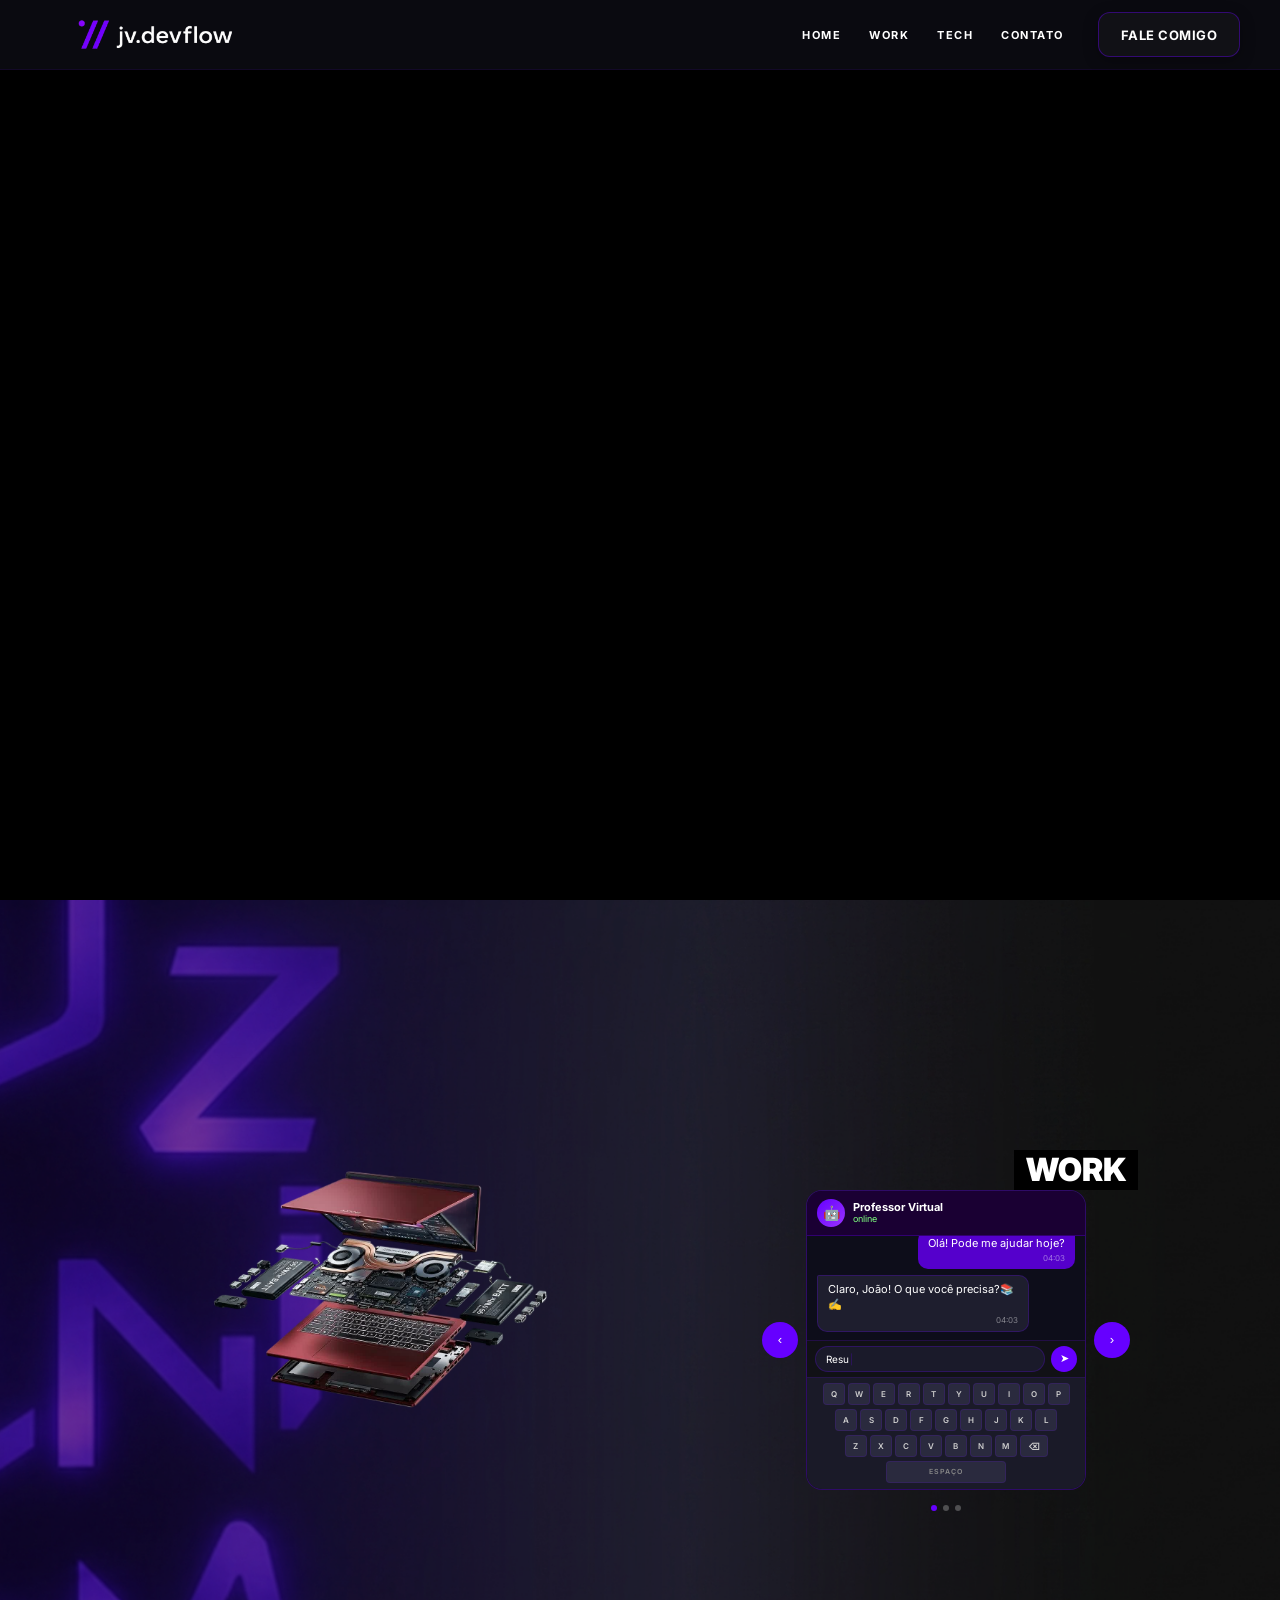
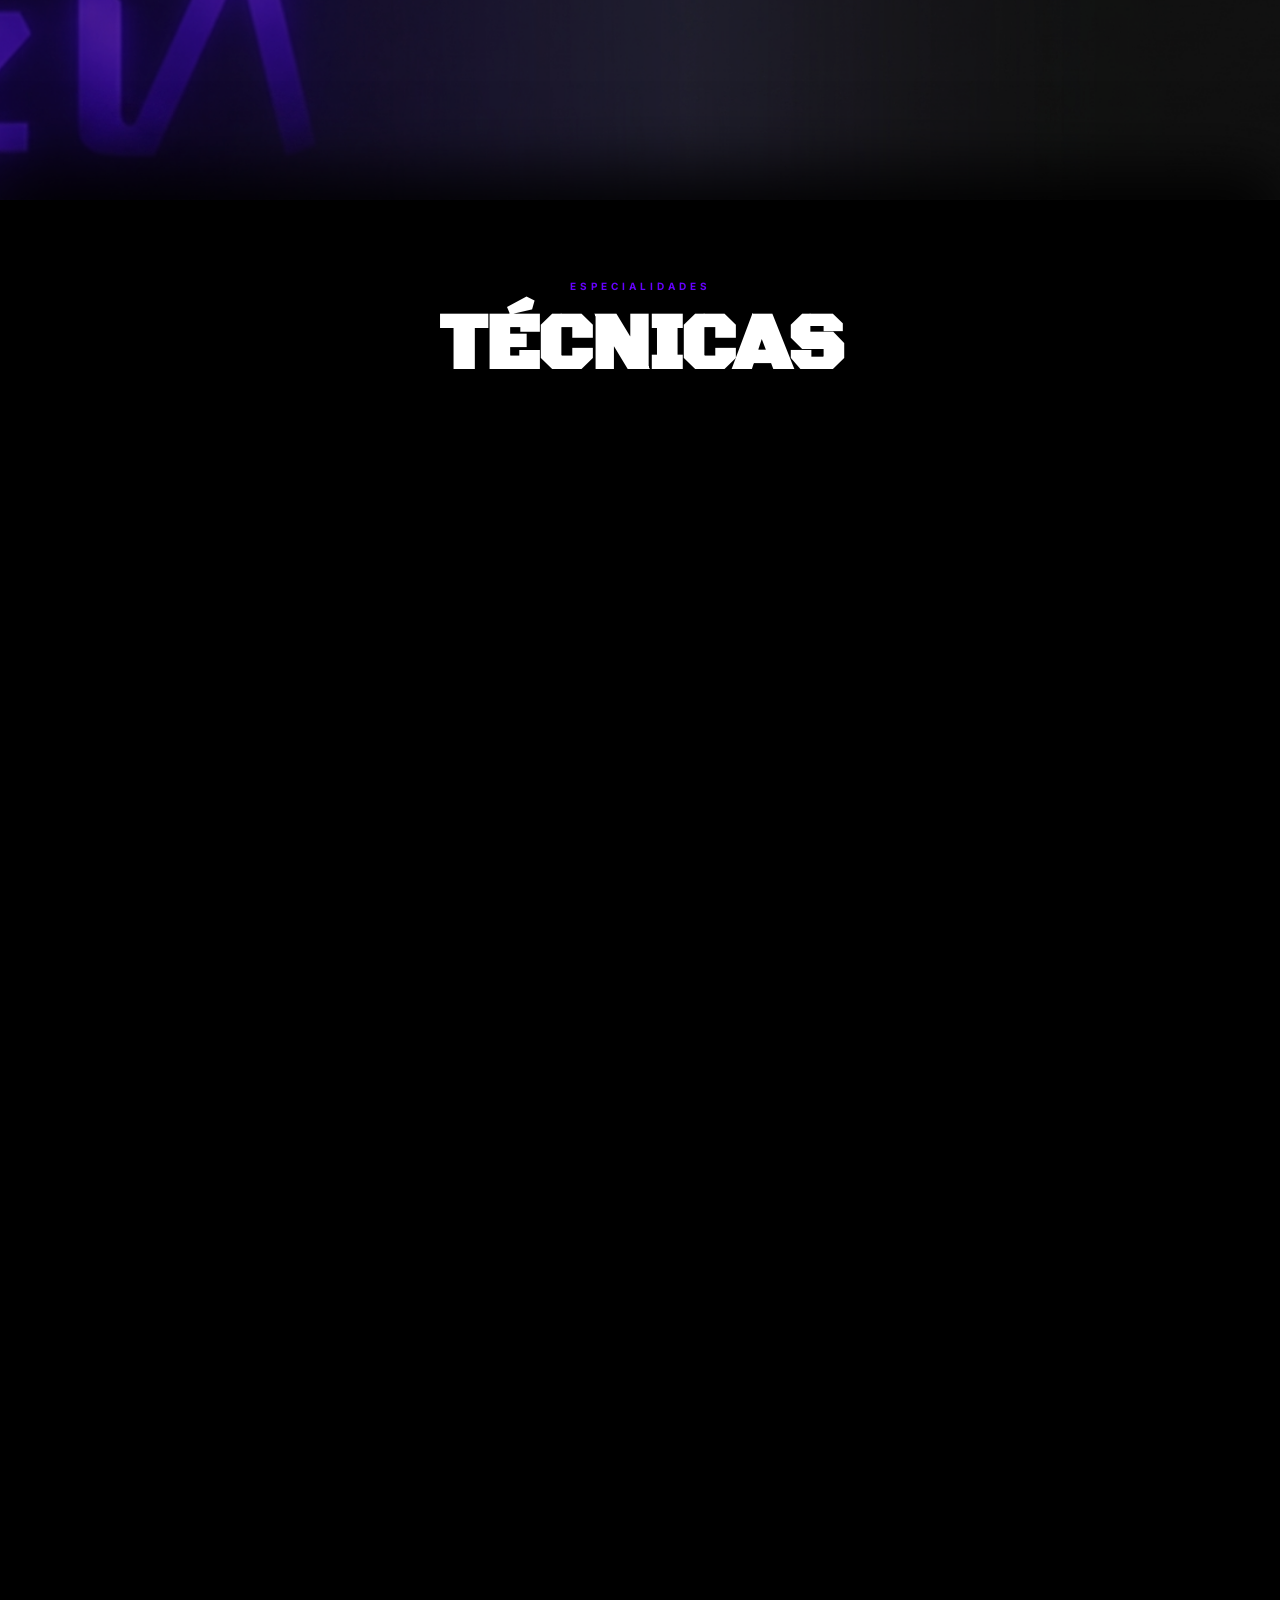
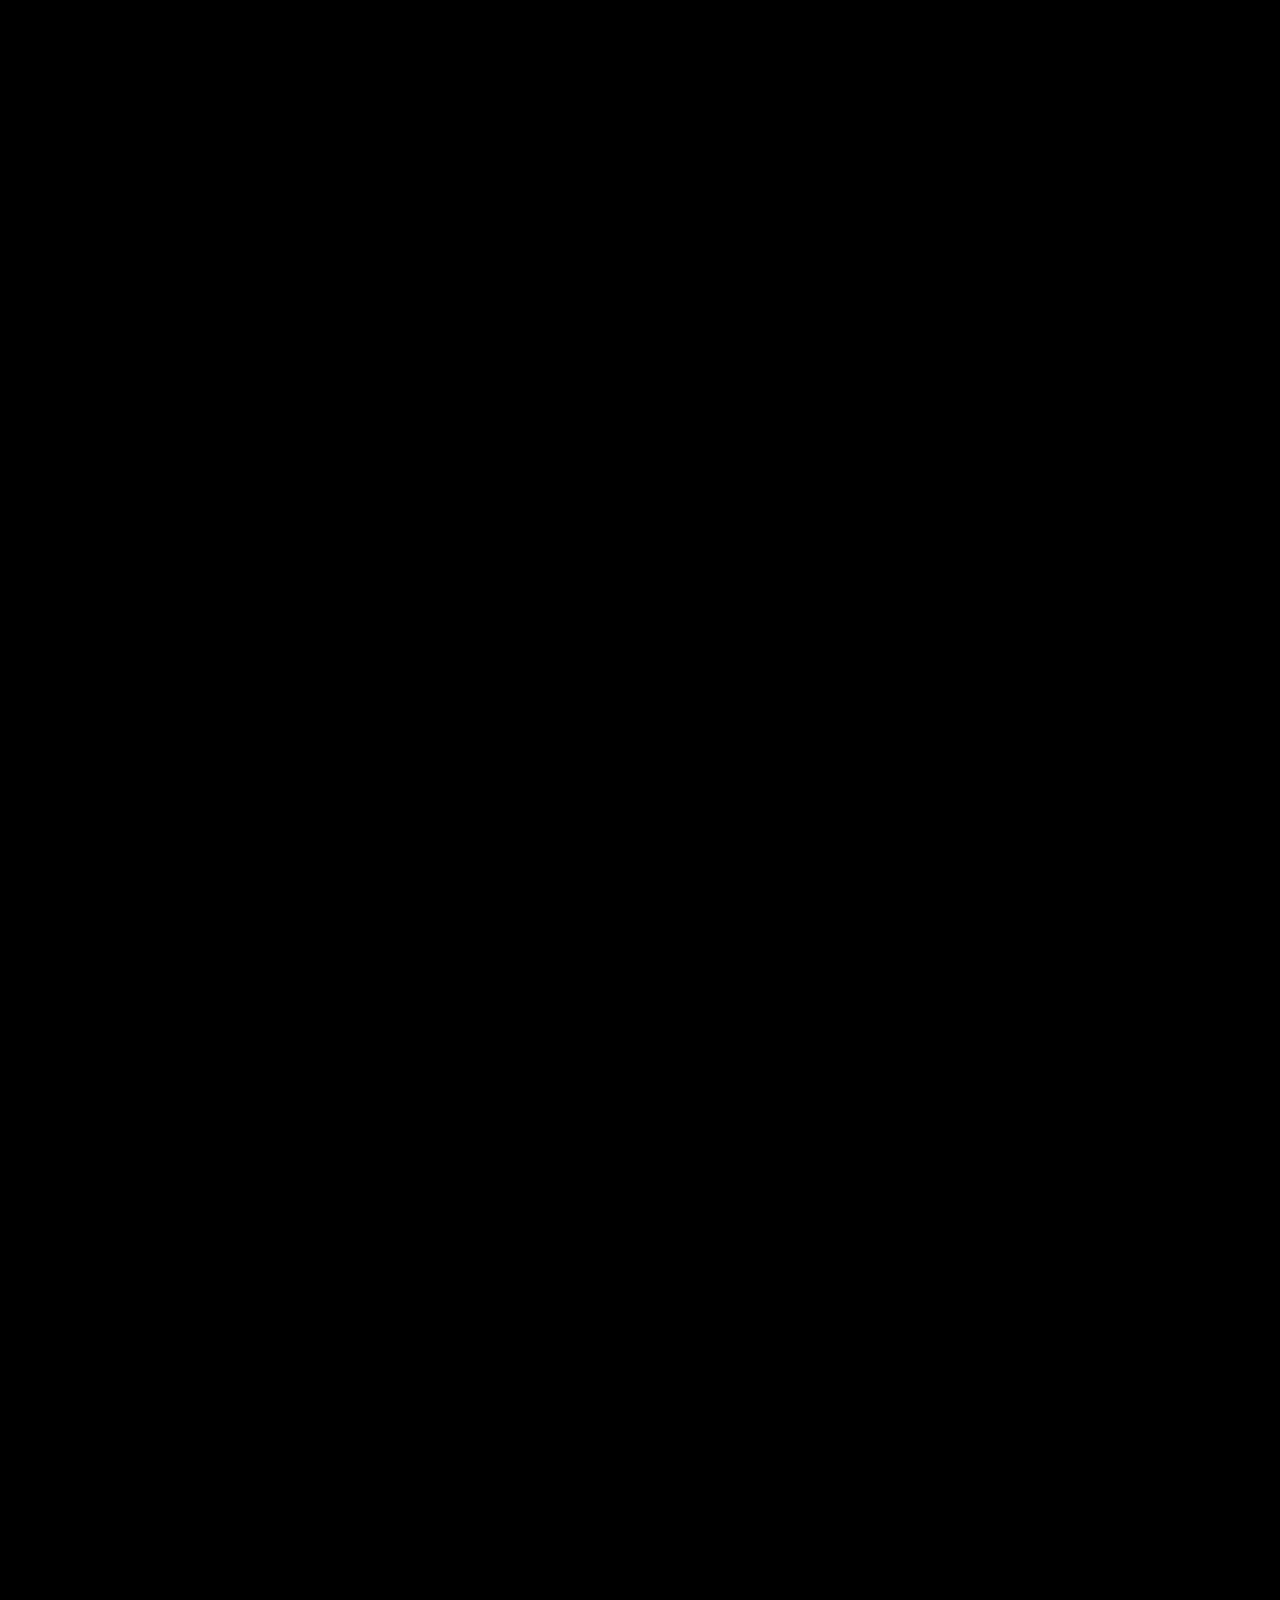
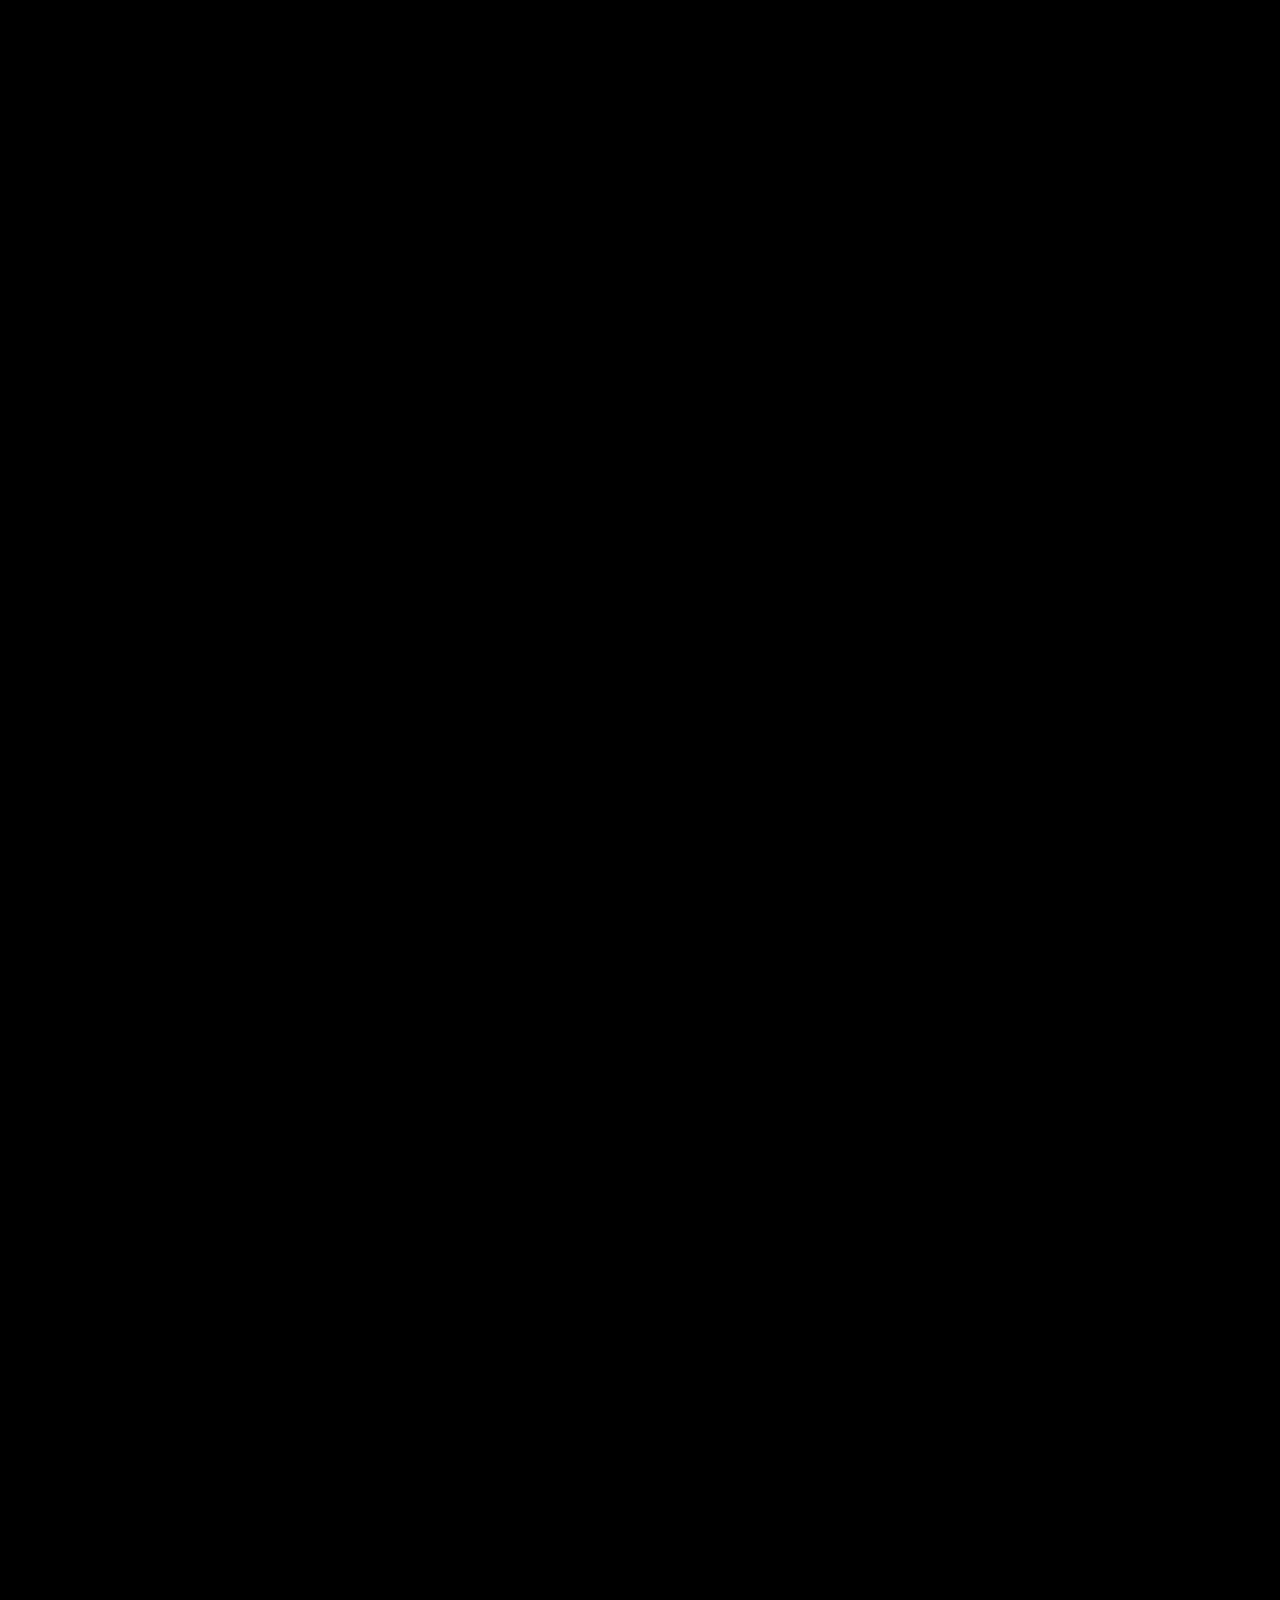
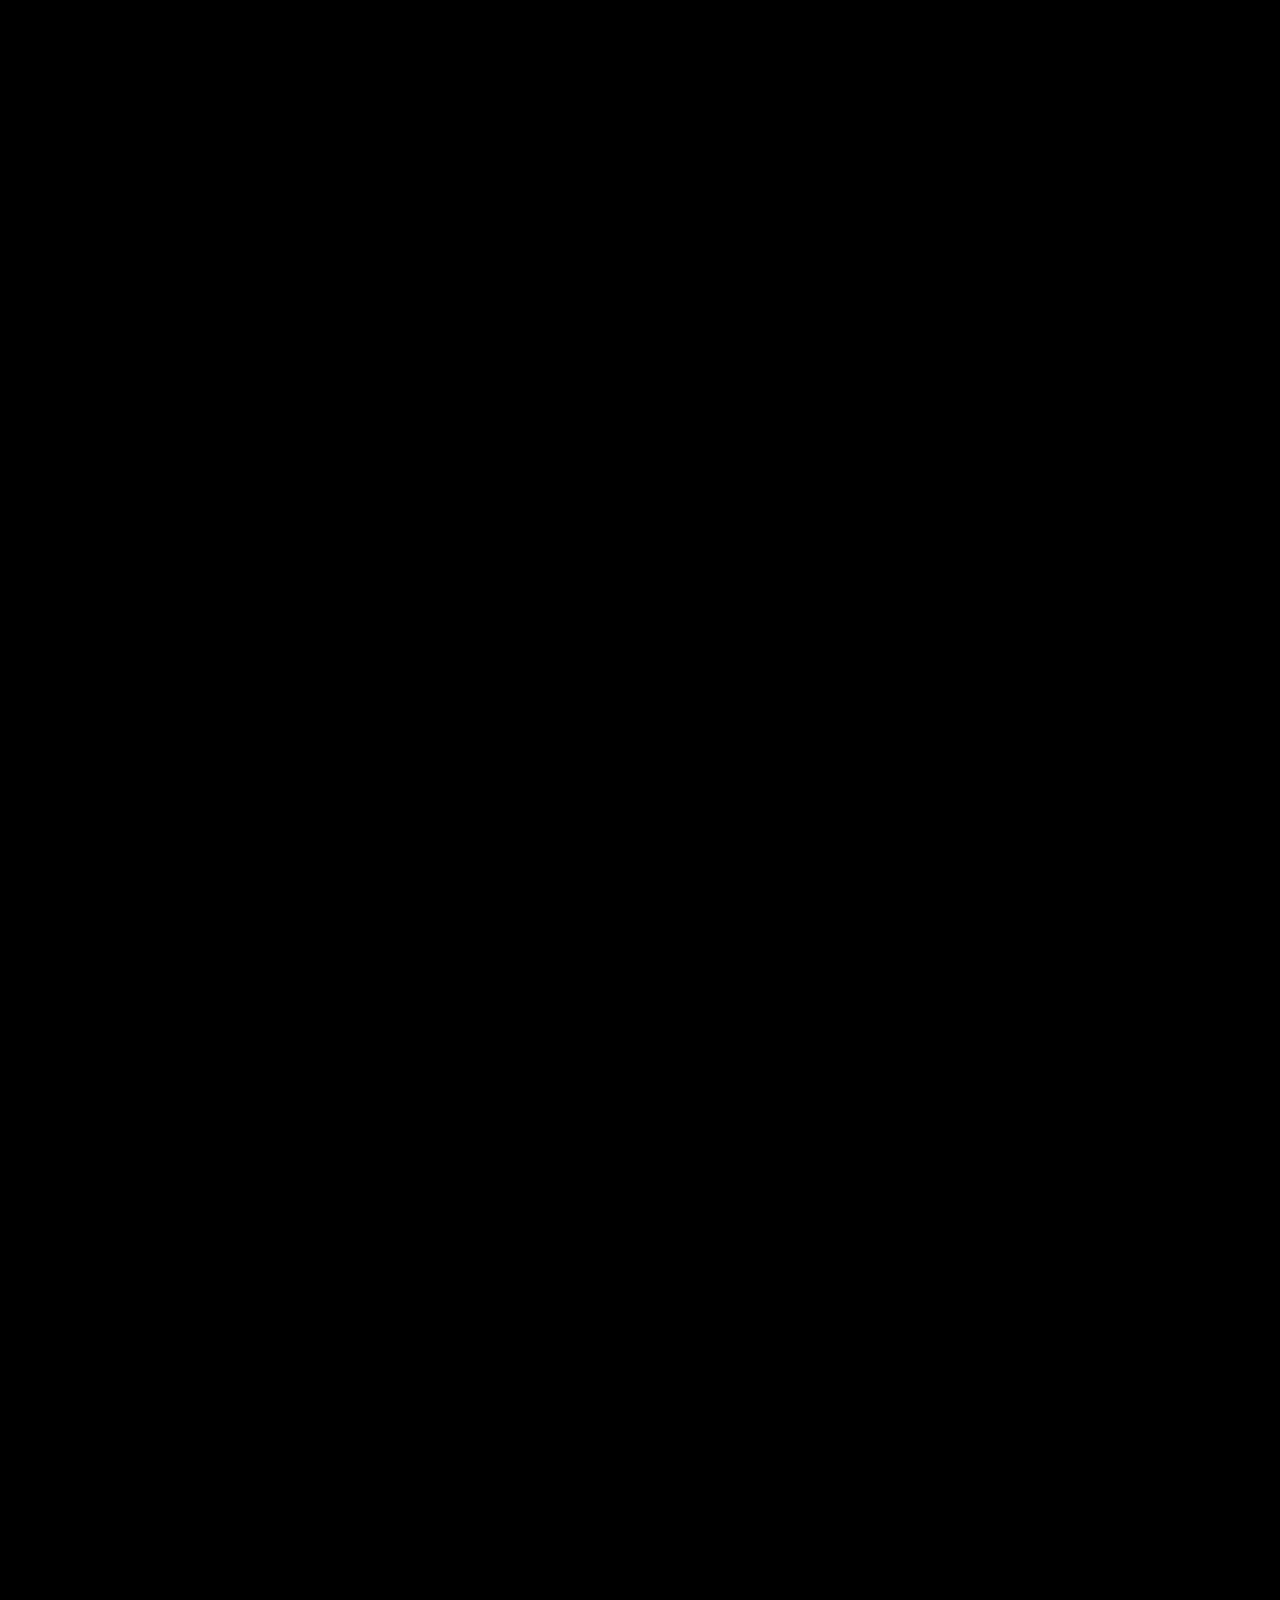
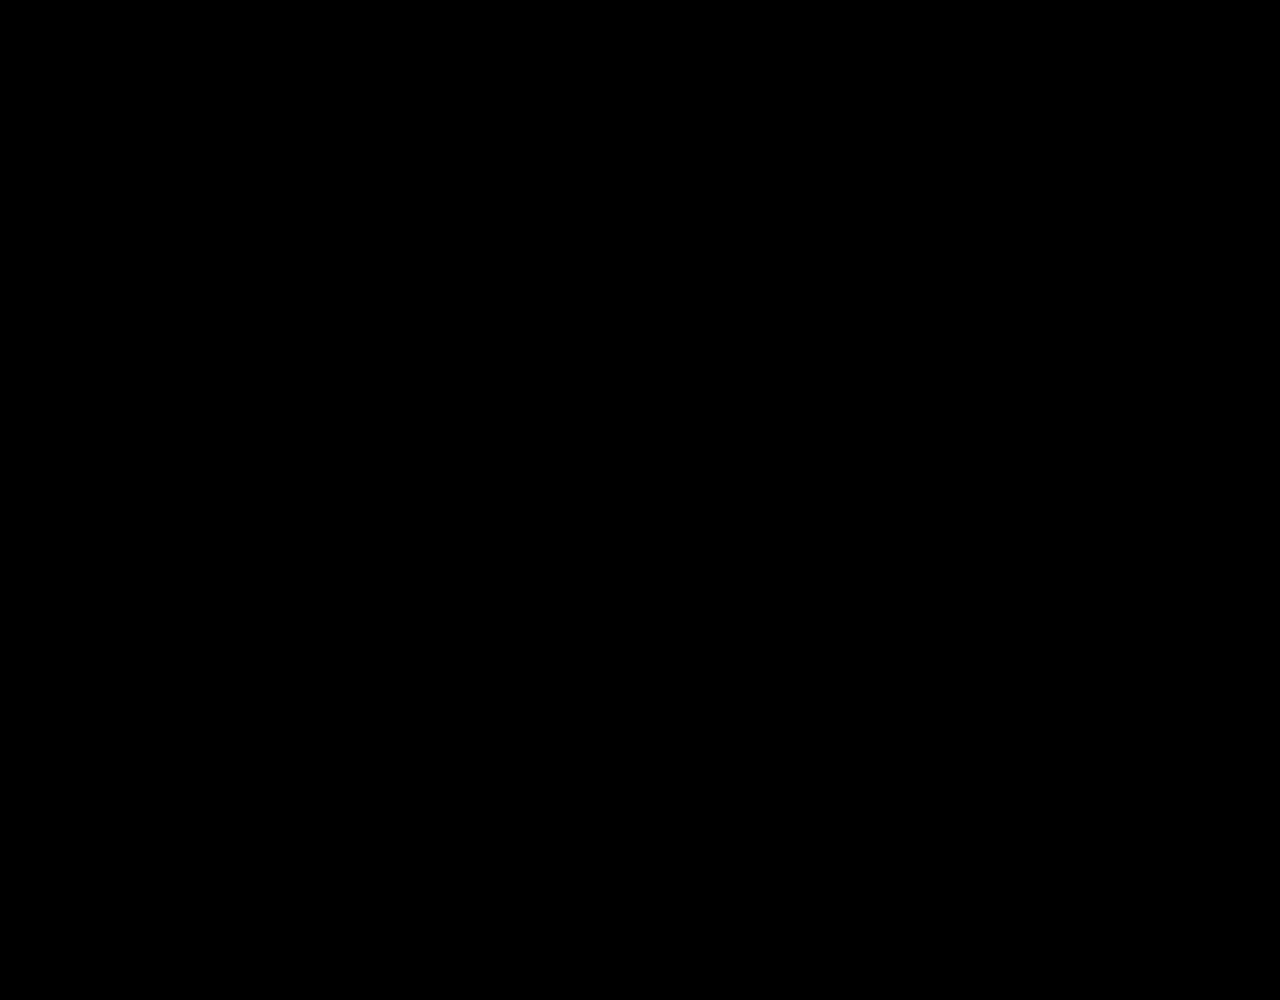
==== index.html @ fa99b54c "Update index.html" ====
<!DOCTYPE html>
<html lang="pt-br">

<head>
    <meta charset="UTF-8">
    <meta name="viewport" content="width=device-width, initial-scale=1.0">
    <title>João Victor Satiro | Page</title>
    <link rel="preconnect" href="https://fonts.googleapis.com">
    <link rel="preconnect" href="https://fonts.gstatic.com" crossorigin>
    <link href="https://fonts.googleapis.com/css2?family=Inter:wght@300;400;700;900&display=swap" rel="stylesheet">
    <link rel="stylesheet" href="style.css">
</head>

<body>

    <!-- ===================== LOADING SCREEN ===================== -->
    <div id="loading-screen">
        <div class="loading-logo">
            <img src="img-home/logo.png" alt="jv.devflow" id="loading-logo-img">
        </div>
    </div>

    <!-- ===================== HEADER ===================== -->
    <header>
        <div class="logo">
            <img src="img-home/logo.png" alt="jv.devflow">
        </div>
        <div class="nav-right">
            <div class="menu-toggle" id="mobile-menu">
                <span></span>
                <span></span>
                <span></span>
            </div>
            <nav id="nav-menu">
                <a href="#section-home">HOME</a>
                <a href="#section-work">WORK</a>
                <a href="#section-stack">TECH</a>
                <a href="#" id="nav-contato">CONTATO</a>
            </nav>
            <a href="https://wa.me/5524981609173" target="_blank" rel="noopener noreferrer" class="cta-fale">FALE COMIGO</a>
        </div>
    </header>

    <!-- ===================== SECTION 1 — HOME ===================== -->
    <section id="section-home">
        <video class="video-bg vid-desktop" autoplay muted loop playsinline>
            <source src="img-home/video-pc.mp4" type="video/mp4">
        </video>
        <video class="video-bg vid-mobile" autoplay muted loop playsinline>
            <source src="img-home/video-mobile.mp4" type="video/mp4">
        </video>
    </section>

    <!-- ===================== SECTION 2 — WORK ===================== -->
    <div class="work-wrapper">
        <section id="section-work">
            <div class="main-bg"></div>

            <div class="work-inner">
                <!-- ESQUERDA: CANVAS -->
                <div class="canvas-section">
                    <canvas id="hero-lightpass"></canvas>
                </div>

                <!-- DIREITA: TEXTO + SLIDER -->
                <div class="content-right">
                    <div class="slider-area">
                        <div class="work-label">
                            <h1>WORK</h1>
                        </div>
                        <button class="arrow" id="btn-prev">&#8249;</button>

                        <div class="card-container">
                            <div class="card-inner">
                                <div class="card-body">
                                    <div class="card-content" id="card-content">
                                        <div class="card-title-text" id="card-title">...</div>
                                        <div class="card-desc-text" id="card-desc">...</div>
                                        <div class="card-tags-wrap" id="card-tags"></div>
                                    </div>
                                </div>
                            </div>
                        </div>

                        <button class="arrow" id="btn-next">&#8250;</button>
                    </div>

                    <div class="dots" id="dots"></div>
                </div>
            </div>
        </section>
    </div>

    <!-- ===================== SECTION 3 — STACK ===================== -->
    <section id="section-stack">
        <div class="stack-sticky">
            <div class="stack-header">
                <span class="stack-eyebrow">especialidades</span>
                <h2 class="stack-title">TÉCNICAS</h2>
            </div>
            <div class="stack-cards" id="stack-cards">
                <!-- Card 1 -->
                <div class="sk-card" data-index="0">
                    <div class="sk-card-inner">
                        <div class="sk-number">01</div>
                        <div class="sk-info">
                            <h3 class="sk-name">Agentes de WhatsApp & IA</h3>
                            <p class="sk-desc">Agentes inteligentes que atuam como tutores, gestores financeiros e suporte humanizado 24h.
Uma operação completa que automatiza o atendimento e o resgate de vendas com precisão de especialista.</p>
                            <div class="sk-techs">
                                <span>OpenAI Assistants API</span><span>Prompt Engineering</span><span>LLMs</span><span> Automações com IA</span><span>JSON</span>
                            </div>
                        </div>
                        <div class="sk-icon">
                            <svg viewBox="0 0 48 48" fill="none" xmlns="http://www.w3.org/2000/svg">
                                <rect x="4" y="8" width="40" height="32" rx="3" stroke="currentColor" stroke-width="2.5"/>
                                <path d="M4 14h40" stroke="currentColor" stroke-width="2.5"/>
                                <circle cx="10" cy="11" r="1.5" fill="currentColor"/>
                                <circle cx="16" cy="11" r="1.5" fill="currentColor"/>
                                <circle cx="22" cy="11" r="1.5" fill="currentColor"/>
                                <path d="M18 24l-6 4 6 4M30 24l6 4-6 4" stroke="currentColor" stroke-width="2.5" stroke-linecap="round" stroke-linejoin="round"/>
                            </svg>
                        </div>
                    </div>
                </div>
                <!-- Card 2 -->
                <div class="sk-card" data-index="1">
                    <div class="sk-card-inner">
                        <div class="sk-number">02</div>
                        <div class="sk-info">
                            <h3 class="sk-name">Workflow Otimizado</h3>
                            <p class="sk-desc">Horas de trabalho manual substituídas por segundos de processamento automático integrando suas ferramentas.</p>
                            <div class="sk-techs">
                                <span>Make.com</span><span>Webhooks</span><span>APIs Rest</span><span>Z-API</span><span>JSON</span>
                            </div>
                        </div>
                        <div class="sk-icon">
                            <svg viewBox="0 0 48 48" fill="none" xmlns="http://www.w3.org/2000/svg">
                                <rect x="6" y="6" width="36" height="36" rx="3" stroke="currentColor" stroke-width="2.5"/>
                                <path d="M6 18h36M6 30h36M18 6v36M30 6v36" stroke="currentColor" stroke-width="2.5"/>
                            </svg>
                        </div>
                    </div>
                </div>
                <!-- Card 3 -->
                <div class="sk-card" data-index="2">
                    <div class="sk-card-inner">
                        <div class="sk-number">03</div>
                        <div class="sk-info">
                            <h3 class="sk-name">Web Design / Saas</h3>
                            <p class="sk-desc">Do wireframe ao protótipo interativo — design centrado no usuário com foco em conversão e experiência.</p>
                            <div class="sk-techs">
                                <span>HTML5</span><span>CSS</span><span>JavaScript</span><span>React.js</span><span>tailwind css</span>
                            </div>
                        </div>
                        <div class="sk-icon">
                            <svg viewBox="0 0 48 48" fill="none" xmlns="http://www.w3.org/2000/svg">
                                <circle cx="16" cy="16" r="8" stroke="currentColor" stroke-width="2.5"/>
                                <circle cx="32" cy="16" r="8" stroke="currentColor" stroke-width="2.5"/>
                                <circle cx="16" cy="32" r="8" stroke="currentColor" stroke-width="2.5"/>
                                <rect x="24" y="24" width="16" height="16" rx="8" stroke="currentColor" stroke-width="2.5"/>
                            </svg>
                        </div>
                    </div>
                </div>
                <!-- Card 4 -->
                <div class="sk-card" data-index="3">
                    <div class="sk-card-inner">
                        <div class="sk-number">04</div>
                        <div class="sk-info">
                            <h3 class="sk-name">Software architecture</h3>
                            <p class="sk-desc">Dados brutos transformados em decisões estratégicas através de análise e infraestrutura robusta. </p>
                            <div class="sk-techs">
                                <span>PHP</span><span>Node.js</span><span>SQL</span><span>Firebase</span><span>Mysql</span>
                            </div>
                        </div>
                        <div class="sk-icon">
                            <svg viewBox="0 0 48 48" fill="none" xmlns="http://www.w3.org/2000/svg">
                                <circle cx="24" cy="24" r="8" stroke="currentColor" stroke-width="2.5"/>
                                <path d="M24 6v6M24 36v6M6 24h6M36 24h6" stroke="currentColor" stroke-width="2.5" stroke-linecap="round"/>
                                <path d="M11.5 11.5l4.25 4.25M32.25 32.25l4.25 4.25M36.5 11.5l-4.25 4.25M15.75 32.25l-4.25 4.25" stroke="currentColor" stroke-width="2.5" stroke-linecap="round"/>
                            </svg>
                        </div>
                    </div>
                </div>
            </div>

            <!-- ===================== FOOTER ===================== -->
            <footer id="footer">
                <div class="footer-socials">
                    <!-- WhatsApp — substitua o número pelo seu (com DDI) -->
                    <a href="https://wa.me/5524981609173" target="_blank" rel="noopener noreferrer" class="social-link social-whatsapp" aria-label="WhatsApp">
                        <svg viewBox="0 0 24 24" fill="currentColor" xmlns="http://www.w3.org/2000/svg">
                            <path d="M17.472 14.382c-.297-.149-1.758-.867-2.03-.967-.273-.099-.471-.148-.67.15-.197.297-.767.966-.94 1.164-.173.199-.347.223-.644.075-.297-.15-1.255-.463-2.39-1.475-.883-.788-1.48-1.761-1.653-2.059-.173-.297-.018-.458.13-.606.134-.133.298-.347.446-.52.149-.174.198-.298.298-.497.099-.198.05-.371-.025-.52-.075-.149-.669-1.612-.916-2.207-.242-.579-.487-.5-.669-.51-.173-.008-.371-.01-.57-.01-.198 0-.52.074-.792.372-.272.297-1.04 1.016-1.04 2.479 0 1.462 1.065 2.875 1.213 3.074.149.198 2.096 3.2 5.077 4.487.709.306 1.262.489 1.694.625.712.227 1.36.195 1.871.118.571-.085 1.758-.719 2.006-1.413.248-.694.248-1.289.173-1.413-.074-.124-.272-.198-.57-.347m-5.421 7.403h-.004a9.87 9.87 0 01-5.031-1.378l-.361-.214-3.741.982.998-3.648-.235-.374a9.86 9.86 0 01-1.51-5.26c.001-5.45 4.436-9.884 9.888-9.884 2.64 0 5.122 1.03 6.988 2.898a9.825 9.825 0 012.893 6.994c-.003 5.45-4.437 9.884-9.885 9.884m8.413-18.297A11.815 11.815 0 0012.05 0C5.495 0 .16 5.335.157 11.892c0 2.096.547 4.142 1.588 5.945L.057 24l6.305-1.654a11.882 11.882 0 005.683 1.448h.005c6.554 0 11.89-5.335 11.893-11.893a11.821 11.821 0 00-3.48-8.413Z"/>
                        </svg>
                    </a>
                    <!-- Instagram — substitua pelo seu @ -->
                    <a href="https://instagram.com/jv.devflow" target="_blank" rel="noopener noreferrer" class="social-link social-instagram" aria-label="Instagram">
                        <svg viewBox="0 0 24 24" fill="currentColor" xmlns="http://www.w3.org/2000/svg">
                            <path d="M12 2.163c3.204 0 3.584.012 4.85.07 3.252.148 4.771 1.691 4.919 4.919.058 1.265.069 1.645.069 4.849 0 3.205-.012 3.584-.069 4.849-.149 3.225-1.664 4.771-4.919 4.919-1.266.058-1.644.07-4.85.07-3.204 0-3.584-.012-4.849-.07-3.26-.149-4.771-1.699-4.919-4.92-.058-1.265-.07-1.644-.07-4.849 0-3.204.013-3.583.07-4.849.149-3.227 1.664-4.771 4.919-4.919 1.266-.057 1.645-.069 4.849-.069zM12 0C8.741 0 8.333.014 7.053.072 2.695.272.273 2.69.073 7.052.014 8.333 0 8.741 0 12c0 3.259.014 3.668.072 4.948.2 4.358 2.618 6.78 6.98 6.98C8.333 23.986 8.741 24 12 24c3.259 0 3.668-.014 4.948-.072 4.354-.2 6.782-2.618 6.979-6.98.059-1.28.073-1.689.073-4.948 0-3.259-.014-3.667-.072-4.947-.196-4.354-2.617-6.78-6.979-6.98C15.668.014 15.259 0 12 0zm0 5.838a6.162 6.162 0 100 12.324 6.162 6.162 0 000-12.324zM12 16a4 4 0 110-8 4 4 0 010 8zm6.406-11.845a1.44 1.44 0 100 2.881 1.44 1.44 0 000-2.881z"/>
                        </svg>
                    </a>
                    <!-- TikTok — substitua pelo seu @ -->
                    <a href="https://tiktok.com/@jvsatiro080" target="_blank" rel="noopener noreferrer" class="social-link social-tiktok" aria-label="TikTok">
                        <svg viewBox="0 0 24 24" fill="currentColor" xmlns="http://www.w3.org/2000/svg">
                            <path d="M19.59 6.69a4.83 4.83 0 01-3.77-4.25V2h-3.45v13.67a2.89 2.89 0 01-2.88 2.5 2.89 2.89 0 01-2.89-2.89 2.89 2.89 0 012.89-2.89c.28 0 .54.04.79.1V9.01a6.33 6.33 0 00-.79-.05 6.34 6.34 0 00-6.34 6.34 6.34 6.34 0 006.34 6.34 6.34 6.34 0 006.33-6.34V8.69a8.18 8.18 0 004.79 1.54V6.79a4.86 4.86 0 01-1.02-.1z"/>
                        </svg>
                    </a>
                </div>
            </footer>

        </div>
    </section>

    <!-- ===================== SCRIPTS ===================== -->
    <script src="script.js"></script>

    <script>
        /* ── CONTATO: rola até o final absoluto da página ── */
        document.getElementById("nav-contato").addEventListener("click", function (e) {
            e.preventDefault();
            window.scrollTo({ top: document.body.scrollHeight, behavior: "smooth" });
            document.getElementById("mobile-menu").classList.remove("active");
            document.getElementById("nav-menu").classList.remove("active");
        });
    </script>
    <script defer src="/_vercel/insights/scrip.js"></script>

</body>
</html>
---- style.css ----
@import url('https://fonts.googleapis.com/css2?family=Black+Ops+One&display=swap');

*, *::before, *::after {
    box-sizing: border-box;
    margin: 0;
    padding: 0;
}

:root {
    --nav-bg: #3d3d3d;
    --white: #ffffff;
    --bg: #0d0d14;
    --purple: #6600ff;
    --bg-black: #000000;
    --work-label-size: 32px;
}

html, body {
    width: 100%;
    background-color: var(--bg-black);
    font-family: 'Inter', sans-serif;
}

body {
    overflow-x: clip;
}

/* ===================== LOADING SCREEN ===================== */
#loading-screen {
    position: fixed;
    inset: 0;
    background: #000000;
    z-index: 9999;
    display: flex;
    flex-direction: column;
    align-items: center;
    justify-content: center;
    transition: opacity 0.8s ease, visibility 0.8s ease;
}

#loading-screen.hidden {
    opacity: 0;
    visibility: hidden;
    pointer-events: none;
}

.loading-logo {
    display: flex;
    align-items: center;
    justify-content: center;
}

.loading-logo img {
    display: block;
    height: 160px;
    will-change: filter;
    transition: filter 0.15s ease-out;
}



/* ===================== HEADER ===================== */
header {
    display: flex;
    justify-content: space-between;
    align-items: center;
    background-color: rgba(13, 13, 20, 0.8);
    backdrop-filter: blur(10px);
    height: 70px;
    padding: 0 25px;
    z-index: 2000;
    position: fixed;
    top: 0;
    left: 0;
    width: 100%;
    border-bottom: 1px solid rgba(102, 0, 255, 0.1);
}

.logo img {
    height: 150px;
    display: block;
}

.nav-right {
    display: flex;
    align-items: center;
    height: 100%;
}

/* --- NAVIGATION (DESKTOP) --- */
nav {
    display: flex;
    align-items: center;
    transition: all 0.4s ease-in-out;
}

nav a {
    color: var(--white);
    text-decoration: none;
    font-size: 11px;
    font-weight: 700;
    margin: 0 15px;
    letter-spacing: 1.5px;
    text-transform: uppercase;
    position: relative;
    transition: all 0.3s ease;
    white-space: nowrap;
}

.cta-fale {
    background-color: #111116;
    color: var(--white);
    border: 1px solid rgba(102, 0, 255, 0.4);
    border-radius: 12px;
    height: 45px;
    display: flex;
    align-items: center;
    padding: 0 25px;
    text-decoration: none;
    font-weight: 700;
    font-size: 14px;
    letter-spacing: 0.5px;
    margin-left: 20px;
    transition: all 0.3s ease;
    white-space: nowrap;
    z-index: 120;
    box-shadow: 0 4px 15px rgba(0, 0, 0, 0.3);
}

.cta-fale:hover {
    background-color: #1a1a24;
    border-color: var(--purple);
    transform: translateY(-2px);
}

/* --- HAMBURGER --- */
.menu-toggle {
    display: none;
    flex-direction: column;
    justify-content: space-between;
    width: 22px;
    height: 15px;
    cursor: pointer;
    margin-right: 20px;
    z-index: 130;
}

.menu-toggle span {
    display: block;
    height: 2px;
    width: 100%;
    background-color: var(--purple);
    transition: 0.3s;
}

/* ===================== SECTION 1 — HOME ===================== */
#section-home {
    position: relative;
    width: 100%;
    height: 100vh;
    overflow: hidden;
    background-color: var(--bg-black);
}

.video-bg {
    position: absolute;
    top: 0; left: 0; width: 100%; height: 100%;
    object-fit: cover;
    z-index: 1;
}

.vid-mobile { display: none; }

/* ===================== SECTION 2 — WORK ===================== */
.work-wrapper {
    position: relative;
    height: 200vh;
    z-index: 1;
}

#section-work {
    position: -webkit-sticky;
    position: sticky;
    top: 0;
    width: 100%;
    height: 100vh;
    background-color: var(--bg);
    color: #fff;
    display: flex;
    flex-direction: column;
    align-items: center;
    justify-content: center;
    overflow: hidden;
}

/* CARD WORK */
.card-container {
    position: relative;
    width: 280px;
    height: 340px;
    background: #111116;
    border: 1px solid rgba(102,0,255,0.35);
    border-radius: 16px;
    padding: 24px;
    flex-shrink: 0;
    display: flex;
    flex-direction: column;
    z-index: 5;
}

.card-inner {
    width: 100%;
    height: 100%;
    display: flex;
    flex-direction: column;
    gap: 15px;
}

.card-title-text {
    font-size: 22px;
    font-weight: 700;
    color: #fff;
}

.card-desc-text {
    font-size: 14px;
    color: #aaa;
    line-height: 1.6;
    flex-grow: 1;
}

.card-tags-wrap {
    display: flex;
    flex-wrap: wrap;
    gap: 8px;
    margin-top: auto;
}

.card-tags-wrap span {
    font-size: 10px;
    font-weight: 700;
    text-transform: uppercase;
    letter-spacing: 1px;
    color: var(--purple);
    background: rgba(102,0,255,0.1);
    padding: 4px 10px;
    border-radius: 4px;
}

/* ===================== SECTION 3 — STACK ===================== */
#section-stack {
    position: relative;
    height: calc(150vh + 650vh);
    z-index: 10;
    background-color: var(--bg-black);
    margin-top: -100vh;
    box-shadow: 0 -30px 60px rgba(0, 0, 0, 0.9);
}

.stack-sticky {
    position: sticky;
    top: 0;
    height: 150vh;
    display: flex;
    flex-direction: column;
    align-items: center;
    justify-content: center;
    overflow: hidden;
    padding: 80px 40px 40px;
}

.stack-header {
    position: absolute;
    top: 80px;
    left: 50%;
    transform: translateX(-50%);
    text-align: center;
    z-index: 5;
}

.stack-eyebrow {
    display: block;
    font-size: 10px;
    font-weight: 700;
    letter-spacing: 4px;
    text-transform: uppercase;
    color: var(--purple);
    margin-bottom: 4px;
}

.stack-title {
    font-size: clamp(36px, 8vw, 80px);
    font-weight: 900;
    color: #fff;
    letter-spacing: -2px;
    font-family: 'Black Ops One', 'Impact', sans-serif;
}

.stack-cards {
    position: relative;
    width: min(100%, 700px);
    height: 450px;
}

.sk-card {
    position: absolute;
    left: 0; right: 0;
    height: 300px;
    border-radius: 16px;
    overflow: visible;
    transform-origin: top center;
    will-change: transform, opacity;
    background: rgba(18, 14, 32, 0.97);
    backdrop-filter: blur(18px);
    -webkit-backdrop-filter: blur(18px);
    border: 1px solid rgba(102,0,255,0.35);
    opacity: 0;
    transform: translateY(100%);
    box-shadow: 0 8px 32px rgba(0,0,0,0.6);
}

.sk-peek {
    position: absolute;
    top: 0; left: 0; right: 0;
    height: 48px;
    display: flex;
    align-items: center;
    padding: 0 32px;
    border-radius: 16px 16px 0 0;
    z-index: 2;
    pointer-events: none;
}

.sk-peek-title {
    font-size: 13px;
    font-weight: 900;
    letter-spacing: 1px;
    text-transform: uppercase;
    font-family: 'Black Ops One', 'Impact', sans-serif;
}

.sk-card-inner {
    display: grid;
    grid-template-columns: 56px 1fr 80px;
    gap: 24px;
    height: 100%;
    padding: 20px 40px 36px;
    align-items: center;
    border-radius: 16px;
    overflow: hidden;
    position: relative;
    z-index: 1;
}

.sk-number {
    font-size: 24px;
    font-weight: 900;
    color: var(--purple);
    opacity: 0.5;
    margin: 20px 0px 6px;
}

.sk-info {
    display: flex;
    flex-direction: column;
    gap: 12px;
}

.sk-name {
    font-size: 22px;
    font-weight: 900;
    font-family: 'Black Ops One', 'Impact', sans-serif;
    letter-spacing: 1px;
    text-transform: uppercase;
}

.sk-card[data-index="0"] .sk-name,
.sk-card[data-index="0"] .sk-peek-title { color: #bf00ff; text-shadow: 0 0 14px #bf00ffaa; }
.sk-card[data-index="1"] .sk-name,
.sk-card[data-index="1"] .sk-peek-title { color: #ff6600; text-shadow: 0 0 14px #ff6600aa; }
.sk-card[data-index="2"] .sk-name,
.sk-card[data-index="2"] .sk-peek-title { color: #00e5ff; text-shadow: 0 0 14px #00e5ffaa; }
.sk-card[data-index="3"] .sk-name,
.sk-card[data-index="3"] .sk-peek-title { color: #00ff88; text-shadow: 0 0 14px #00ff88aa; }

.sk-desc {
    font-size: 14px;
    color: #aaa;
    line-height: 1.6;
}

.sk-techs {
    display: flex;
    flex-wrap: wrap;
    gap: 8px;
}

.sk-techs span {
    font-size: 10px;
    font-weight: 700;
    text-transform: uppercase;
    color: var(--purple);
    background: rgba(102,0,255,0.1);
    padding: 4px 10px;
    border-radius: 4px;
}

.sk-icon {
    color: var(--purple);
    width: 60px;
    height: 60px;
}

/* OUTROS ELEMENTOS */
.main-bg {
    position: absolute;
    inset: 0;
    z-index: 0;
    background-size: cover;
    background-position: center;
}

@media (min-width: 769px) { .main-bg { background-image: url('fundo.png'); } }
@media (max-width: 768px) { .main-bg { background-image: url('fundo-mobile.png'); } }

.main-bg::after {
    content: "";
    position: absolute; inset: 0;
    background: rgba(0, 0, 0, 0.4);
}

.bg-letters {
    position: absolute;
    inset: 0; z-index: 0;
    overflow: hidden;
}
.bg-letters span {
    position: absolute;
    font-size: clamp(80px, 28vw, 130px);
    font-weight: 900;
    color: transparent;
    -webkit-text-stroke: 2px rgba(102, 0, 255, 0.32);
}

.work-inner {
    position: relative;
    z-index: 10;
    width: 100%;
    height: 100%;
    display: flex;
    flex-direction: column;
    align-items: center;
    justify-content: center;
}

@media (min-width: 769px) {
    .work-inner {
        flex-direction: row;
        justify-content: space-evenly;
    }
}

.canvas-section {
    width: min(85vw, 450px);
    display: flex;
    justify-content: center;
    margin: -100px 20px 20px 20px;
}

canvas {
    width: 80%;
    aspect-ratio: 4/3;
}

.work-label {
    position: absolute;
    top: -40px;
    right: 0;
    z-index: 20;
}

.work-label h1 {
    font-size: var(--work-label-size);
    font-weight: 900;
    color: #fff;
    background: #000;
    padding: 4px 12px;
    display: inline-block;
    line-height: 1;
}

.slider-area {
    position: relative;
    display: flex;
    align-items: center;
    justify-content: center;
}

.arrow {
    width: 36px; height: 36px;
    border-radius: 50%;
    background: var(--purple);
    border: none; color: #fff;
    cursor: pointer;
    margin: 0 8px;
}

.dots {
    display: flex; gap: 6px;
    margin-top: 15px;
    justify-content: center;
}
.dot {
    width: 6px; height: 6px;
    border-radius: 50%;
    background: rgba(255,255,255,0.25);
}
.dot.active { background: var(--purple); }


/* ===================== STACK CARDS — FIXES GLOBAIS MOBILE ==================
   Aplica em todos os grupos móveis (< 1024px).
   =========================================================================== */
@media (max-width: 1023px) {

    /* -- CENTRALIZAÇÃO REAL: tira o header do position:absolute --
       Em desktop o header flutua sobre o sticky. Em mobile isso faz o título
       sumir atrás do nav ou competir com os cards. Aqui colocamos tudo em
       fluxo flex: header em cima, cards embaixo, gap entre eles. */
    .stack-sticky {
        justify-content: center;
        align-items: center;
        gap: 24px;
        padding-top: 80px;
        padding-bottom: 40px;
    }

    .stack-header {
        position: relative;
        top: auto;
        left: auto;
        transform: none;
        text-align: center;
        width: 100%;
    }

    /* -- ESPAÇAMENTO NÚMERO → TÍTULO -- */
    .sk-number {
        font-size: 11px;
        font-weight: 900;
        letter-spacing: 3px;
        text-transform: uppercase;
        opacity: 0.6;
        margin-bottom: 6px;
        line-height: 1;
    }

    .sk-info { gap: 8px; }

    .sk-name { line-height: 1.15; }

    /* Impede conteúdo do card-inner de vazar para fora do card */
    .sk-card {
        overflow: hidden;
    }

    /* card-inner não pode ultrapassar a altura do card pai */
    .sk-card-inner {
        height: 100%;
        overflow: hidden;
        align-items: start;
    }
}


/* ==========================================================
   RESPONSIVIDADE — SISTEMA DE BREAKPOINTS REVISADO
   ----------------------------------------------------------

   Grupos e telas cobertas:
   ┌──────────────────────────────────────────────────────────┐
   │ GRUPO A — Phones pequenos       até 374px               │
   │   • iPhone SE 1ª/2ª gen (320×568), telas estreitas      │
   ├──────────────────────────────────────────────────────────┤
   │ GRUPO B — Phones compactos      375–389px               │
   │   • 375×667 (iPhone SE 3ª gen, iPhone 6/7/8)  ✓ alvo   │
   │   • 360×640 / 360×740 (Samsung A-series)       ✓ alvo   │
   │   Margem segura: 360–389px                              │
   ├──────────────────────────────────────────────────────────┤
   │ GRUPO C — Phones médios         390–429px               │
   │   • 390×844 (iPhone 14, 15, 16)                ✓ alvo   │
   │   • 393×852 (iPhone 14 Pro, 15 Pro)                     │
   │   Margem segura: 390–429px                              │
   ├──────────────────────────────────────────────────────────┤
   │ GRUPO D — Phones grandes        430–767px               │
   │   • 430×932 (iPhone 14 Plus, 15 Plus)          ✓ alvo   │
   │   • 412×915 (Pixel 6/7/8, Galaxy S21–S23)              │
   │   Margem segura: 430–767px                              │
   ├──────────────────────────────────────────────────────────┤
   │ GRUPO E — Tablets pequenos      768–819px               │
   │   • 768×1024 (iPad mini, iPad 9ª gen portrait) ✓ alvo   │
   │   Margem segura: 768–819px                              │
   ├──────────────────────────────────────────────────────────┤
   │ GRUPO F — Tablets médios        820–1023px              │
   │   • 820×1180 (iPad Air portrait)               ✓ alvo   │
   │   Margem segura: 820–1023px                             │
   ├──────────────────────────────────────────────────────────┤
   │ GRUPO G — Tablets grandes       1024–1279px             │
   │   • 1024×1366 (iPad Pro 12.9" portrait)        ✓ alvo   │
   │   • 1024×768 (iPad landscape)                           │
   │   Margem segura: 1024–1279px                            │
   ├──────────────────────────────────────────────────────────┤
   │ GRUPO H — Laptop HD             1280–1439px             │
   │   • MacBook 13", laptops HD                             │
   ├──────────────────────────────────────────────────────────┤
   │ GRUPO I — Desktop HD            1440–1919px             │
   │   • MacBook Pro 14", monitores 1440p                    │
   ├──────────────────────────────────────────────────────────┤
   │ GRUPO J — Full HD / 4K          1920px+                 │
   │   • Monitores 27", 4K                                   │
   └──────────────────────────────────────────────────────────┘

   Nota sobre 360×740: width=360px cai no Grupo B (375–389px
   usa min-width:360px como limite inferior real). O seletor
   cobre de 360 até 389px com margem confortável.
   ========================================================== */


/* ============================================================
   GRUPO A — Phones muito pequenos  (< 360px)
   Telas: 320×568, 320×480 e similares
   ============================================================ */
@media (max-width: 359px) {
    /* ── HEADER ── */
    header { padding: 0 10px; height: 58px; }
    .logo img { height: 75px; }
    .menu-toggle { display: flex; margin-right: 8px; }
    nav {
        display: none;
        position: absolute;
        top: 58px; left: 0;
        width: 100%;
        background: #000;
        flex-direction: column;
        align-items: flex-start;
        padding: 4px 0;
        z-index: 100;
    }
    nav.active { display: flex; }
    nav a {
        margin: 0; font-size: 11px; width: 100%;
        padding: 13px 16px;
        border-bottom: 1px solid #1a1a1a;
        border-radius: 0; background: transparent;
    }
    nav a:first-child { border-top: 1px solid #1a1a1a; }
    .cta-fale { padding: 0 9px; font-size: 9px; height: 33px; border-radius: 7px; margin-left: 6px; }
    .menu-toggle.active span:nth-child(1) { transform: translateY(6.5px) rotate(45deg); }
    .menu-toggle.active span:nth-child(2) { opacity: 0; }
    .menu-toggle.active span:nth-child(3) { transform: translateY(-6.5px) rotate(-45deg); }
    /* ── VIDEO ── */
    .vid-desktop { display: none; }
    .vid-mobile  { display: block; object-position: top; }
    /* ── WORK ── */
    .work-inner { gap: 0; padding-top: 58px; }
    .canvas-section { width: 92vw; margin: 0 auto; }
    canvas { margin: -50px 0 30px; }
    .card-container { width: 210px; height: 270px; padding: 10px; }
    .card-title-text { font-size: 15px; }
    .card-desc-text  { font-size: 10px; }
    .arrow { width: 28px; height: 28px; font-size: 14px; }
    .work-label h1 { font-size: 22px; }
    /* ── STACK ── */
    .stack-sticky { padding-left: 12px; padding-right: 12px; }
    .stack-cards  { width: 100%; height: 380px; }
    .sk-card      { height: 280px; }
    .sk-card-inner {
        grid-template-columns: 1fr;
        grid-template-rows: auto 1fr auto;
        padding: 16px 14px 18px; gap: 14px;
    }
    .sk-number { font-size: 16px; }
    .sk-name   { font-size: 14px; }
    .sk-desc   { font-size: 11px; }
    .sk-icon   { display: none; }
    .stack-title { font-size: clamp(26px, 10vw, 44px); letter-spacing: -1px; }
}


/* ============================================================
   GRUPO B — Phones compactos  (360–389px)
   Telas alvo: 375×667 · 360×740
   Margem segura: 360 até 389px
   ============================================================ */
@media (min-width: 360px) and (max-width: 389px) {
    /* ── HEADER ── */
    header { padding: 0 14px; height: 62px; }
    .logo img { height: 85px; }
    .menu-toggle { display: flex; margin-right: 10px; }
    nav {
        display: none;
        position: absolute;
        top: 62px; left: 0;
        width: 100%;
        background: #000;
        flex-direction: column;
        align-items: flex-start;
        padding: 6px 0;
        z-index: 100;
    }
    nav.active { display: flex; }
    nav a {
        margin: 0; font-size: 12px; width: 100%;
        padding: 14px 18px;
        border-bottom: 1px solid #1a1a1a;
        border-radius: 0; background: transparent;
        letter-spacing: 1.5px;
    }
    nav a:first-child { border-top: 1px solid #1a1a1a; }
    .cta-fale { padding: 0 10px; font-size: 10px; height: 35px; border-radius: 8px; margin-left: 8px; }
    .menu-toggle.active span:nth-child(1) { transform: translateY(6.5px) rotate(45deg); }
    .menu-toggle.active span:nth-child(2) { opacity: 0; }
    .menu-toggle.active span:nth-child(3) { transform: translateY(-6.5px) rotate(-45deg); }
    /* ── VIDEO ── */
    .vid-desktop { display: none; }
    .vid-mobile  { display: block; object-position: top; }
    /* ── WORK ── */
    .work-wrapper { height: 200vh; }
    .work-inner { gap: 0; padding-top: 62px; }
    .canvas-section { width: 90vw; margin: 0 auto; }
    canvas { margin: -55px 0 35px; }
    .card-container { width: 230px; height: 290px; padding: 12px; }
    .card-title-text { font-size: 17px; }
    .card-desc-text  { font-size: 11px; }
    .arrow { width: 30px; height: 30px; font-size: 15px; }
    .work-label h1 { font-size: 24px; }
    .dots { margin-top: 10px; }
    /* ── STACK ── */
    .stack-sticky { padding-left: 14px; padding-right: 14px; height: 120vh; }
    .stack-cards  { width: 100%; height: 400px; }
    .sk-card      { height: 285px; }
    .sk-card-inner {
        grid-template-columns: 1fr;
        grid-template-rows: auto 1fr auto;
        padding: 18px 16px 20px; gap: 14px;
    }
    .sk-number { font-size: 18px; }
    .sk-name   { font-size: 16px; }
    .sk-desc   { font-size: 12px; }
    .sk-icon   { display: none; }
    .stack-title { font-size: clamp(28px, 9vw, 46px); letter-spacing: -1px; }
    /* ── SECTION STACK HEIGHT (667px vs 740px: telas curtas precisam de menos scroll) ── */
    #section-stack { height: calc(120vh + 500vh); margin-top: -100vh; }
}


/* ============================================================
   GRUPO C — Phones médios  (390–429px)
   Telas alvo: 390×844 · 393×852 · 393×852
   Margem segura: 390 até 429px
   ============================================================ */
@media (min-width: 390px) and (max-width: 429px) {
    /* ── HEADER ── */
    header { padding: 0 16px; height: 64px; }
    .logo img { height: 90px; }
    .menu-toggle { display: flex; margin-right: 12px; }
    nav {
        display: none;
        position: absolute;
        top: 64px; left: 0;
        width: 100%;
        background: #000;
        flex-direction: column;
        align-items: flex-start;
        padding: 7px 0;
        z-index: 100;
    }
    nav.active { display: flex; }
    nav a {
        margin: 0; font-size: 12px; width: 100%;
        padding: 15px 20px;
        border-bottom: 1px solid #1a1a1a;
        border-radius: 0; background: transparent;
        letter-spacing: 1.5px;
    }
    nav a:first-child { border-top: 1px solid #1a1a1a; }
    .cta-fale { padding: 0 12px; font-size: 11px; height: 37px; border-radius: 9px; margin-left: 10px; }
    .menu-toggle.active span:nth-child(1) { transform: translateY(6.5px) rotate(45deg); }
    .menu-toggle.active span:nth-child(2) { opacity: 0; }
    .menu-toggle.active span:nth-child(3) { transform: translateY(-6.5px) rotate(-45deg); }
    /* ── VIDEO ── */
    .vid-desktop { display: none; }
    .vid-mobile  { display: block; object-position: top; }
    /* ── WORK ── */
    .work-wrapper { height: 200vh; }
    .work-inner { padding-top: 64px; }
    .canvas-section { width: 88vw; margin: 0 auto; }
    canvas { margin: -60px 0 40px; }
    .card-container { width: 245px; height: 310px; padding: 14px; }
    .card-title-text { font-size: 18px; }
    .card-desc-text  { font-size: 12px; }
    .arrow { width: 32px; height: 32px; font-size: 16px; }
    .work-label h1 { font-size: 26px; }
    .dots { margin-top: 12px; }
    /* ── STACK ── */
    .stack-sticky { padding-left: 18px; padding-right: 18px; height: 100vh; }
    .stack-cards  { width: 100%; height: 420px; }
    .sk-card      { height: 300px; }
    .sk-card-inner {
        grid-template-columns: 1fr;
        grid-template-rows: auto 1fr auto;
        padding: 20px 20px 24px; gap: 14px;
    }
    .sk-number { font-size: 20px; }
    .sk-name   { font-size: 17px; }
    .sk-desc   { font-size: 13px; }
    .sk-icon   { display: none; }
    .stack-title { font-size: clamp(30px, 9vw, 50px); letter-spacing: -1px; }
    #section-stack { height: calc(130vh + 550vh); margin-top: -100vh; }
}


/* ============================================================
   GRUPO D — Phones grandes  (430–767px)
   Telas alvo: 430×932 · 412×915 (Pixel/Galaxy S-series)
   Margem segura: 430 até 767px
   ============================================================ */
@media (min-width: 430px) and (max-width: 767px) {
    /* ── HEADER ── */
    header { padding: 0 18px; height: 66px; }
    .logo img { height: 100px; }
    .menu-toggle { display: flex; margin-right: 14px; }
    nav {
        display: none;
        position: absolute;
        top: 66px; left: 0;
        width: 100%;
        background: #000;
        flex-direction: column;
        align-items: flex-start;
        padding: 8px 0;
        z-index: 100;
    }
    nav.active { display: flex; }
    nav a {
        margin: 0; font-size: 13px; width: 100%;
        padding: 16px 24px;
        border-bottom: 1px solid #1a1a1a;
        border-radius: 0; background: transparent;
        letter-spacing: 1.5px;
    }
    nav a:first-child { border-top: 1px solid #1a1a1a; }
    .cta-fale { padding: 0 15px; font-size: 11px; height: 38px; border-radius: 9px; margin-left: 12px; }
    .menu-toggle.active span:nth-child(1) { transform: translateY(6.5px) rotate(45deg); }
    .menu-toggle.active span:nth-child(2) { opacity: 0; }
    .menu-toggle.active span:nth-child(3) { transform: translateY(-6.5px) rotate(-45deg); }
    /* ── VIDEO ── */
    .vid-desktop { display: none; }
    .vid-mobile  { display: block; object-position: top; }
    /* ── WORK ── */
    .work-wrapper { height: 200vh; }
    .work-inner { padding-top: 66px; }
    .canvas-section { width: 82vw; margin: 0 auto; }
    canvas { margin: -80px 0 55px; }
    .card-container { width: 255px; height: 320px; padding: 16px; }
    .card-title-text { font-size: 19px; }
    .card-desc-text  { font-size: 13px; }
    .arrow { width: 34px; height: 34px; font-size: 17px; }
    .work-label h1 { font-size: 28px; }
    .dots { margin-top: 13px; }
    /* ── STACK ── */
    .stack-sticky { padding-left: 22px; padding-right: 22px; height: 100vh; }
    .stack-cards  { width: 96%; height: 440px; }
    .sk-card      { height: 315px; }
    .sk-card-inner {
        grid-template-columns: 1fr;
        grid-template-rows: auto 1fr auto;
        padding: 22px 24px 26px; gap: 16px;
    }
    .sk-number { font-size: 21px; }
    .sk-name   { font-size: 18px; }
    .sk-desc   { font-size: 13px; }
    .sk-icon   { display: none; }
    .stack-title { font-size: clamp(32px, 8vw, 54px); letter-spacing: -1px; }
    #section-stack { height: calc(100vh + 450vh); margin-top: -100vh; }
}


/* ============================================================
   GRUPO E — Tablets pequenos  (768–819px)
   Telas alvo: 768×1024 (iPad mini, iPad 9ª gen portrait)
   Margem segura: 768 até 819px
   ============================================================ */
@media (min-width: 768px) and (max-width: 819px) {
    /* ── HEADER ── */
    header { padding: 0 22px; height: 67px; }
    .logo img { height: 120px; }
    .menu-toggle { display: flex; margin-right: 14px; }
    nav {
        display: none;
        position: absolute;
        top: 67px; left: 0;
        width: 100%;
        background: #000;
        flex-direction: column;
        align-items: flex-start;
        padding: 8px 0;
        z-index: 100;
        border-bottom: 1px solid rgba(102,0,255,0.2);
    }
    nav.active { display: flex; }
    nav a {
        margin: 0; font-size: 13px; width: 100%;
        padding: 17px 26px;
        border-bottom: 1px solid #1a1a1a;
        border-radius: 0; background: transparent;
        letter-spacing: 2px;
    }
    nav a:first-child { border-top: 1px solid #1a1a1a; }
    .cta-fale { padding: 0 18px; font-size: 12px; height: 40px; border-radius: 10px; margin-left: 0; }
    .menu-toggle.active span:nth-child(1) { transform: translateY(6.5px) rotate(45deg); }
    .menu-toggle.active span:nth-child(2) { opacity: 0; }
    .menu-toggle.active span:nth-child(3) { transform: translateY(-6.5px) rotate(-45deg); }
    /* ── VIDEO ── */
    .vid-desktop { display: none; }
    .vid-mobile  { display: block; object-position: top; }
    /* ── WORK — coluna única centralizada ── */
    .work-wrapper { height: 200vh; }
    .work-inner {
        flex-direction: column;
        align-items: center;
        justify-content: center;
        gap: 14px;
        padding-top: 67px;
        padding-bottom: 20px;
        height: 100%;
    }
    .canvas-section { width: min(68vw, 400px); margin: 0; }
    canvas { width: 100%; margin: -35px 0 16px; }
    .slider-area { justify-content: center; }
    .card-container { width: 310px; height: 330px; padding: 20px; }
    .card-title-text { font-size: 21px; }
    .card-desc-text  { font-size: 13px; }
    .work-label { top: -40px; }
    .work-label h1 { font-size: 28px; }
    .arrow { width: 36px; height: 36px; font-size: 18px; }
    .dots { margin-top: 12px; }
    /* ── STACK ── */
    #section-stack { height: calc(100vh + 400vh); margin-top: -100vh; }
    .stack-sticky { padding-left: 28px; padding-right: 28px; height: 150vh;}
    .stack-header { top: auto; }
    .stack-title { font-size: clamp(38px, 8.5vw, 62px); }
    .stack-cards { width: min(100%, 600px); height: 430px; }
    .sk-card { height: 320px; }
    .sk-card-inner {
        grid-template-columns: 48px 1fr;
        gap: 14px;
        padding: 22px 26px 30px;
        align-items: start;
    }
    .sk-icon   { display: none; }
    .sk-number { font-size: 20px; }
    .sk-name   { font-size: 19px; }
    .sk-desc   { font-size: 13px; line-height: 1.6; }
    .sk-techs span { font-size: 10px; padding: 4px 9px; }
}


/* ============================================================
   GRUPO F — Tablets médios  (820–1023px)
   Telas alvo: 820×1180 (iPad Air portrait)
   Margem segura: 820 até 1023px
   ============================================================ */
@media (min-width: 820px) and (max-width: 1023px) {
    /* ── HEADER ── */
    header { padding: 0 26px; height: 68px; }
    .logo img { height: 130px; }
    .menu-toggle { display: flex; margin-right: 16px; }
    nav {
        display: none;
        position: absolute;
        top: 68px; left: 0;
        width: 100%;
        background: #000;
        flex-direction: column;
        align-items: flex-start;
        padding: 8px 0;
        z-index: 100;
        border-bottom: 1px solid rgba(102,0,255,0.2);
    }
    nav.active { display: flex; }
    nav a {
        margin: 0; font-size: 14px; width: 100%;
        padding: 18px 28px;
        border-bottom: 1px solid #1a1a1a;
        border-radius: 0; background: transparent;
        letter-spacing: 2px;
    }
    nav a:first-child { border-top: 1px solid #1a1a1a; }
    .cta-fale { padding: 0 20px; font-size: 12px; height: 41px; border-radius: 10px; margin-left: 0; }
    .menu-toggle.active span:nth-child(1) { transform: translateY(6.5px) rotate(45deg); }
    .menu-toggle.active span:nth-child(2) { opacity: 0; }
    .menu-toggle.active span:nth-child(3) { transform: translateY(-6.5px) rotate(-45deg); }
    /* ── VIDEO ── */
    .vid-desktop { display: none; }
    .vid-mobile  { display: block; object-position: top; }
    /* ── WORK — coluna única centralizada ── */
    .work-wrapper { height: 200vh; }
    .work-inner {
        flex-direction: column;
        align-items: center;
        justify-content: center;
        gap: 18px;
        padding-top: 68px;
        padding-bottom: 24px;
        height: 100%;
    }
    .canvas-section { width: min(65vw, 420px); margin: 0; }
    canvas { width: 100%; margin: -40px 0 18px; }
    .slider-area { justify-content: center; }
    .card-container { width: 330px; height: 345px; padding: 22px; }
    .card-title-text { font-size: 22px; }
    .card-desc-text  { font-size: 14px; }
    .work-label { top: -42px; }
    .work-label h1 { font-size: 30px; }
    .arrow { width: 38px; height: 38px; font-size: 20px; }
    .dots { margin-top: 14px; }
    /* ── STACK ── */
    #section-stack { height: calc(100vh + 420vh); margin-top: -100vh; }
    .stack-sticky { padding-left: 34px; padding-right: 34px; }
    .stack-header { top: auto; }
    .stack-title { font-size: clamp(42px, 9vw, 68px); }
    .stack-cards { width: min(100%, 640px); height: 450px; }
    .sk-card { height: 330px; }
    .sk-card-inner {
        grid-template-columns: 52px 1fr;
        gap: 16px;
        padding: 24px 30px 34px;
        align-items: start;
    }
    .sk-icon   { display: none; }
    .sk-number { font-size: 22px; }
    .sk-name   { font-size: 20px; }
    .sk-desc   { font-size: 14px; line-height: 1.6; }
    .sk-techs span { font-size: 10px; padding: 4px 10px; }
}


/* ============================================================
   GRUPO G — Tablets grandes / Laptop portrait  (1024–1279px)
   Telas alvo: 1024×1366 (iPad Pro 12.9" portrait)
   Margem segura: 1024 até 1279px
   ============================================================ */
@media (min-width: 1024px) and (max-width: 1279px) {
    /* ── HEADER — desktop compacto ── */
    header { padding: 0 32px; height: 70px; }
    .logo img { height: 140px; }
    /* Nav horizontal visível, sem hamburguer */
    .menu-toggle { display: none; }
    nav { display: flex; }
    nav a { font-size: 10px; margin: 0 12px; }
    .cta-fale { padding: 0 20px; font-size: 13px; height: 44px; border-radius: 11px; }
    /* ── VIDEO ── */
    .vid-desktop { display: block; }
    .vid-mobile  { display: none; }
    /* ── WORK — layout lado a lado ── */
    .work-inner { flex-direction: row; justify-content: space-evenly; }
    .canvas-section { width: min(42vw, 400px); }
    canvas { margin: 0; }
    .card-container { width: 275px; height: 340px; padding: 22px; }
    .card-title-text { font-size: 21px; }
    .card-desc-text  { font-size: 13px; }
    .work-label h1 { font-size: 30px; }
    /* ── STACK ── */
    .stack-sticky { padding: 84px 40px 44px; height: 150vh; }
    .stack-header { top: 84px; }
    .stack-title { font-size: clamp(40px, 7.5vw, 72px); }
    .stack-cards { width: min(100%, 680px); height: 450px; }
    .sk-card     { height: 295px; }
    .sk-card-inner {
        grid-template-columns: 52px 1fr 72px;
        gap: 20px;
        padding: 20px 36px 32px;
        align-items: center;
    }
    .sk-icon   { display: block; width: 54px; height: 54px; }
    .sk-number { font-size: 22px; }
    .sk-name   { font-size: 20px; }
    .sk-desc   { font-size: 14px; }
    .sk-techs span { font-size: 10px; }
}


/* ============================================================
   GRUPO H — Laptop HD  (1280–1439px)
   Telas: MacBook 13", laptops 1280px
   ============================================================ */
@media (min-width: 1280px) and (max-width: 1439px) {
    header { padding: 0 40px; }
    .logo img { height: 150px; }
    .menu-toggle { display: none; }
    nav { display: flex; }
    nav a { font-size: 11px; margin: 0 14px; }
    .cta-fale { padding: 0 22px; font-size: 13px; }
    .vid-desktop { display: block; }
    .vid-mobile  { display: none; }
    .canvas-section { width: min(45vw, 430px); }
    .stack-cards { width: min(100%, 700px); }
}


/* ============================================================
   GRUPO I — Desktop HD  (1440–1919px)
   Telas: MacBook Pro 14", monitores 1440p
   ============================================================ */
@media (min-width: 1440px) and (max-width: 1919px) {
    header { padding: 0 52px; }
    .logo img { height: 150px; }
    .menu-toggle { display: none; }
    nav { display: flex; }
    nav a { font-size: 11px; margin: 0 16px; }
    .cta-fale { padding: 0 26px; font-size: 14px; height: 46px; }
    .vid-desktop { display: block; }
    .vid-mobile  { display: none; }
    .canvas-section { width: min(46vw, 460px); }
    .stack-sticky { padding: 90px 60px 50px; }
    .stack-cards  { width: min(100%, 720px); height: 460px; }
    .sk-card      { height: 310px; }
    .sk-card-inner { padding: 24px 44px 40px; }
    .sk-name { font-size: 24px; }
    .sk-desc { font-size: 15px; }
}


/* ============================================================
   GRUPO J — Full HD / 4K  (1920px+)
   Telas: monitores 27", 4K
   ============================================================ */
@media (min-width: 1920px) {
    header { padding: 0 80px; height: 76px; }
    .logo img { height: 160px; }
    .menu-toggle { display: none; }
    nav { display: flex; }
    nav a { font-size: 12px; margin: 0 20px; }
    .cta-fale { padding: 0 32px; font-size: 15px; height: 50px; border-radius: 14px; }
    .vid-desktop { display: block; }
    .vid-mobile  { display: none; }
    .canvas-section { width: min(44vw, 540px); }
    .card-container { width: 320px; height: 380px; }
    .card-title-text { font-size: 26px; }
    .card-desc-text  { font-size: 15px; }
    .stack-sticky  { padding: 100px 80px 60px; }
    .stack-cards   { width: min(100%, 800px); height: 500px; }
    .sk-card       { height: 340px; }
    .sk-card-inner { gap: 32px; padding: 28px 52px 44px; }
    .sk-number { font-size: 30px; }
    .sk-name   { font-size: 26px; }
    .sk-desc   { font-size: 16px; }
    .sk-icon   { width: 72px; height: 72px; }
    .stack-title { font-size: 100px; }
}


/* ===================== CHAT CARD (Work Slide 1) ===================== */
.card-body {
    width: 100%;
    height: 100%;
    overflow: hidden;
}

.chat-card-ui {
    display: flex;
    flex-direction: column;
    height: 100%;
    width: 100%;
    font-family: 'Inter', sans-serif;
    overflow: hidden;
}

.chat-header-bar {
    display: flex;
    align-items: center;
    gap: 8px;
    padding: 8px 10px;
    background: #1a0033;
    border-radius: 10px 10px 0 0;
    flex-shrink: 0;
    border-bottom: 1px solid rgba(102,0,255,0.3);
}

.chat-avatar {
    width: 28px;
    height: 28px;
    border-radius: 50%;
    background: linear-gradient(135deg, #6600ff, #9933ff);
    flex-shrink: 0;
    display: flex;
    align-items: center;
    justify-content: center;
}

.chat-avatar::after {
    content: '🤖';
    font-size: 14px;
}

.chat-header-info {
    display: flex;
    flex-direction: column;
}

.chat-name {
    font-size: 11px;
    font-weight: 700;
    color: #fff;
    line-height: 1.2;
}

.chat-status {
    font-size: 9px;
    color: #7fff7f;
    line-height: 1.2;
}

.chat-messages {
    flex: 1;
    overflow-y: auto;
    padding: 8px 10px;
    display: flex;
    flex-direction: column;
    gap: 6px;
    background: #0d0d1a;
    scrollbar-width: thin;
    scrollbar-color: rgba(102,0,255,0.3) transparent;
}

.chat-bubble {
    display: flex;
    flex-direction: column;
    max-width: 82%;
    padding: 6px 10px;
    border-radius: 10px;
    position: relative;
}

.chat-bubble.right {
    align-self: flex-end;
    background: #5500cc;
    border-radius: 10px 2px 10px 10px;
}

.chat-bubble.left {
    align-self: flex-start;
    background: #1e1e2e;
    border: 1px solid rgba(102,0,255,0.25);
    border-radius: 2px 10px 10px 10px;
}

.bubble-text {
    font-size: 11px;
    color: #fff;
    line-height: 1.4;
    word-break: break-word;
}

.bubble-time {
    font-size: 8px;
    color: rgba(255,255,255,0.45);
    align-self: flex-end;
    margin-top: 2px;
}

.chat-input-row {
    display: flex;
    align-items: center;
    gap: 6px;
    padding: 5px 8px;
    background: #111116;
    border-top: 1px solid rgba(102,0,255,0.2);
    flex-shrink: 0;
}

.chat-input-field {
    flex: 1;
    background: #1a1a2a;
    border: 1px solid rgba(102,0,255,0.25);
    border-radius: 16px;
    padding: 5px 10px;
    font-size: 10px;
    color: #fff;
    min-height: 26px;
    display: flex;
    align-items: center;
    font-family: 'Inter', sans-serif;
    word-break: break-all;
    overflow: hidden;
}

.chat-cursor {
    display: inline-block;
    color: var(--purple);
    animation: blink 0.9s step-end infinite;
    font-weight: 100;
    margin-left: 1px;
}

@keyframes blink {
    0%, 100% { opacity: 1; }
    50%       { opacity: 0; }
}

.chat-send-btn {
    width: 26px; height: 26px;
    border-radius: 50%;
    background: var(--purple);
    border: none;
    color: #fff;
    font-size: 11px;
    display: flex; align-items: center; justify-content: center;
    cursor: default;
    flex-shrink: 0;
    transition: transform 0.15s, background 0.15s;
}
.chat-send-btn.kb-active {
    transform: scale(0.85);
    background: #9933ff;
}

.chat-keyboard {
    flex-shrink: 0;
    background: #1a1a28;
    padding: 5px 4px 6px;
    display: flex;
    flex-direction: column;
    gap: 4px;
    border-top: 1px solid rgba(102,0,255,0.15);
}

.kb-row {
    display: flex;
    justify-content: center;
    gap: 3px;
}

.kb-key {
    height: 22px;
    min-width: 18px;
    padding: 0 3px;
    background: #2a2a3e;
    border: 1px solid rgba(102,0,255,0.15);
    border-radius: 4px;
    color: #ccc;
    font-size: 8px;
    font-family: 'Inter', sans-serif;
    font-weight: 600;
    text-transform: uppercase;
    cursor: default;
    display: flex; align-items: center; justify-content: center;
    transition: background 0.1s, color 0.1s, transform 0.1s;
    flex: 1;
    max-width: 22px;
    user-select: none;
}

.kb-key.kb-space {
    max-width: 120px;
    font-size: 7px;
    letter-spacing: 1px;
    color: #888;
}

.kb-key.kb-back {
    max-width: 28px;
    font-size: 10px;
}

.kb-key.kb-active {
    background: var(--purple);
    color: #fff;
    transform: scale(0.9);
    border-color: var(--purple);
}

.typing-indicator {
    padding: 8px 12px !important;
}

.typing-dots {
    display: flex;
    gap: 4px;
    align-items: center;
}

.typing-dots span {
    width: 5px; height: 5px;
    border-radius: 50%;
    background: rgba(102,0,255,0.7);
    animation: dotBounce 1.2s infinite ease-in-out;
}
.typing-dots span:nth-child(2) { animation-delay: 0.2s; }
.typing-dots span:nth-child(3) { animation-delay: 0.4s; }

@keyframes dotBounce {
    0%, 60%, 100% { transform: translateY(0); opacity: 0.5; }
    30%           { transform: translateY(-4px); opacity: 1; }
}

.card-container:has(.chat-card-ui) {
    height: 300px;
    padding: 0;
    overflow: hidden;
}

.card-container:has(.chat-card-ui) .card-inner {
    gap: 0;
    height: 100%;
}


/* ===================== FOOTER ===================== */
#footer {
    position: absolute;
    bottom: -60px;
    left: 0;
    width: 100%;
    background-color: #000000;
    display: flex;
    align-items: center;
    justify-content: center;
    padding: 80px 0;
    border-top: 1px solid rgba(255, 255, 255, 0.05);
    opacity: 0;
    transform: translateY(20px);
    transition: opacity 0.5s ease, transform 0.5s ease;
    pointer-events: none;
    z-index: 20;
}

@media (max-width: 767px) {
    #footer {
        bottom: 23vh;
        padding: 24px 0;
        transition: opacity 0.15s ease, transform 0.15s ease;
    }
    #footer.footer-visible {
        transition: opacity 0.5s ease, transform 0.5s ease;
    }
}

#footer.footer-visible {
    opacity: 1;
    transform: translateY(0);
    pointer-events: auto;
    bottom: 20px;
}

.footer-socials {
    display: flex;
    align-items: center;
    gap: 48px;
}

.social-link {
    display: flex;
    align-items: center;
    justify-content: center;
    width: 44px;
    height: 44px;
    text-decoration: none;
    transition: transform 0.3s ease, filter 0.3s ease;
}

.social-link svg {
    width: 26px;
    height: 26px;
    transition: filter 0.3s ease;
}

.social-whatsapp {
    color: #25d366;
    filter: drop-shadow(0 0 8px rgba(37, 211, 102, 0.5));
}
.social-whatsapp:hover {
    filter: drop-shadow(0 0 16px rgba(37, 211, 102, 0.9)) drop-shadow(0 0 32px rgba(37, 211, 102, 0.4));
    transform: translateY(-3px);
}

.social-instagram {
    color: #e1306c;
    filter: drop-shadow(0 0 8px rgba(225, 48, 108, 0.5));
}
.social-instagram:hover {
    filter: drop-shadow(0 0 16px rgba(225, 48, 108, 0.9)) drop-shadow(0 0 32px rgba(225, 48, 108, 0.4));
    transform: translateY(-3px);
}

.social-tiktok {
    color: #69c9d0;
    filter: drop-shadow(0 0 8px rgba(105, 201, 208, 0.5));
}
.social-tiktok:hover {
    filter: drop-shadow(0 0 16px rgba(105, 201, 208, 0.9)) drop-shadow(0 0 32px rgba(105, 201, 208, 0.4));
    transform: translateY(-3px);
}
/* ===================== FINANCE CARD (Work Slide 2) ===================== */
.fin-avatar::after {
    content: '💰';
    font-size: 14px;
}

.fin-pix-thumb {
    display: flex;
    align-items: center;
    gap: 8px;
    background: rgba(255,255,255,0.07);
    border-radius: 8px;
    padding: 7px 10px;
    min-width: 130px;
}

.fin-pix-icon {
    font-size: 20px;
    line-height: 1;
}

.fin-pix-info {
    display: flex;
    flex-direction: column;
    gap: 2px;
}

.fin-pix-name {
    font-size: 10px;
    font-weight: 700;
    color: #fff;
}

.fin-pix-size {
    font-size: 8px;
    color: rgba(255,255,255,0.45);
}

/* ===================== FORM CARD (Work Slide 3) ===================== */
#form-card-ui {
    display: flex;
    flex-direction: column;
    height: 100%;
    width: 100%;
    overflow-y: auto;
    overflow-x: hidden;
    scrollbar-width: thin;
    scrollbar-color: rgba(102,0,255,0.3) transparent;
}

.fcard-form {
    display: flex;
    flex-direction: column;
    flex-shrink: 0;
}

.fcard-form-header {
    display: flex;
    align-items: center;
    gap: 6px;
    padding: 7px 10px;
    background: #1a0033;
    border-radius: 10px 10px 0 0;
    border-bottom: 1px solid rgba(102,0,255,0.3);
    flex-shrink: 0;
}

.fcard-form-icon { font-size: 14px; }

.fcard-form-title {
    font-size: 11px;
    font-weight: 700;
    color: #fff;
}

.fcard-fields {
    flex-shrink: 0;
    padding: 8px 10px 4px;
    background: #0d0d1a;
    display: flex;
    flex-direction: column;
    gap: 6px;
}

.fcard-field {
    display: flex;
    flex-direction: column;
    gap: 2px;
}

.fcard-label {
    font-size: 8px;
    font-weight: 700;
    text-transform: uppercase;
    letter-spacing: 0.8px;
    color: rgba(102,0,255,0.8);
}

.fcard-input {
    background: #1a1a2a;
    border: 1px solid rgba(102,0,255,0.2);
    border-radius: 6px;
    padding: 4px 8px;
    font-size: 10px;
    color: #fff;
    min-height: 24px;
    display: flex;
    align-items: center;
    font-family: 'Inter', sans-serif;
    transition: border-color 0.2s;
}

.fcard-input-active {
    border-color: var(--purple);
    box-shadow: 0 0 0 2px rgba(102,0,255,0.15);
}

.fcard-submit {
    flex-shrink: 0;
    margin: 5px 10px 6px;
    background: var(--purple);
    border: none;
    border-radius: 8px;
    color: #fff;
    font-size: 10px;
    font-weight: 700;
    letter-spacing: 0.5px;
    padding: 6px 0;
    cursor: default;
    transition: background 0.2s, transform 0.15s;
}

.fcard-submit-active {
    background: #9933ff;
    transform: scale(0.96);
}

.form-keyboard {
    flex-shrink: 0;
    background: #1a1a28;
    padding: 5px 4px 6px;
    display: flex;
    flex-direction: column;
    gap: 4px;
    border-top: 1px solid rgba(102,0,255,0.15);
}

/* Sheet view */
.fcard-sheet {
    display: flex;
    flex-direction: column;
    flex-shrink: 0;
    background: #0d0d1a;
}

.fcard-sheet-header {
    display: flex;
    align-items: center;
    gap: 6px;
    padding: 7px 10px;
    background: #1a0033;
    border-radius: 10px 10px 0 0;
    border-bottom: 1px solid rgba(102,0,255,0.3);
    flex-shrink: 0;
}

.fcard-table-wrap {
    flex-shrink: 0;
    padding: 6px 8px;
}

.fcard-table {
    width: 100%;
    border-collapse: collapse;
    font-size: 9px;
}

.fcard-table th {
    font-size: 8px;
    font-weight: 700;
    text-transform: uppercase;
    letter-spacing: 0.5px;
    color: rgba(102,0,255,0.8);
    padding: 3px 5px;
    border-bottom: 1px solid rgba(102,0,255,0.25);
    text-align: left;
}

.fcard-table td {
    padding: 4px 5px;
    color: #ccc;
    border-bottom: 1px solid rgba(255,255,255,0.05);
    vertical-align: middle;
    max-width: 70px;
    white-space: nowrap;
    overflow: hidden;
    text-overflow: ellipsis;
}

.fcard-row-new td {
    background: rgba(102,0,255,0.06);
}

.fcard-status-btn {
    width: 20px;
    height: 20px;
    border-radius: 5px;
    border: none;
    font-size: 10px;
    display: flex;
    align-items: center;
    justify-content: center;
    cursor: pointer;
    transition: background 0.25s, transform 0.15s;
    font-weight: 700;
    padding: 0;
}

.fcard-status-pending {
    background: #f0c040;
    color: #333;
}

.fcard-status-done {
    background: #22cc66;
    color: #fff;
}

.fcard-status-btn:active {
    transform: scale(0.85);
}

.fcard-legend {
    font-size: 8px;
    color: #888;
    padding: 4px 10px 6px;
    display: flex;
    align-items: center;
    gap: 4px;
}

.fcard-legend-dot {
    width: 14px;
    height: 14px;
    border-radius: 3px;
    display: inline-flex;
    align-items: center;
    justify-content: center;
    font-size: 9px;
    font-weight: 700;
}

.card-container:has(#form-card-ui) {
    height: 300px;
    padding: 0;
    overflow: hidden;
}

.card-container:has(#form-card-ui) .card-body {
    overflow: hidden;
}

.card-container:has(#form-card-ui) .card-inner {
    gap: 0;
    height: 100%;
    overflow: hidden;
}
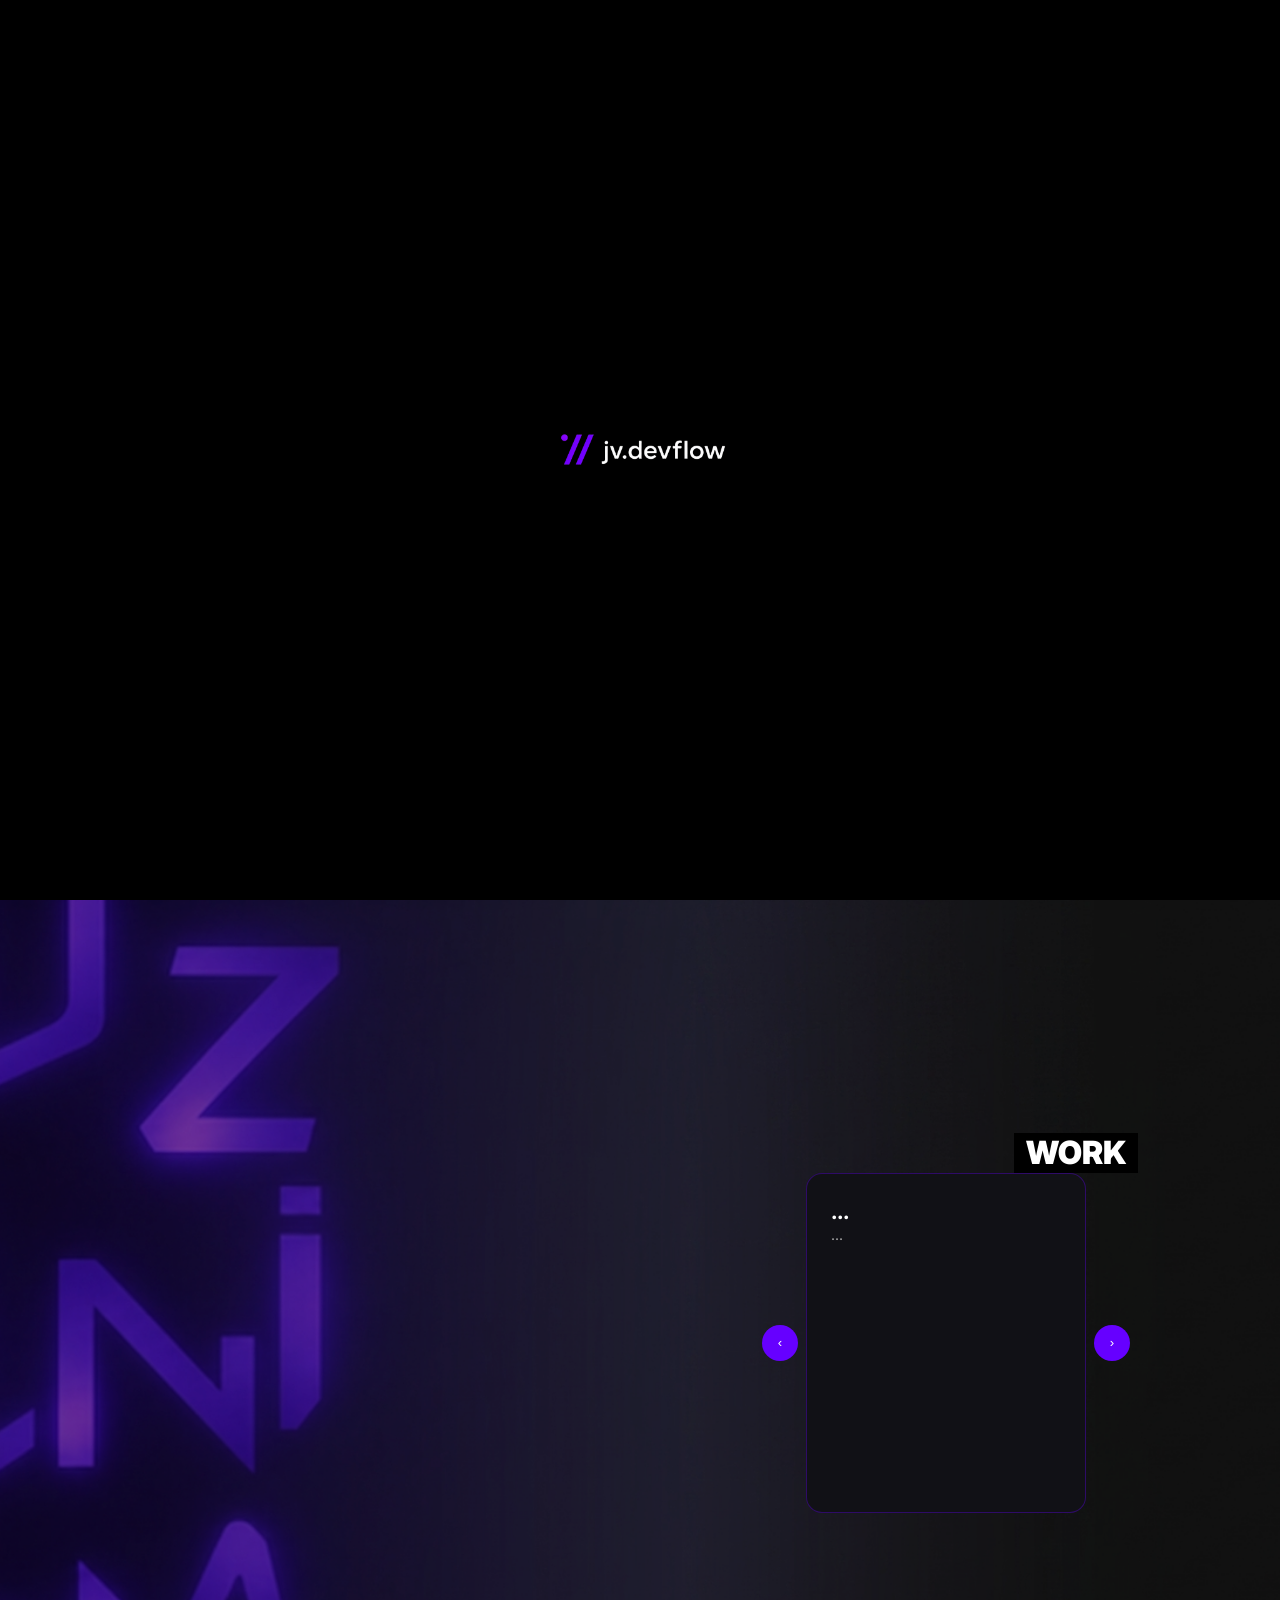
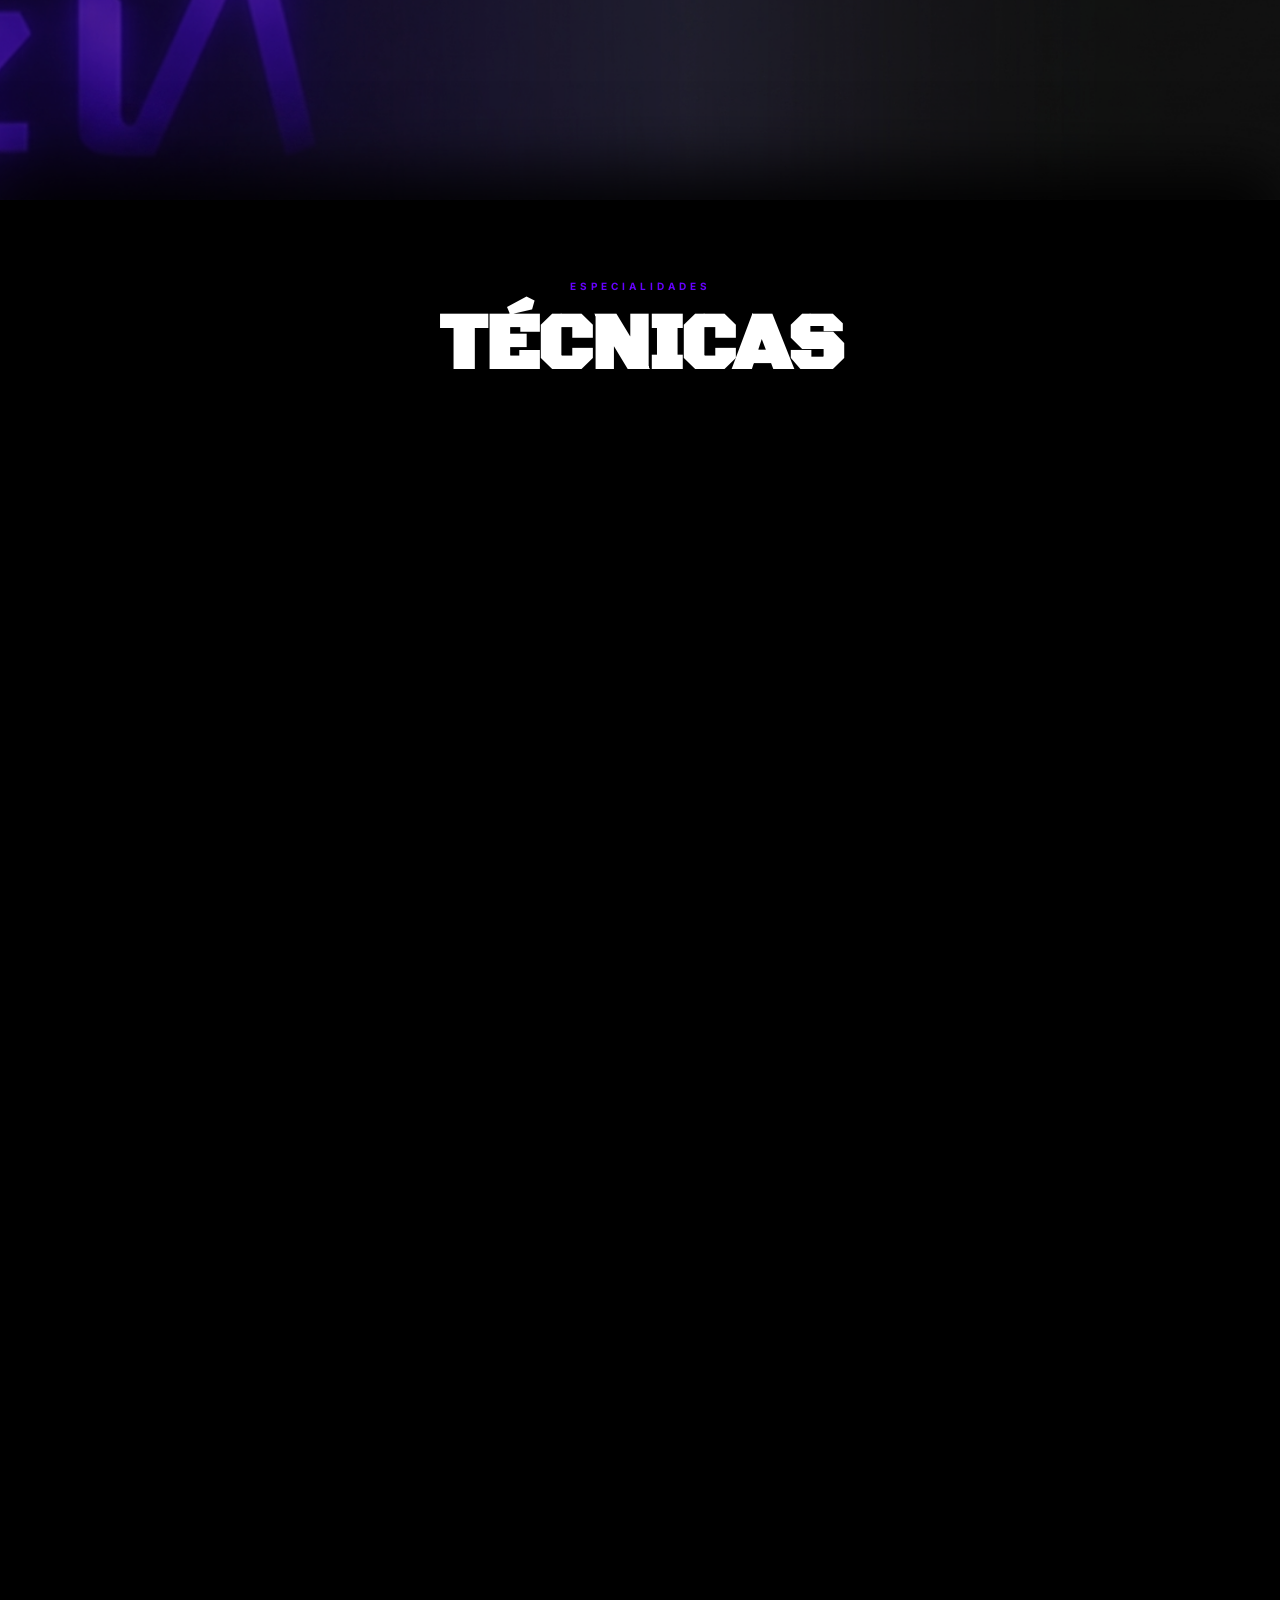
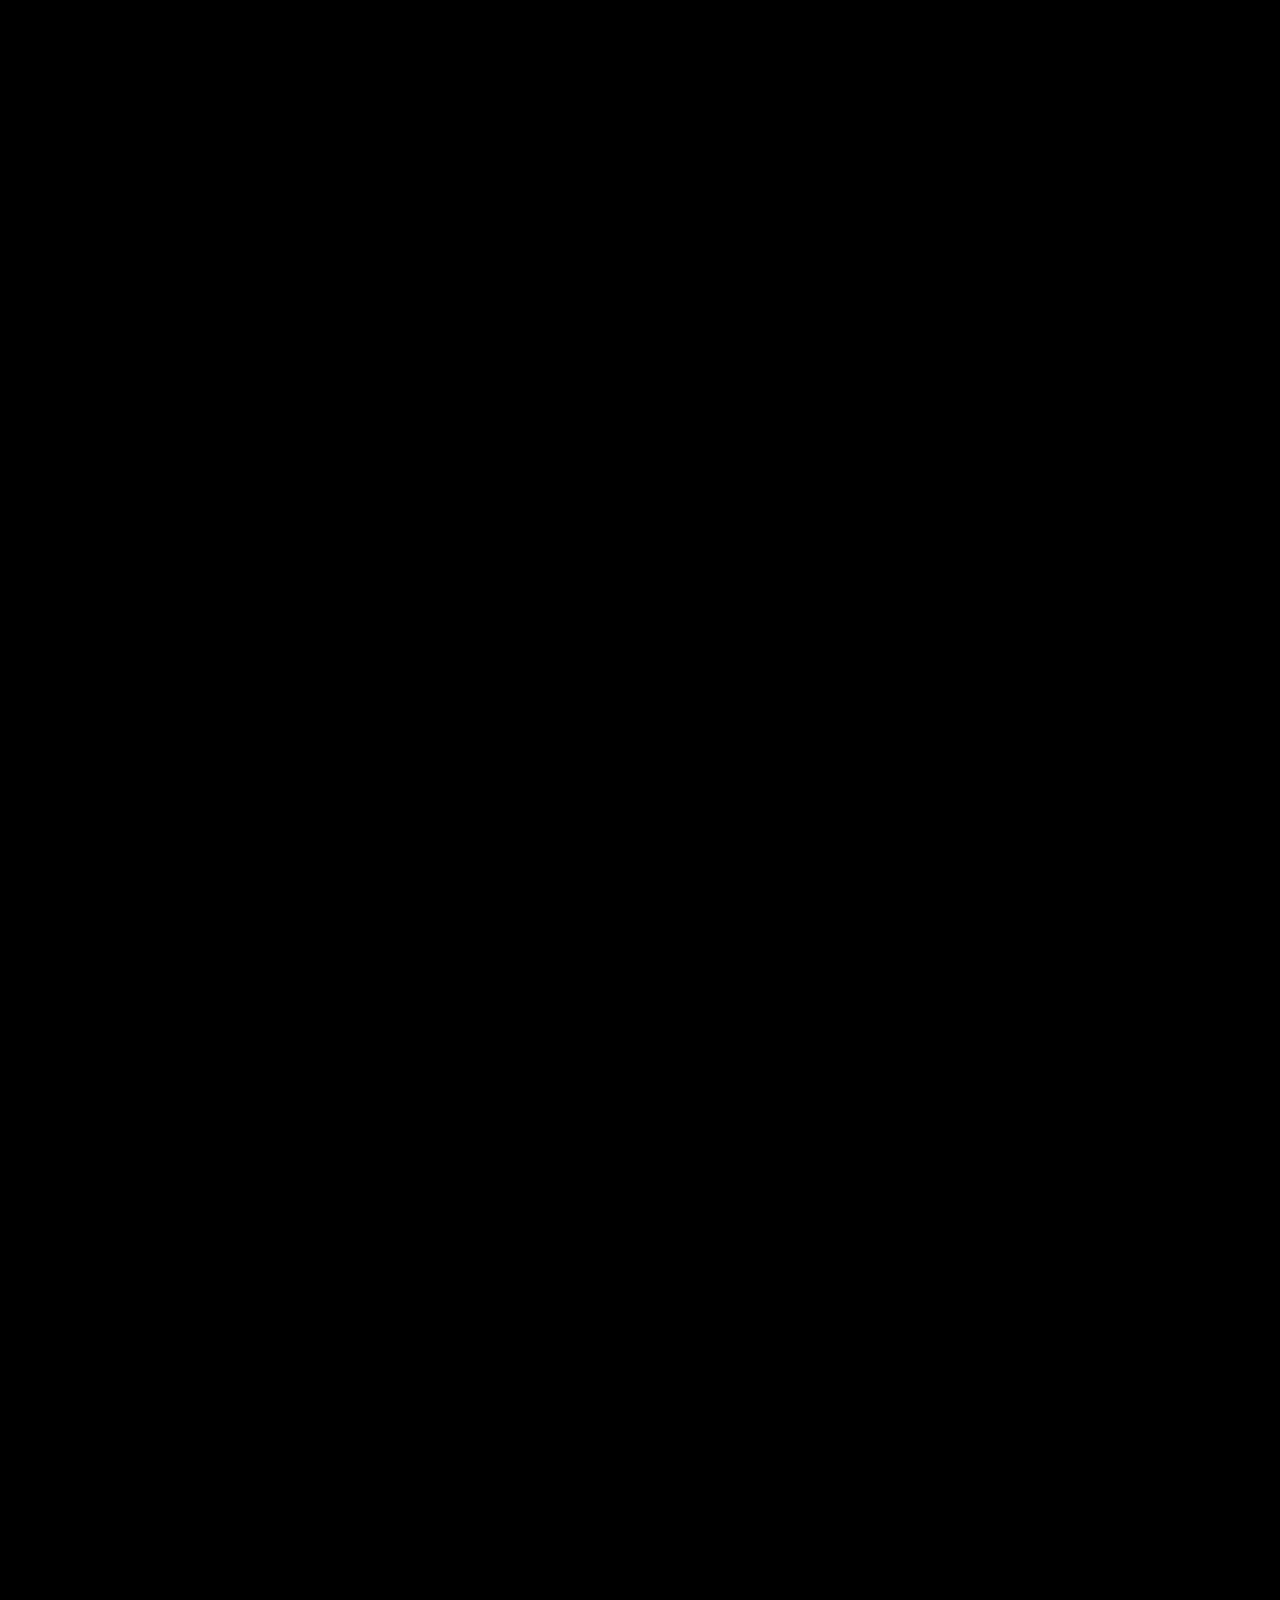
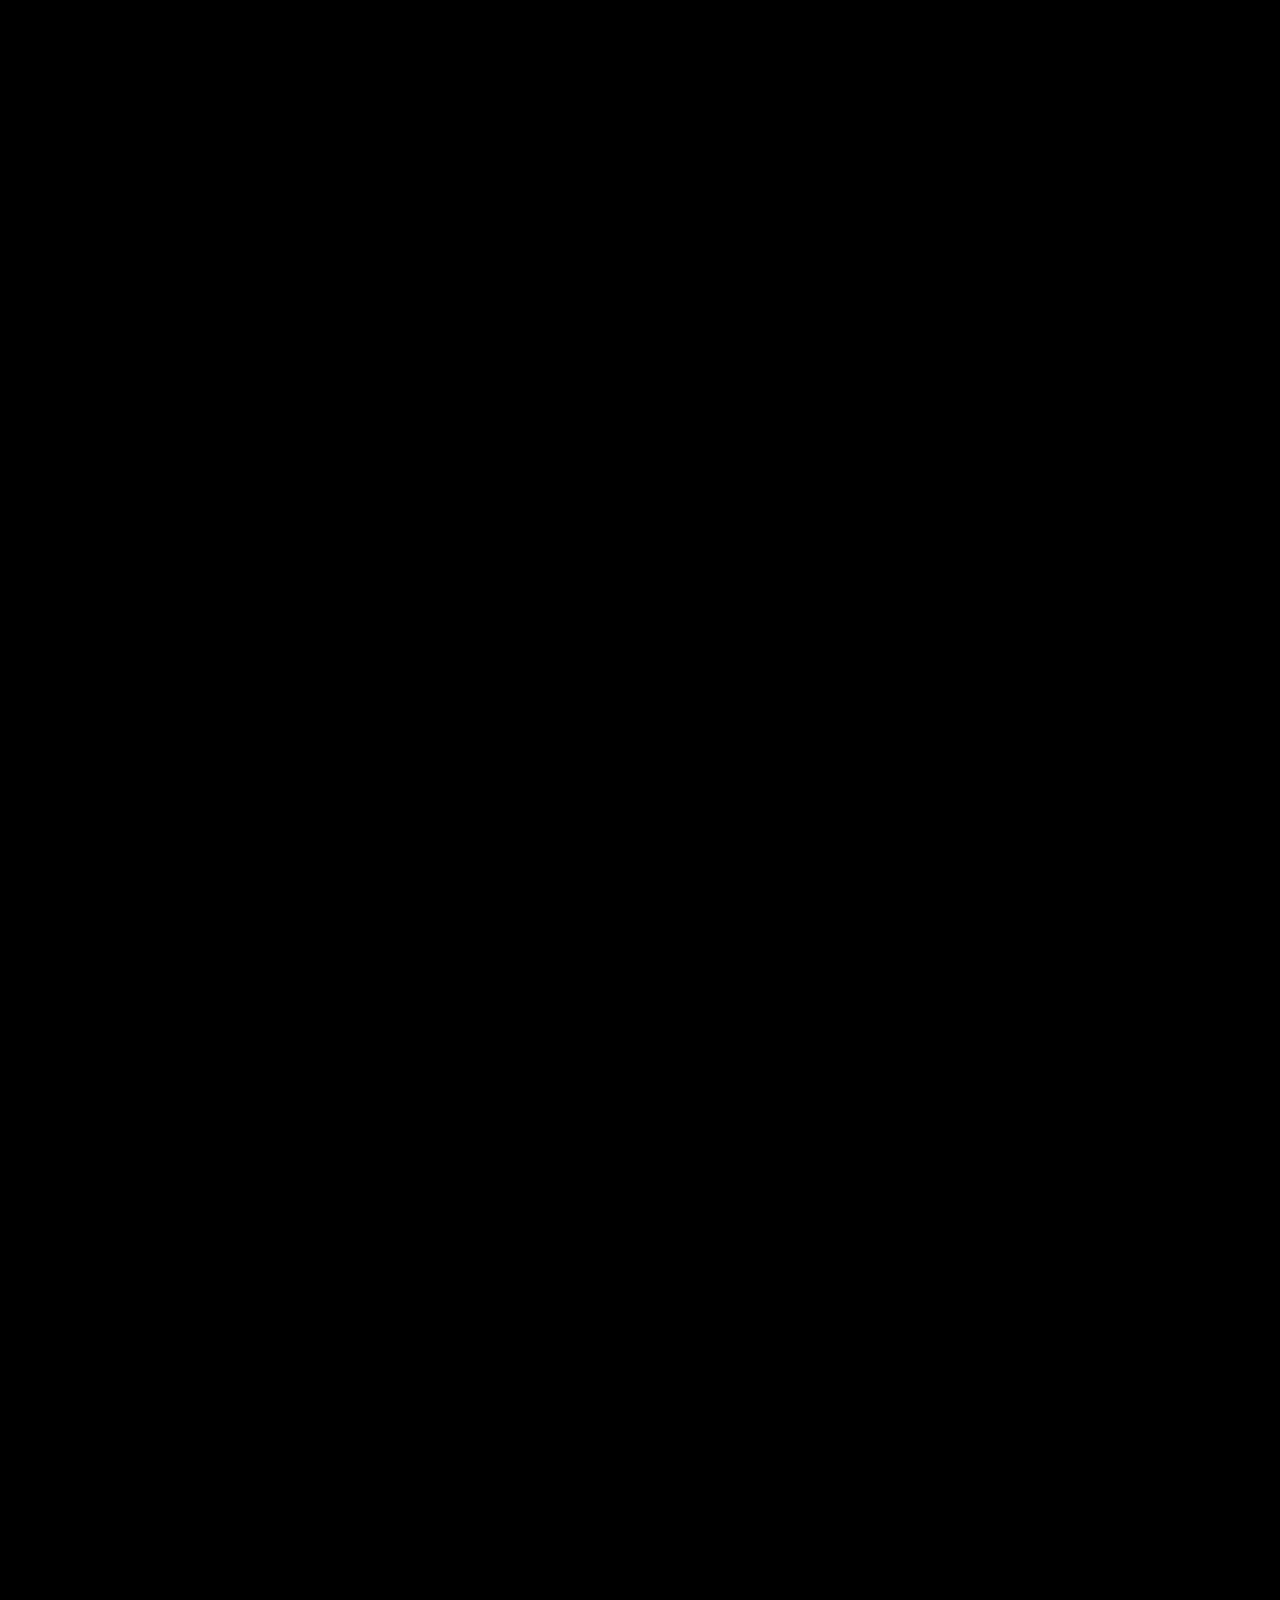
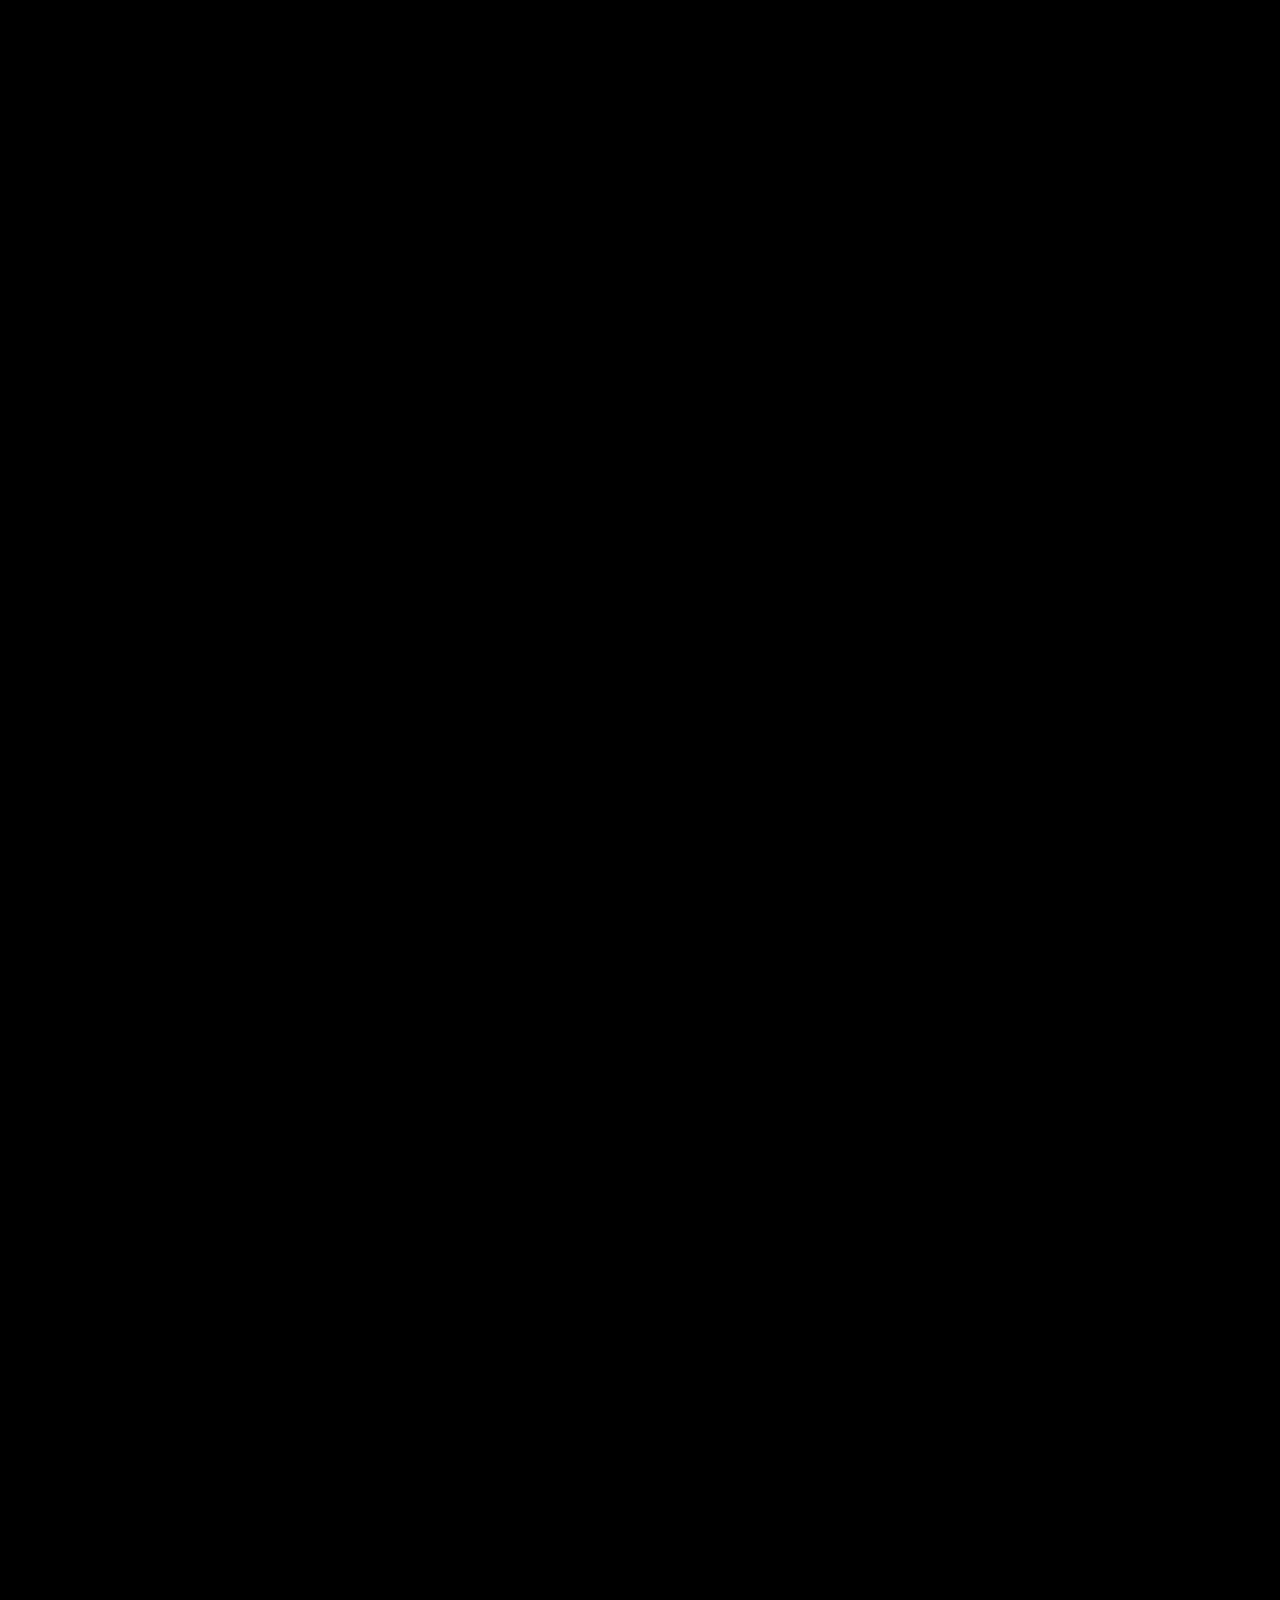
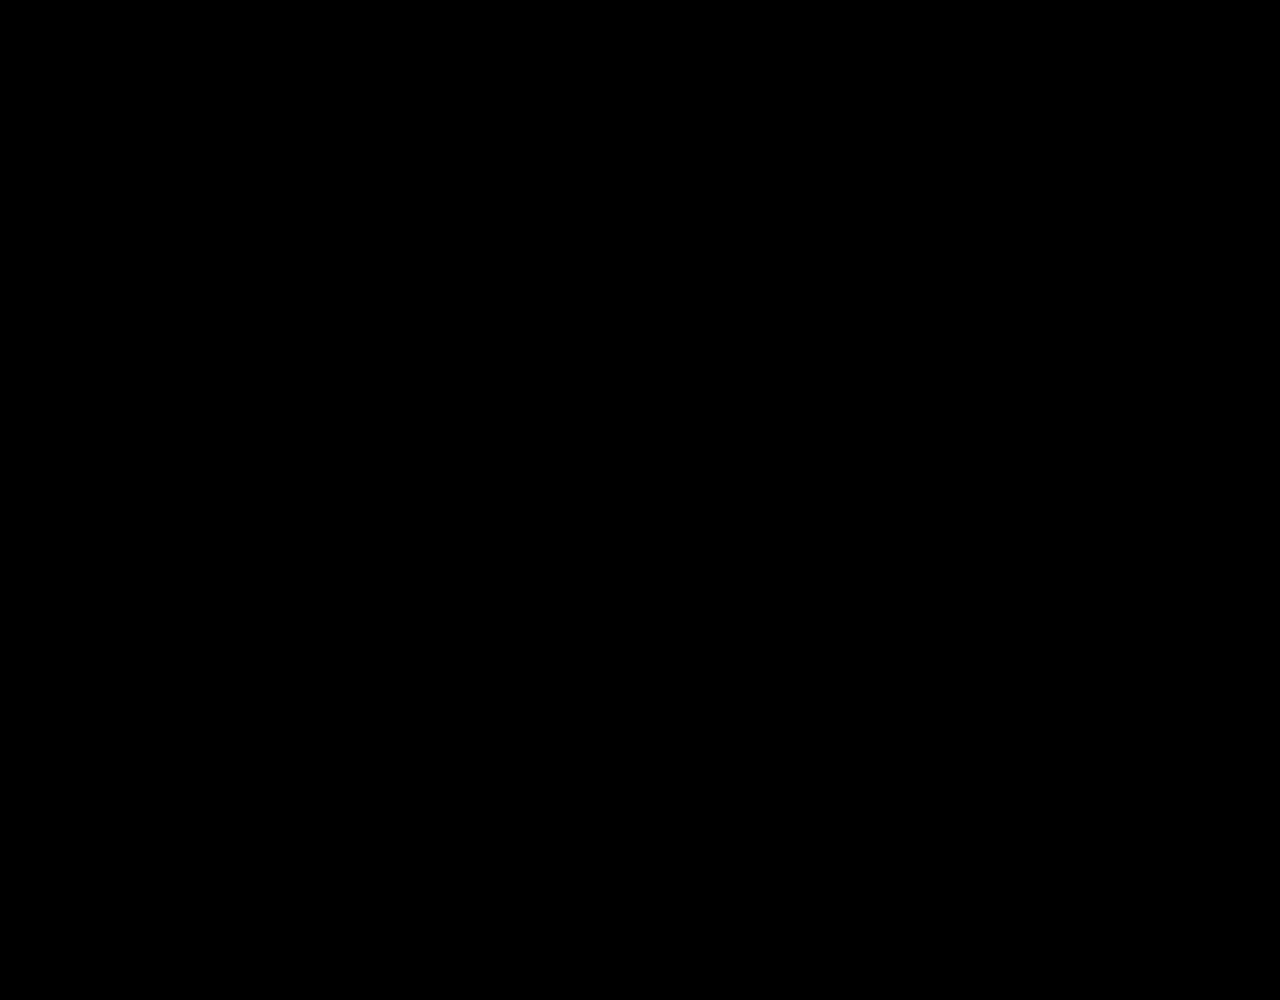
==== commit 27fbccd4: "Update index.html" ====
--- a/index.html
+++ b/index.html
@@ -213,7 +213,7 @@
     </section>
 
     <!-- ===================== SCRIPTS ===================== -->
-    <script src="script.js"></script>
+    <script src="scrip.js"></script>
 
     <script>
         /* ── CONTATO: rola até o final absoluto da página ── */
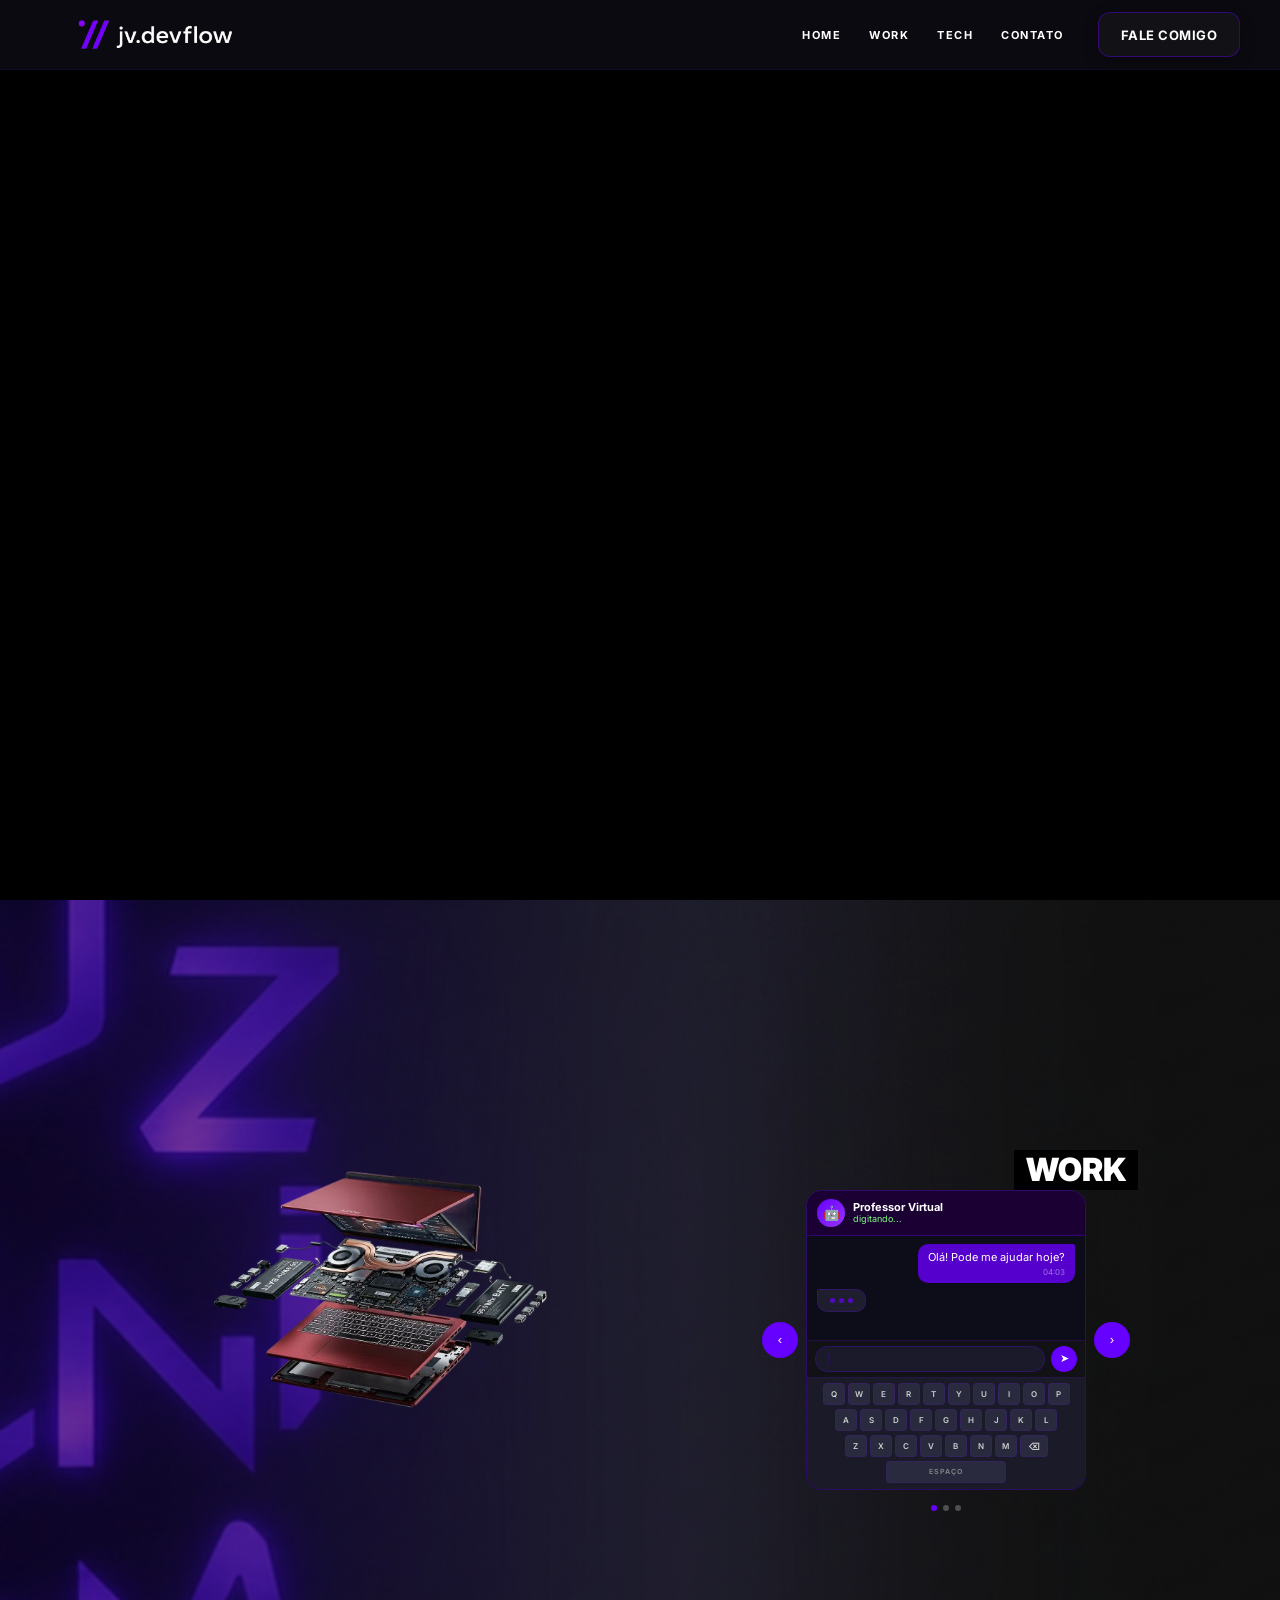
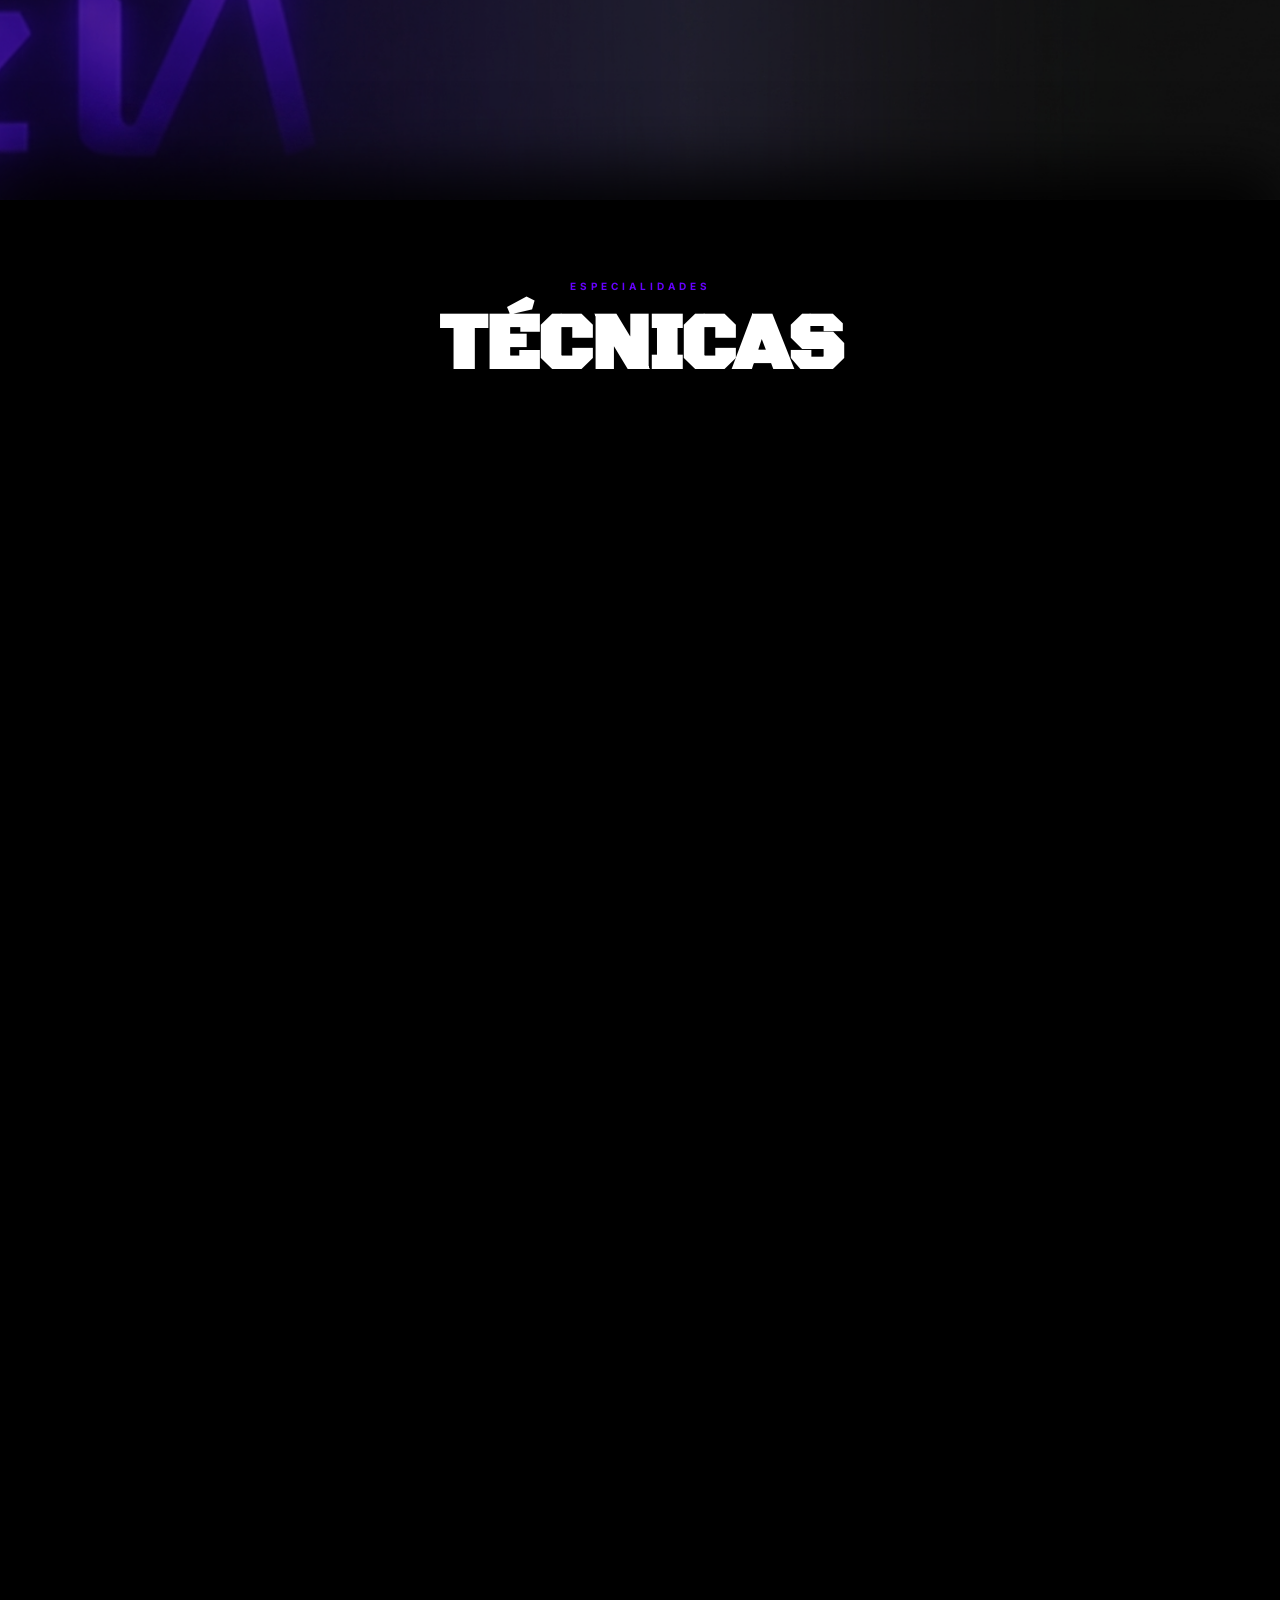
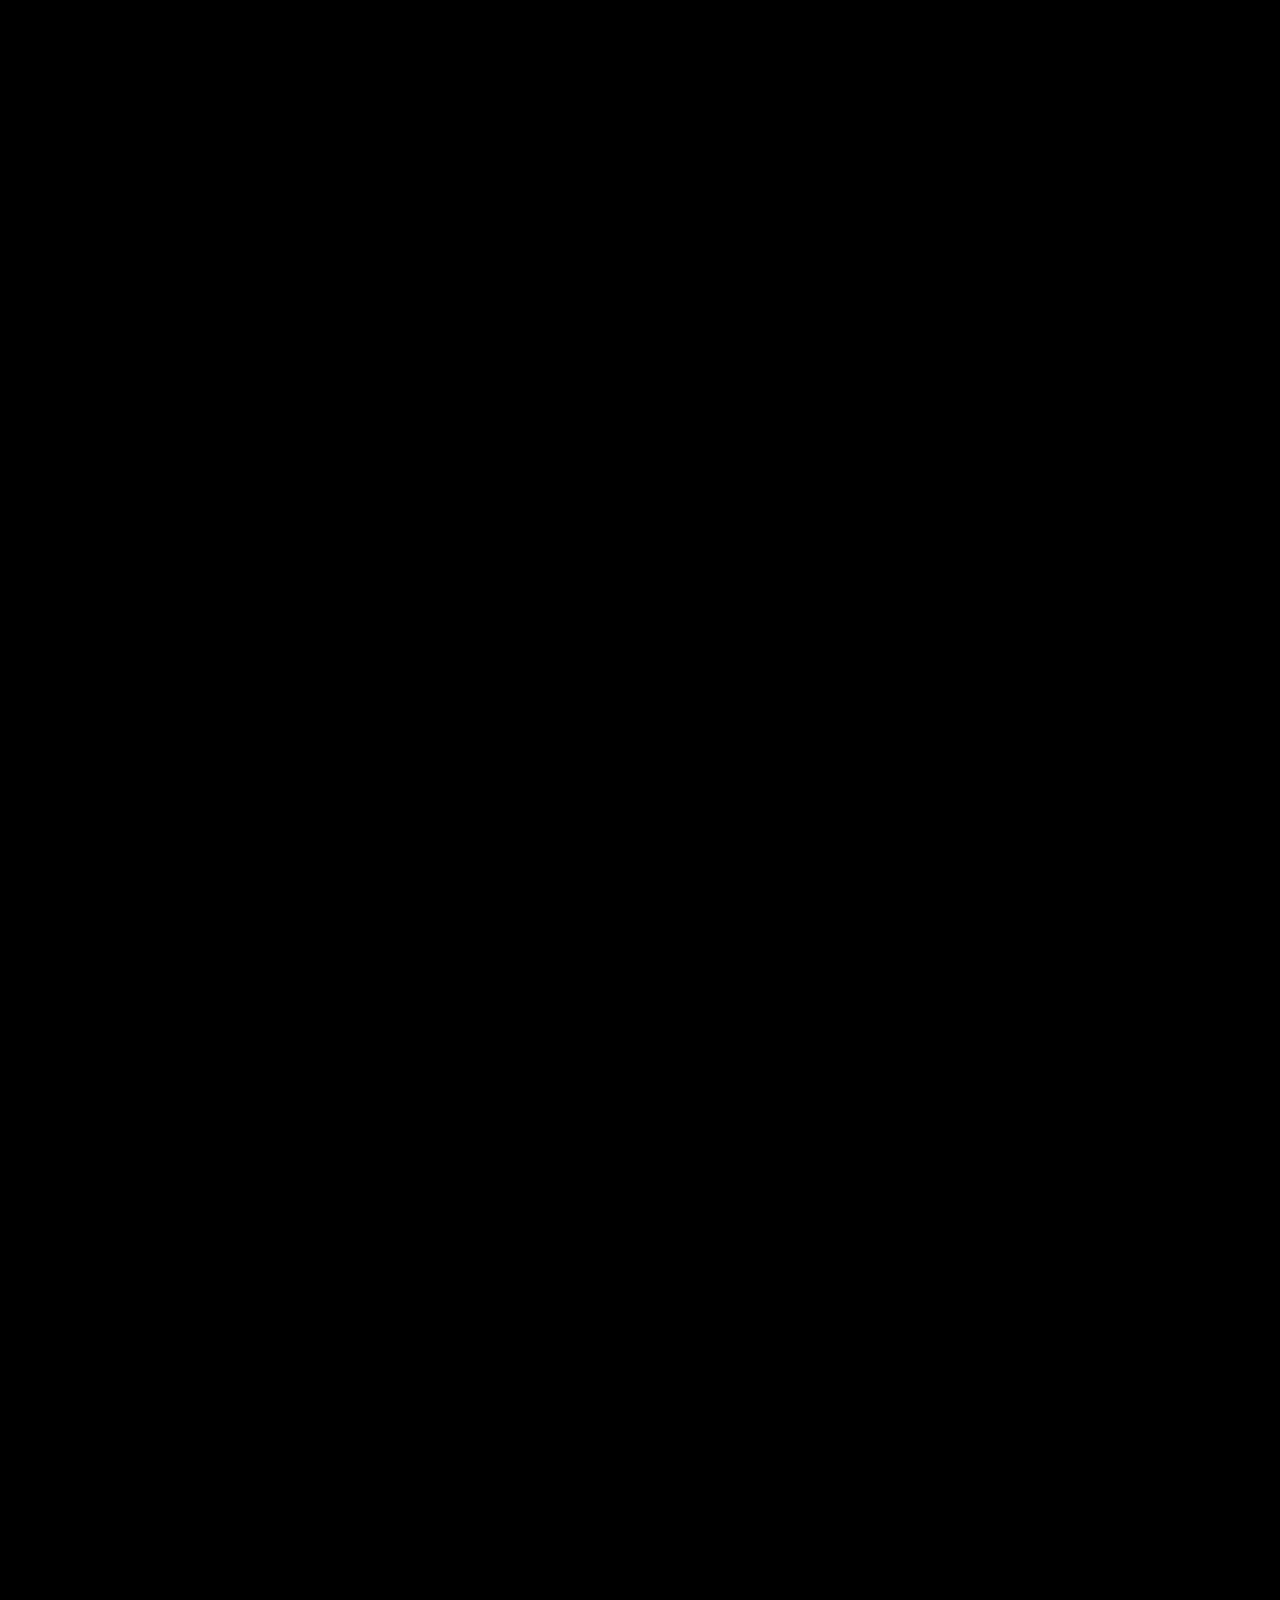
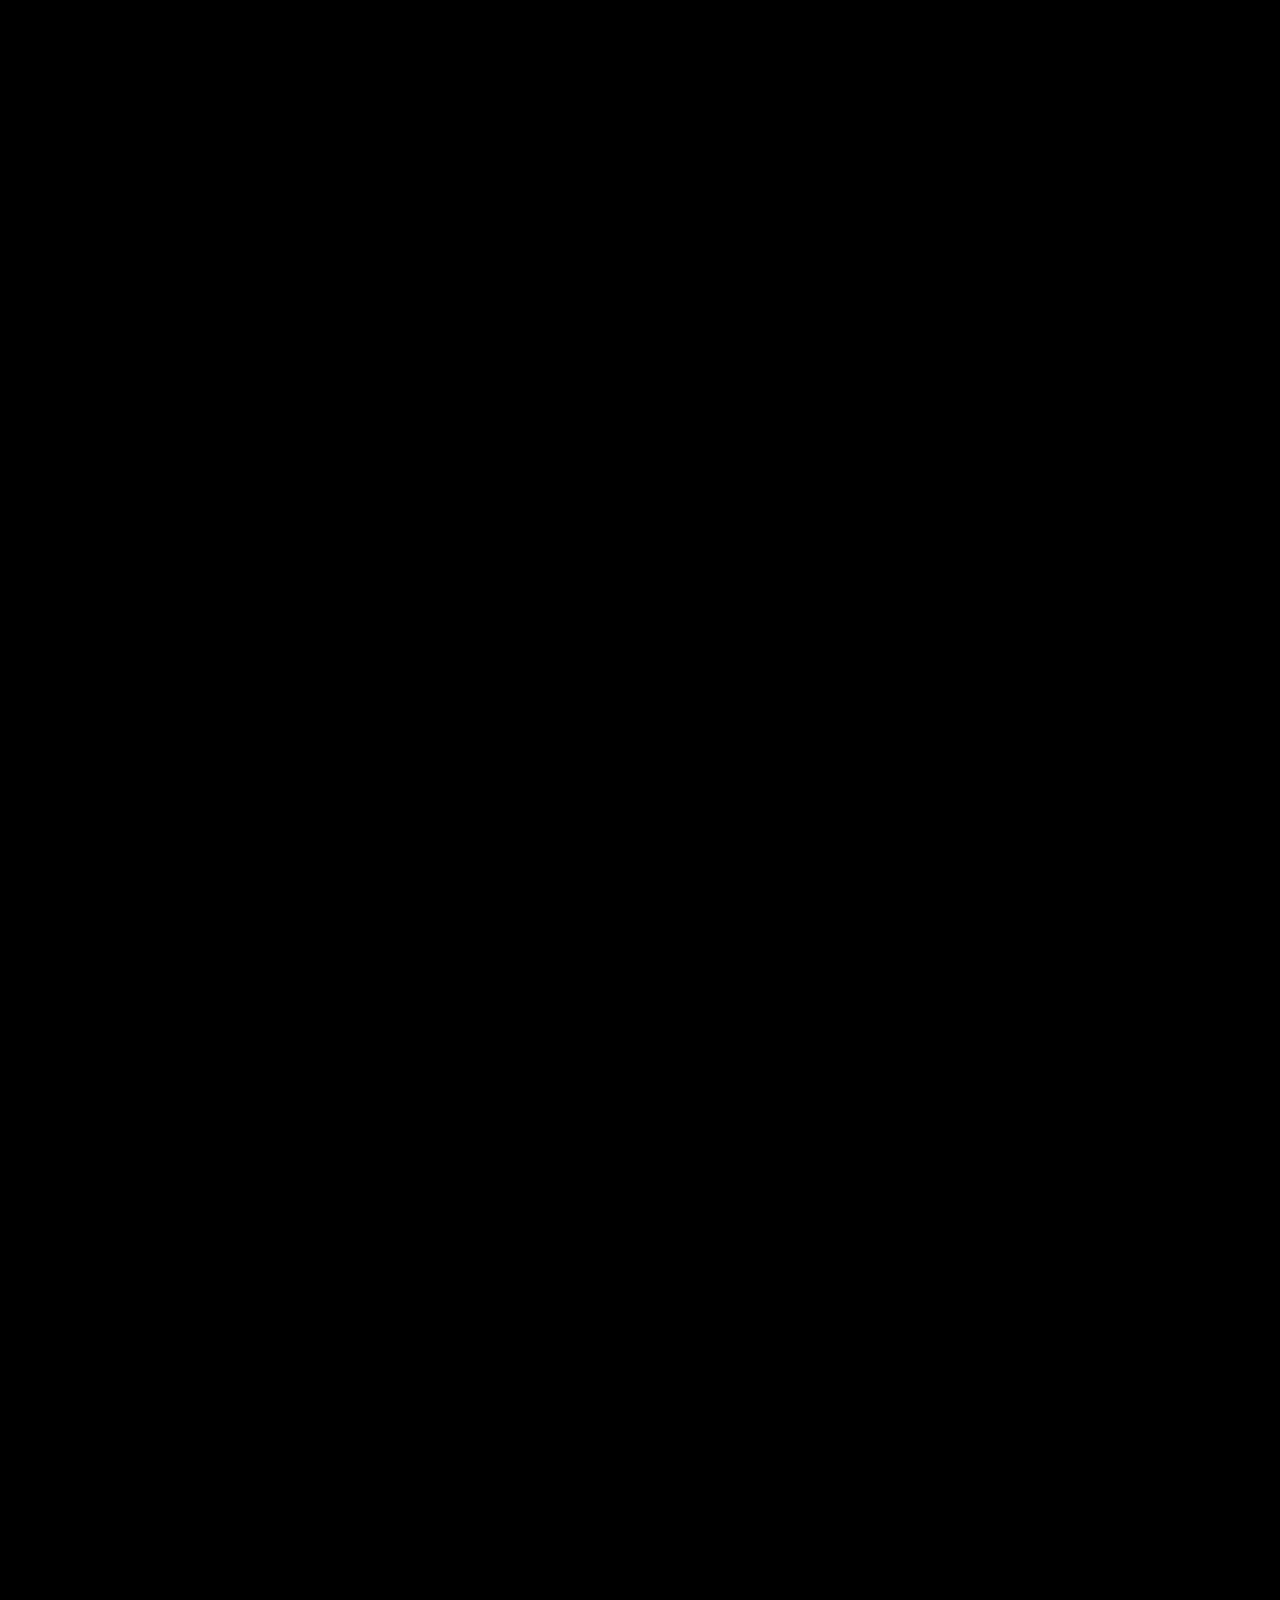
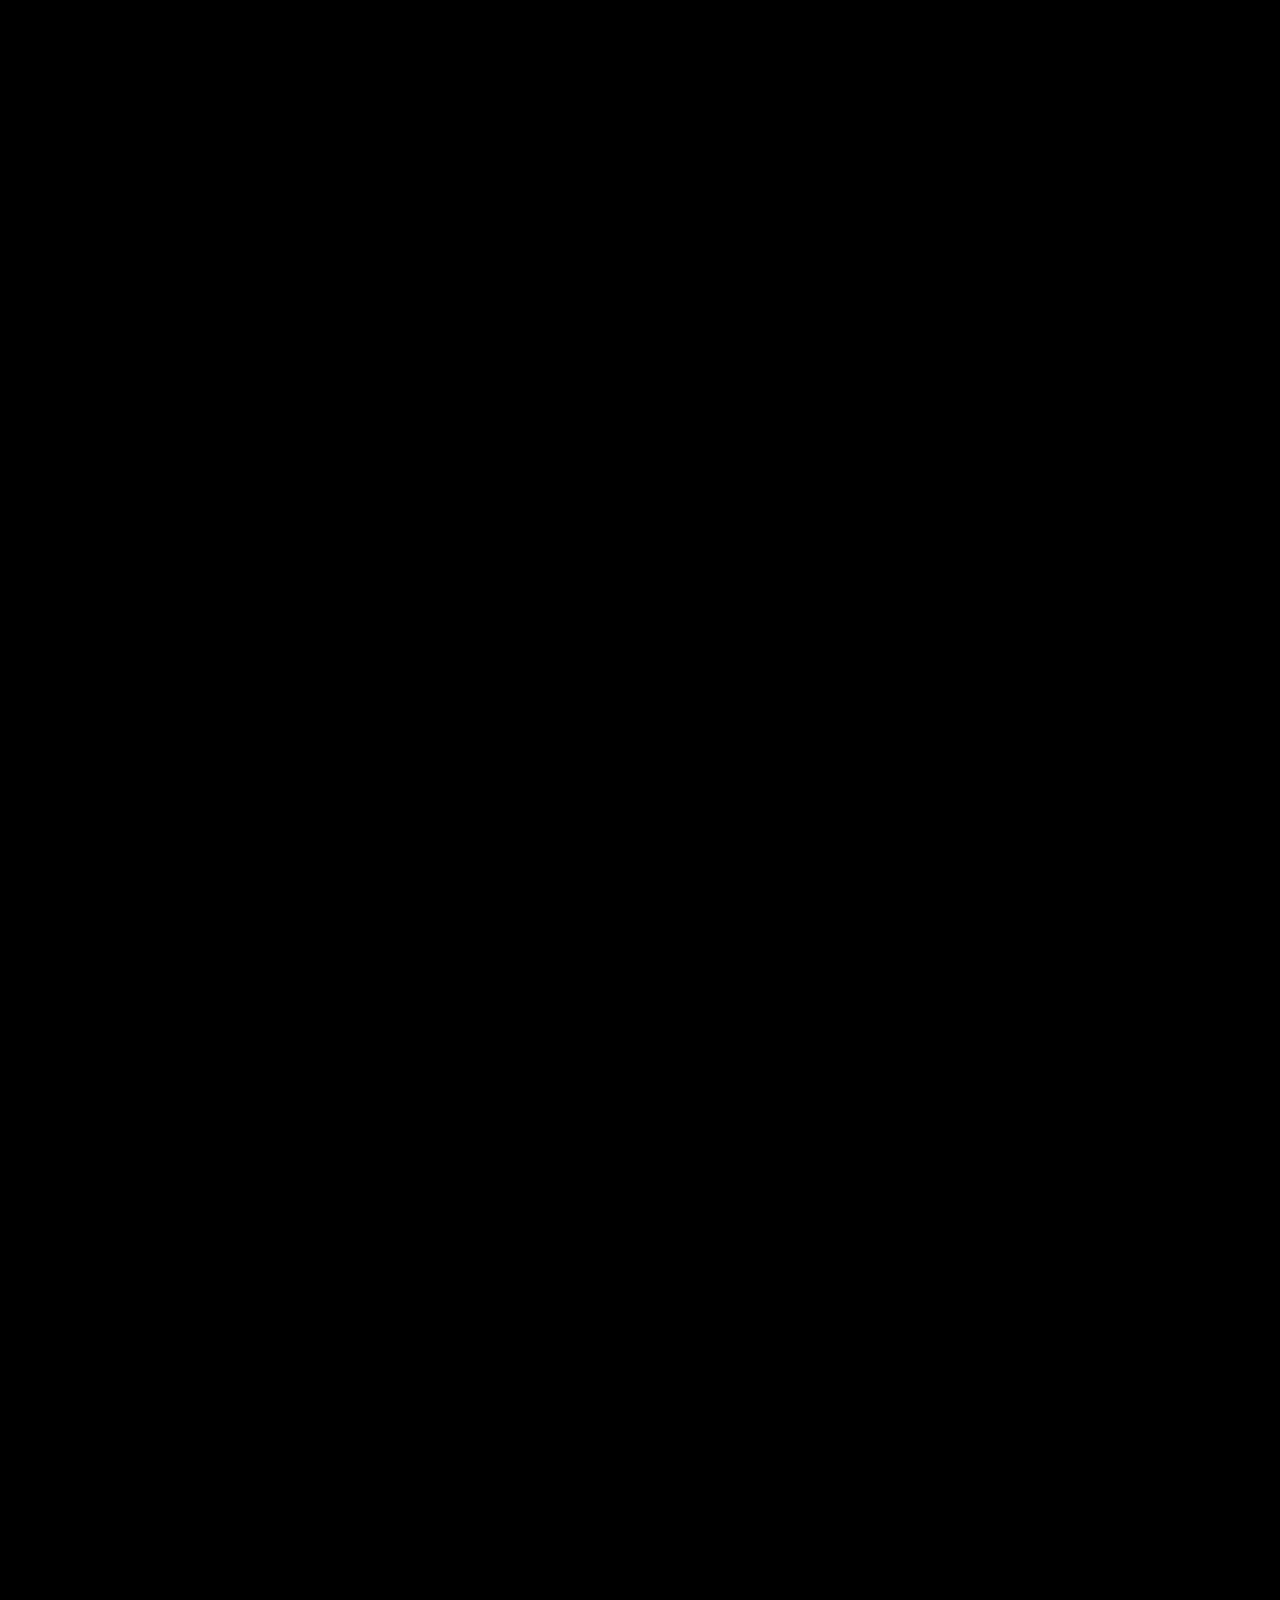
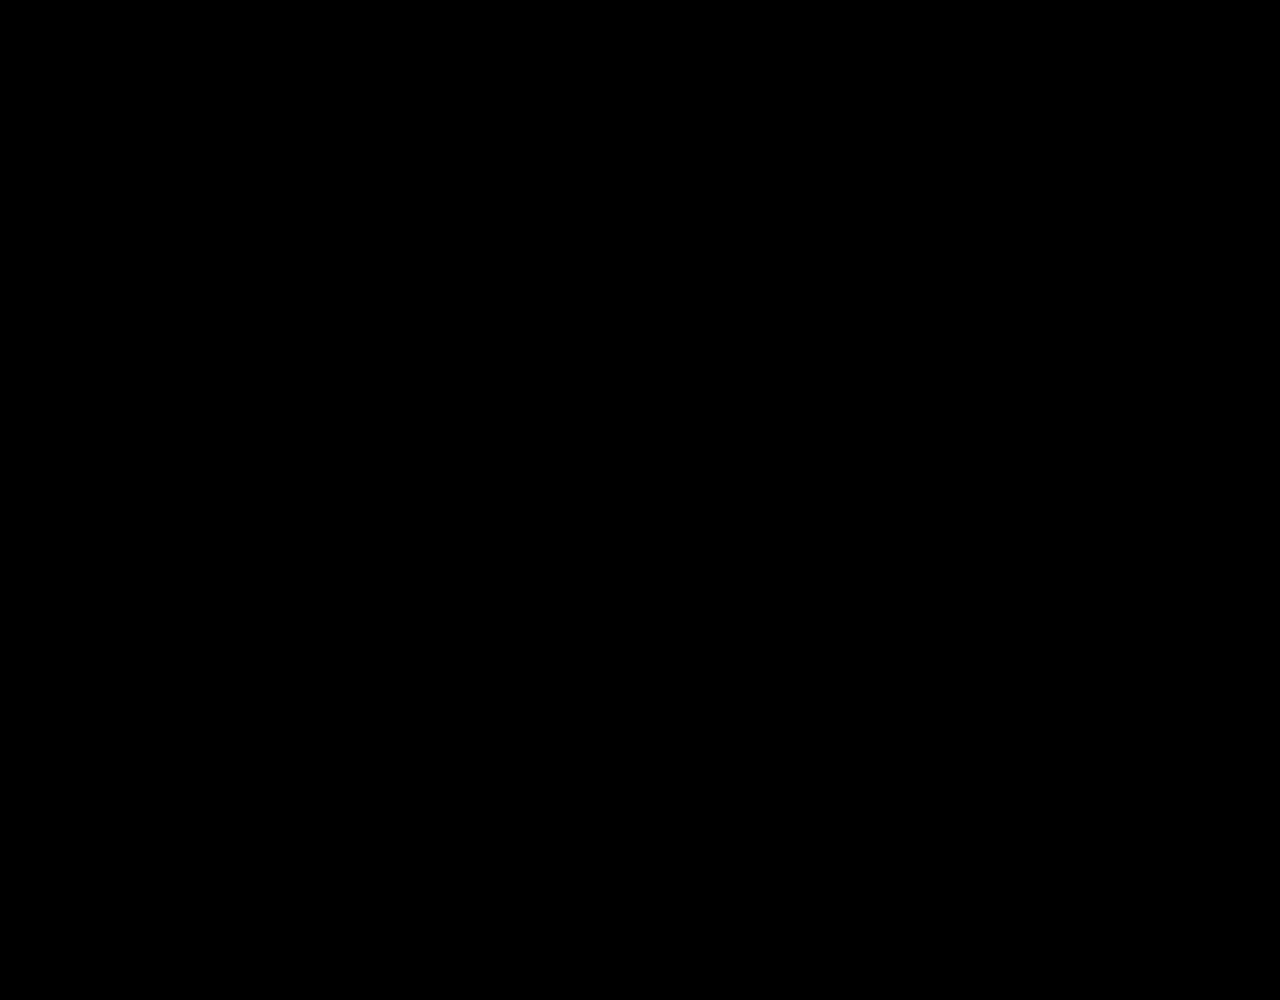
==== commit 00cd78a3: "Update index.html" ====
--- a/index.html
+++ b/index.html
@@ -213,7 +213,7 @@
     </section>
 
     <!-- ===================== SCRIPTS ===================== -->
-    <script src="scrip.js"></script>
+    <script src="script.js"></script>
 
     <script>
         /* ── CONTATO: rola até o final absoluto da página ── */
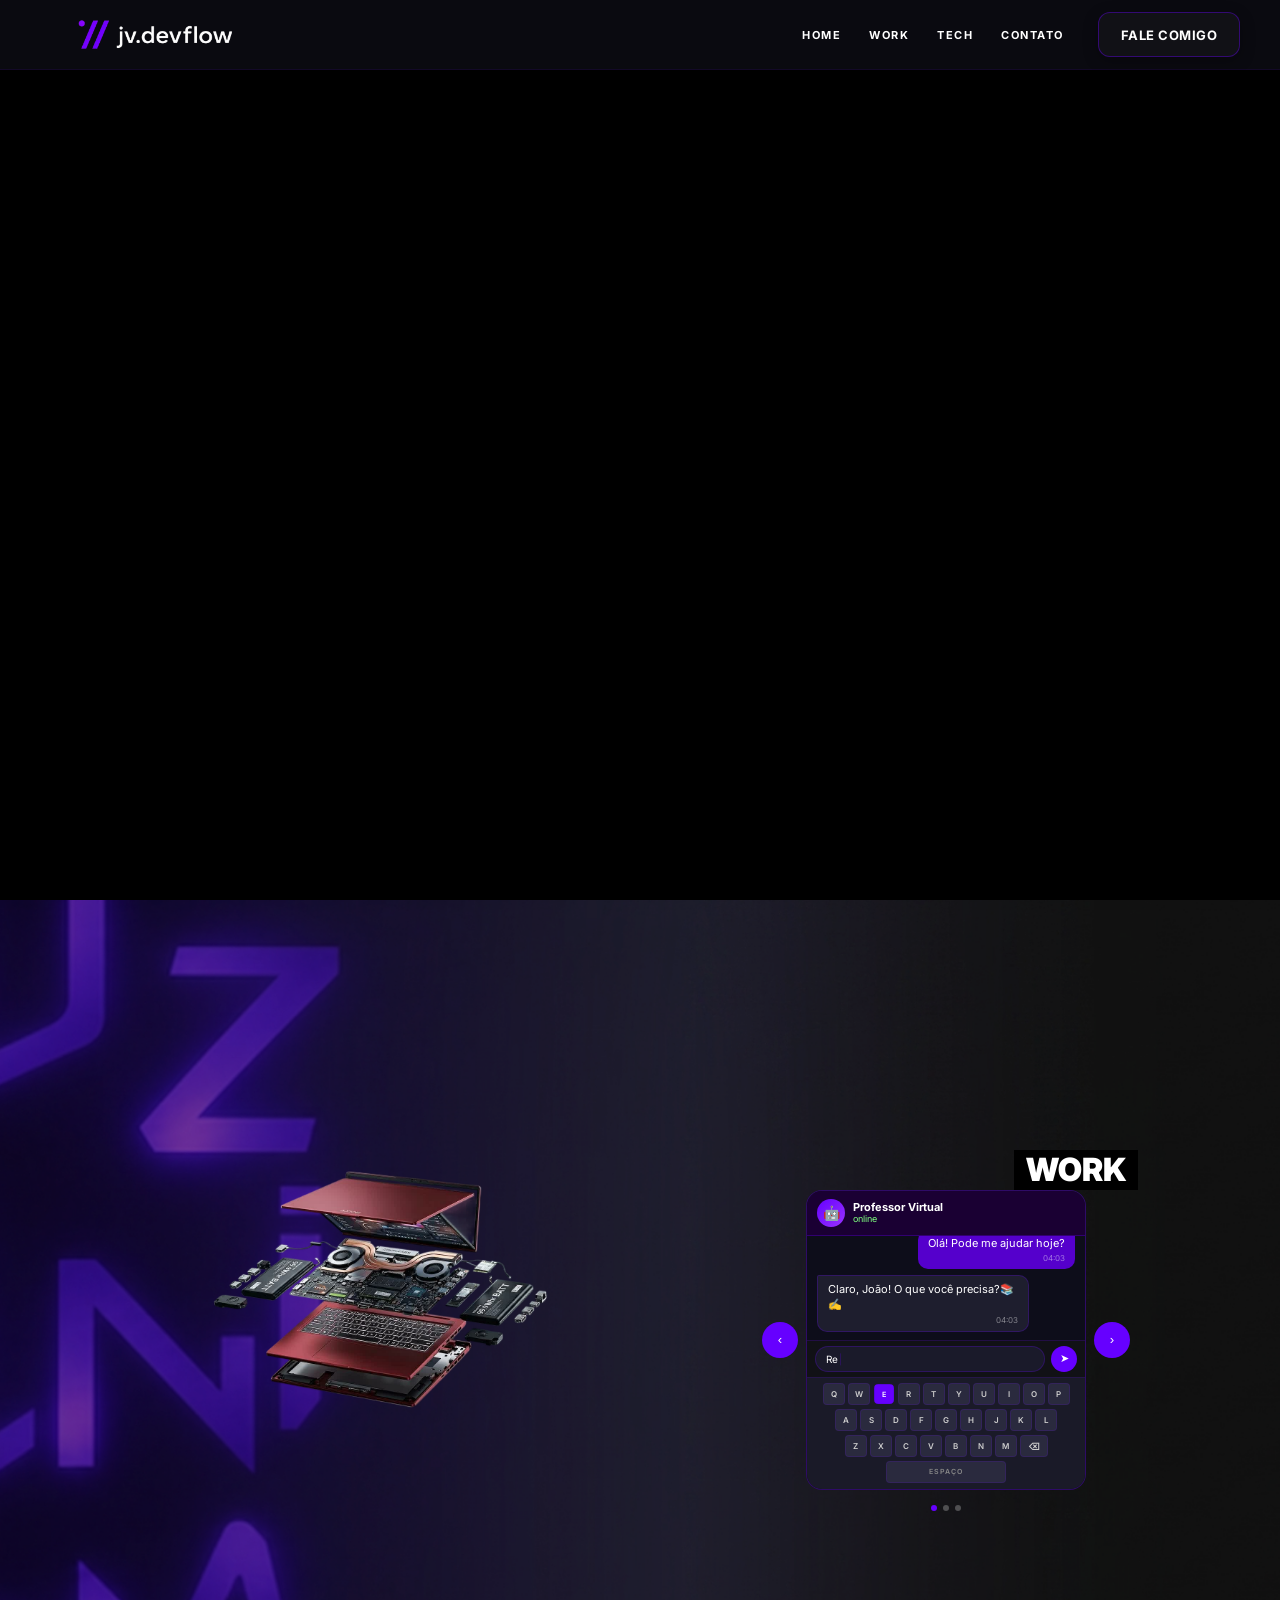
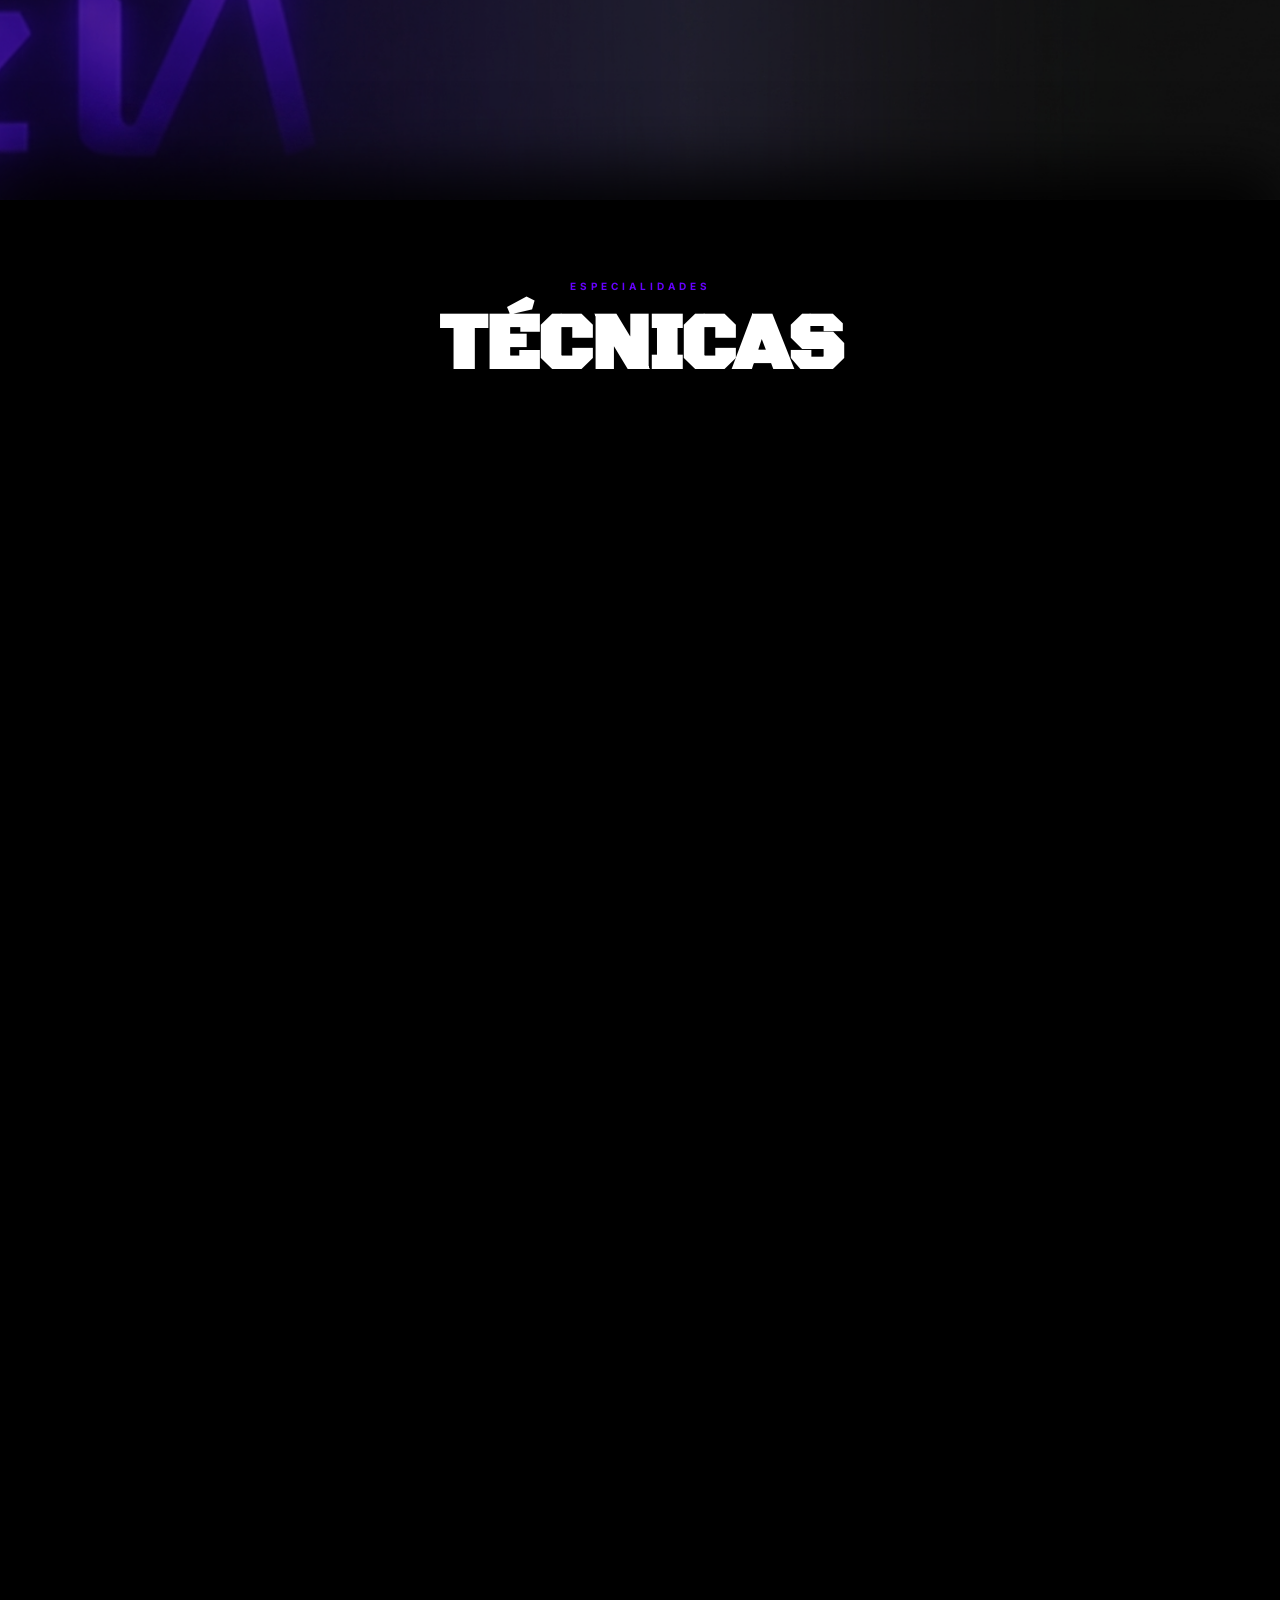
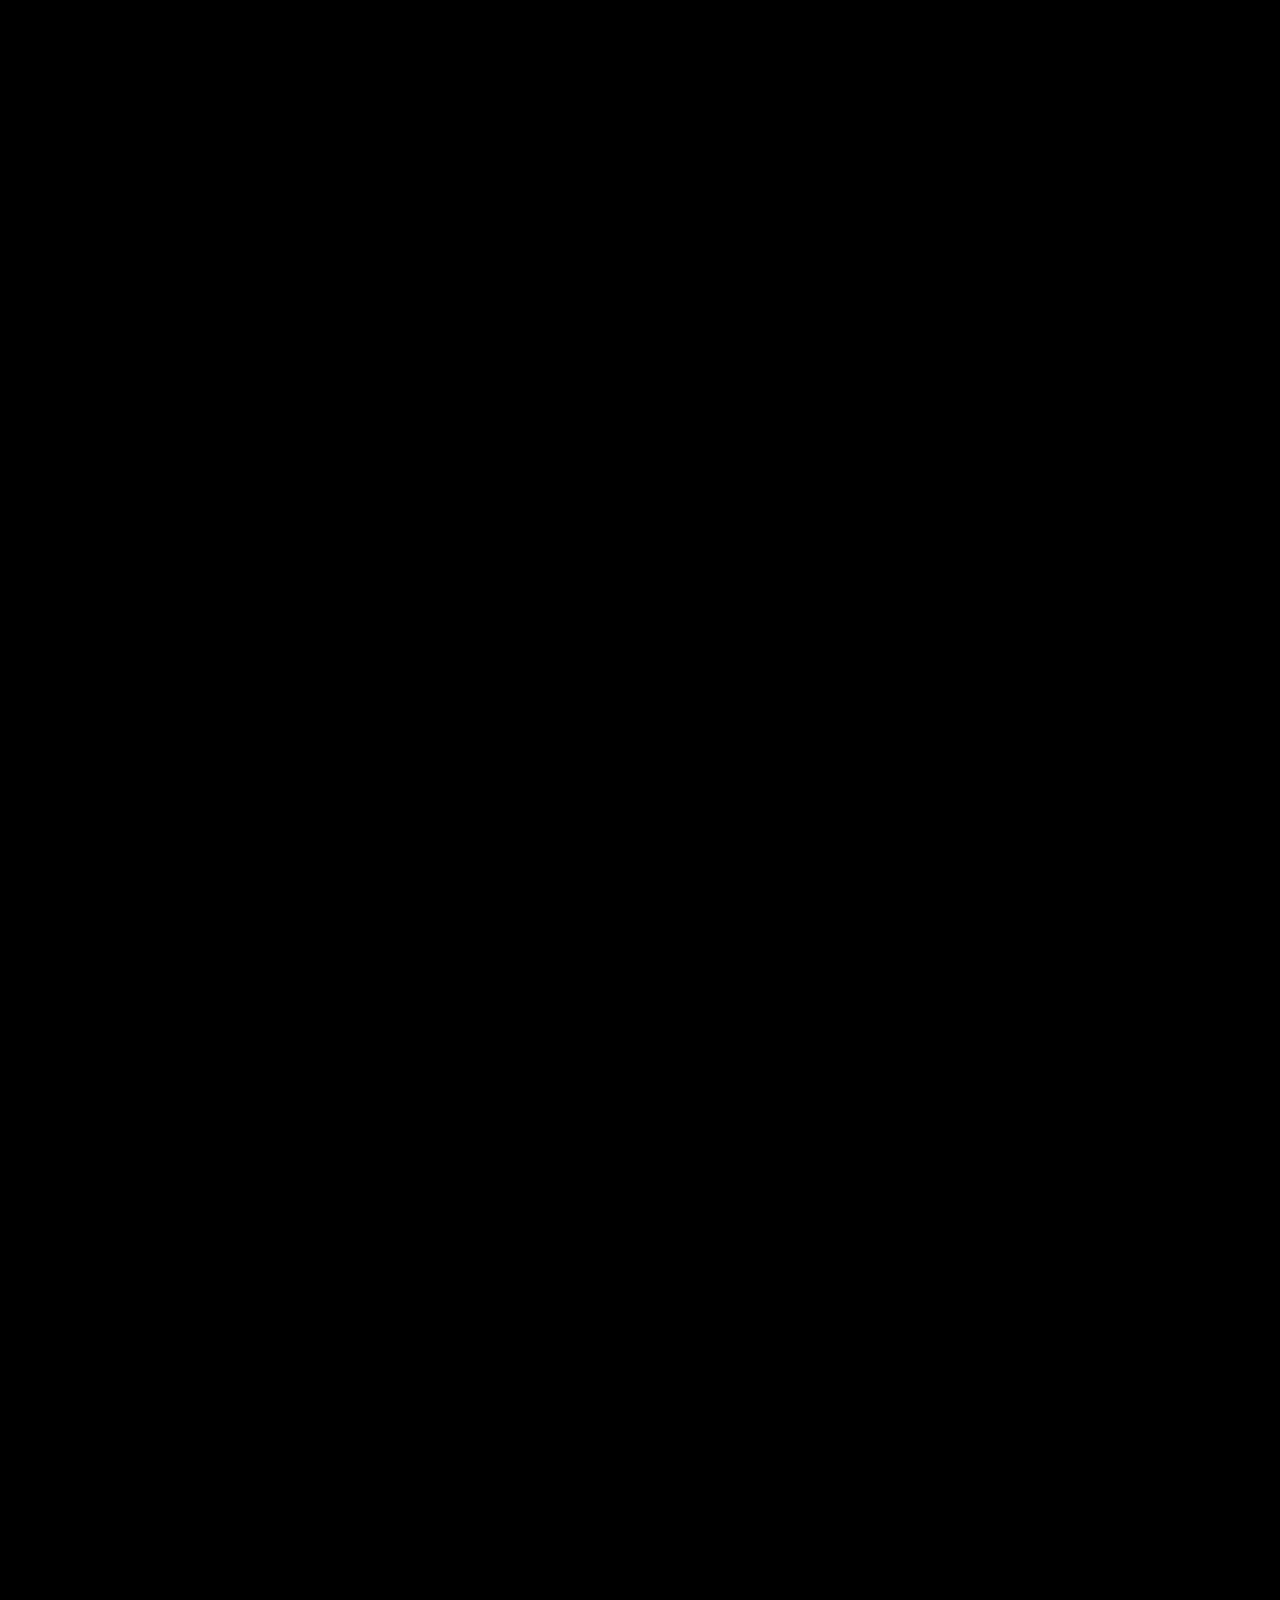
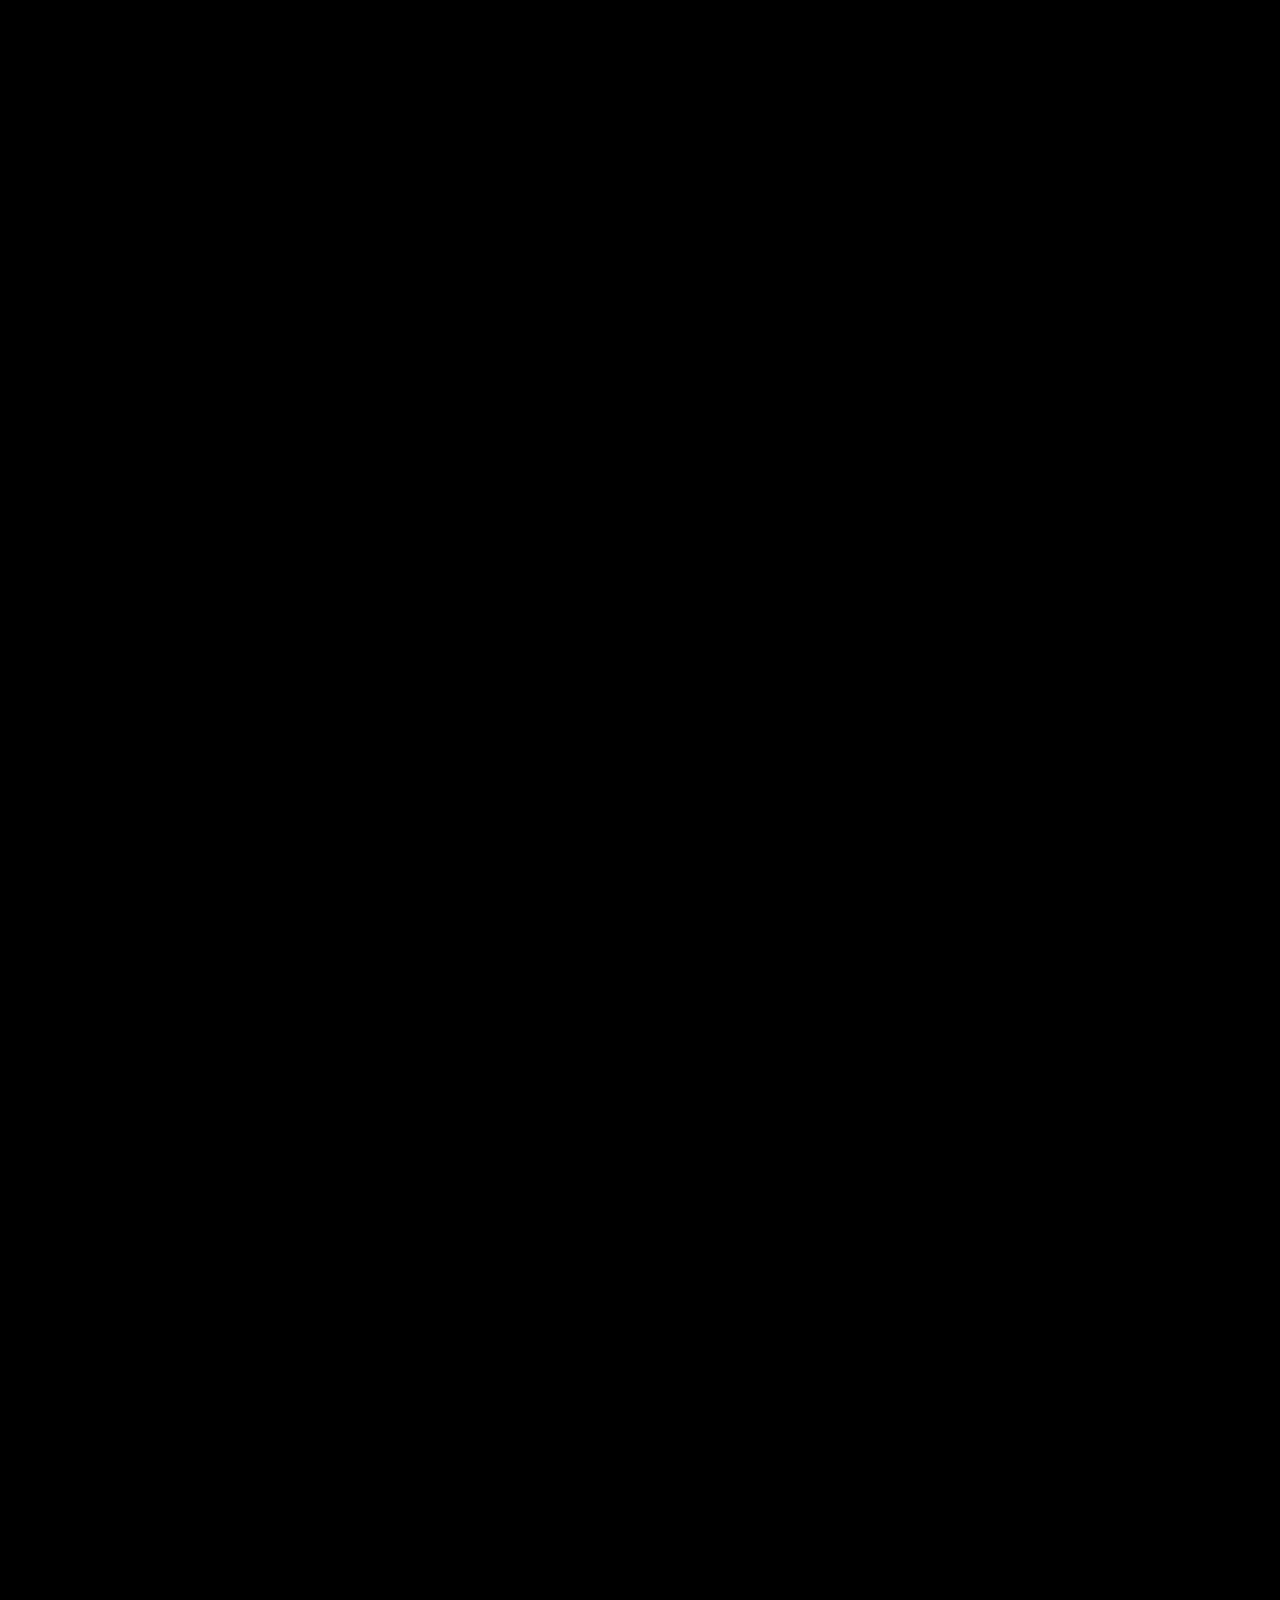
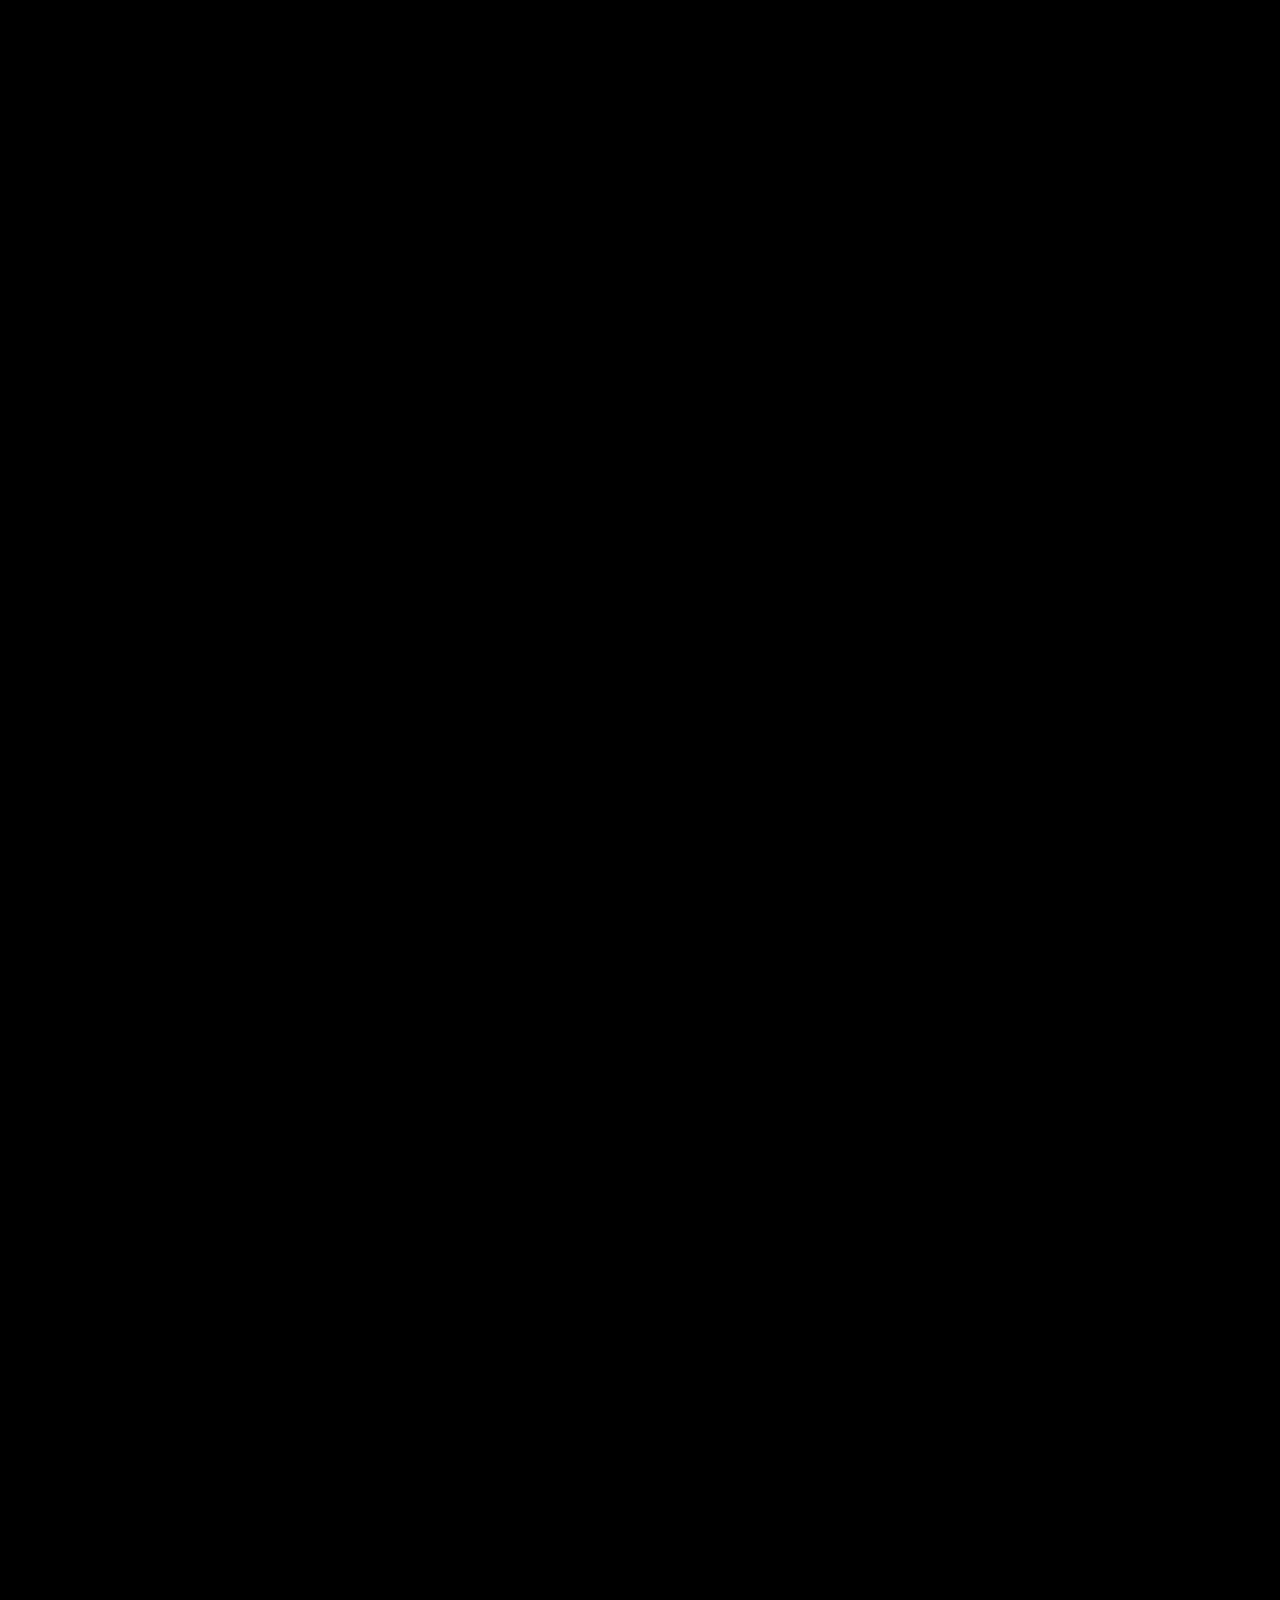
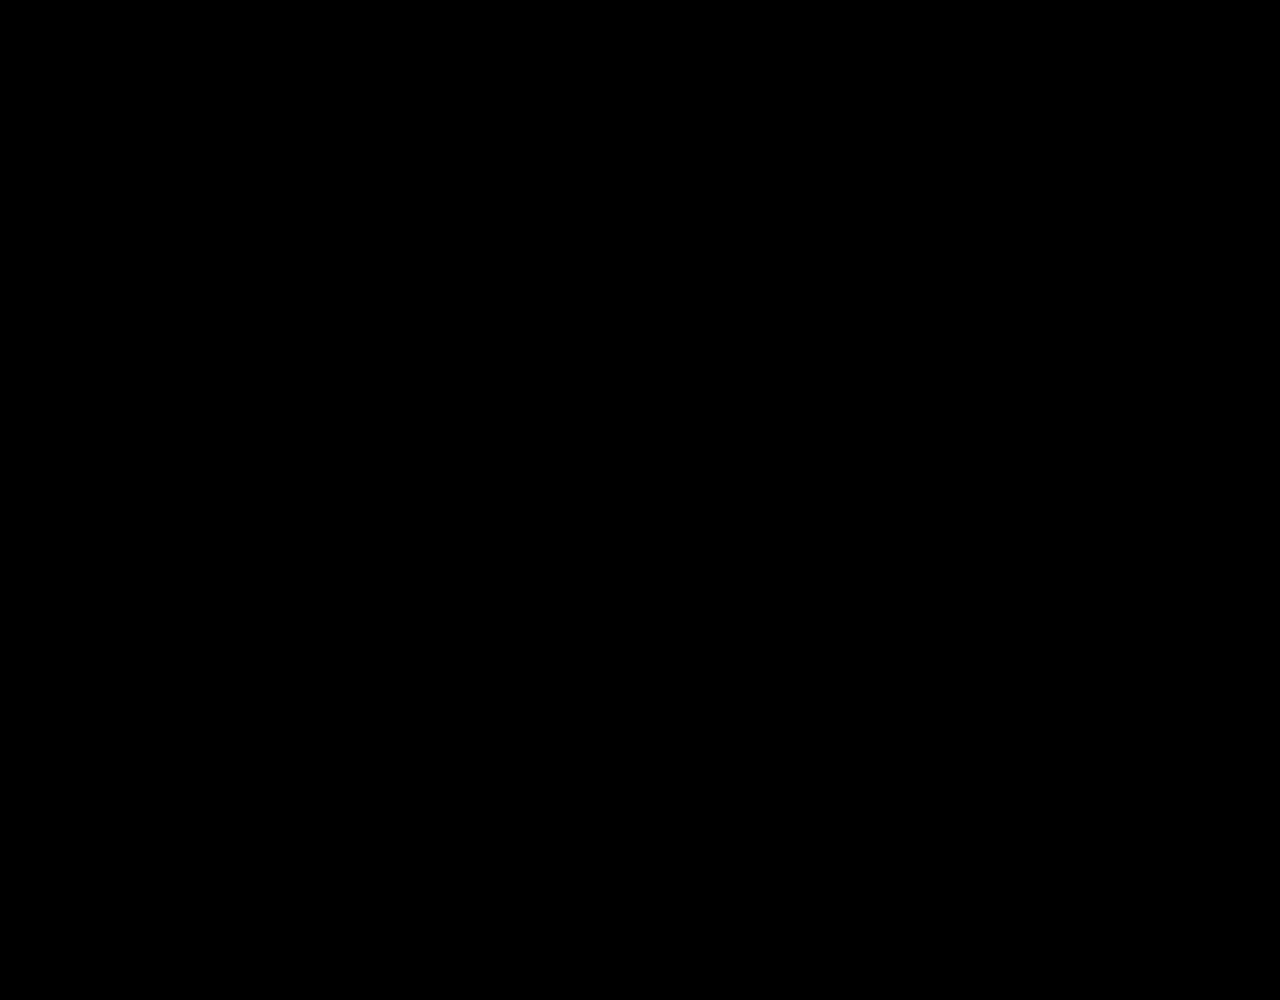
==== commit 11671a60: "Update index.html" ====
--- a/index.html
+++ b/index.html
@@ -14,11 +14,7 @@
 <body>
 
     <!-- ===================== LOADING SCREEN ===================== -->
-    <div id="loading-screen">
-        <div class="loading-logo">
-            <img src="img-home/logo.png" alt="jv.devflow" id="loading-logo-img">
-        </div>
-    </div>
+    
 
     <!-- ===================== HEADER ===================== -->
     <header>
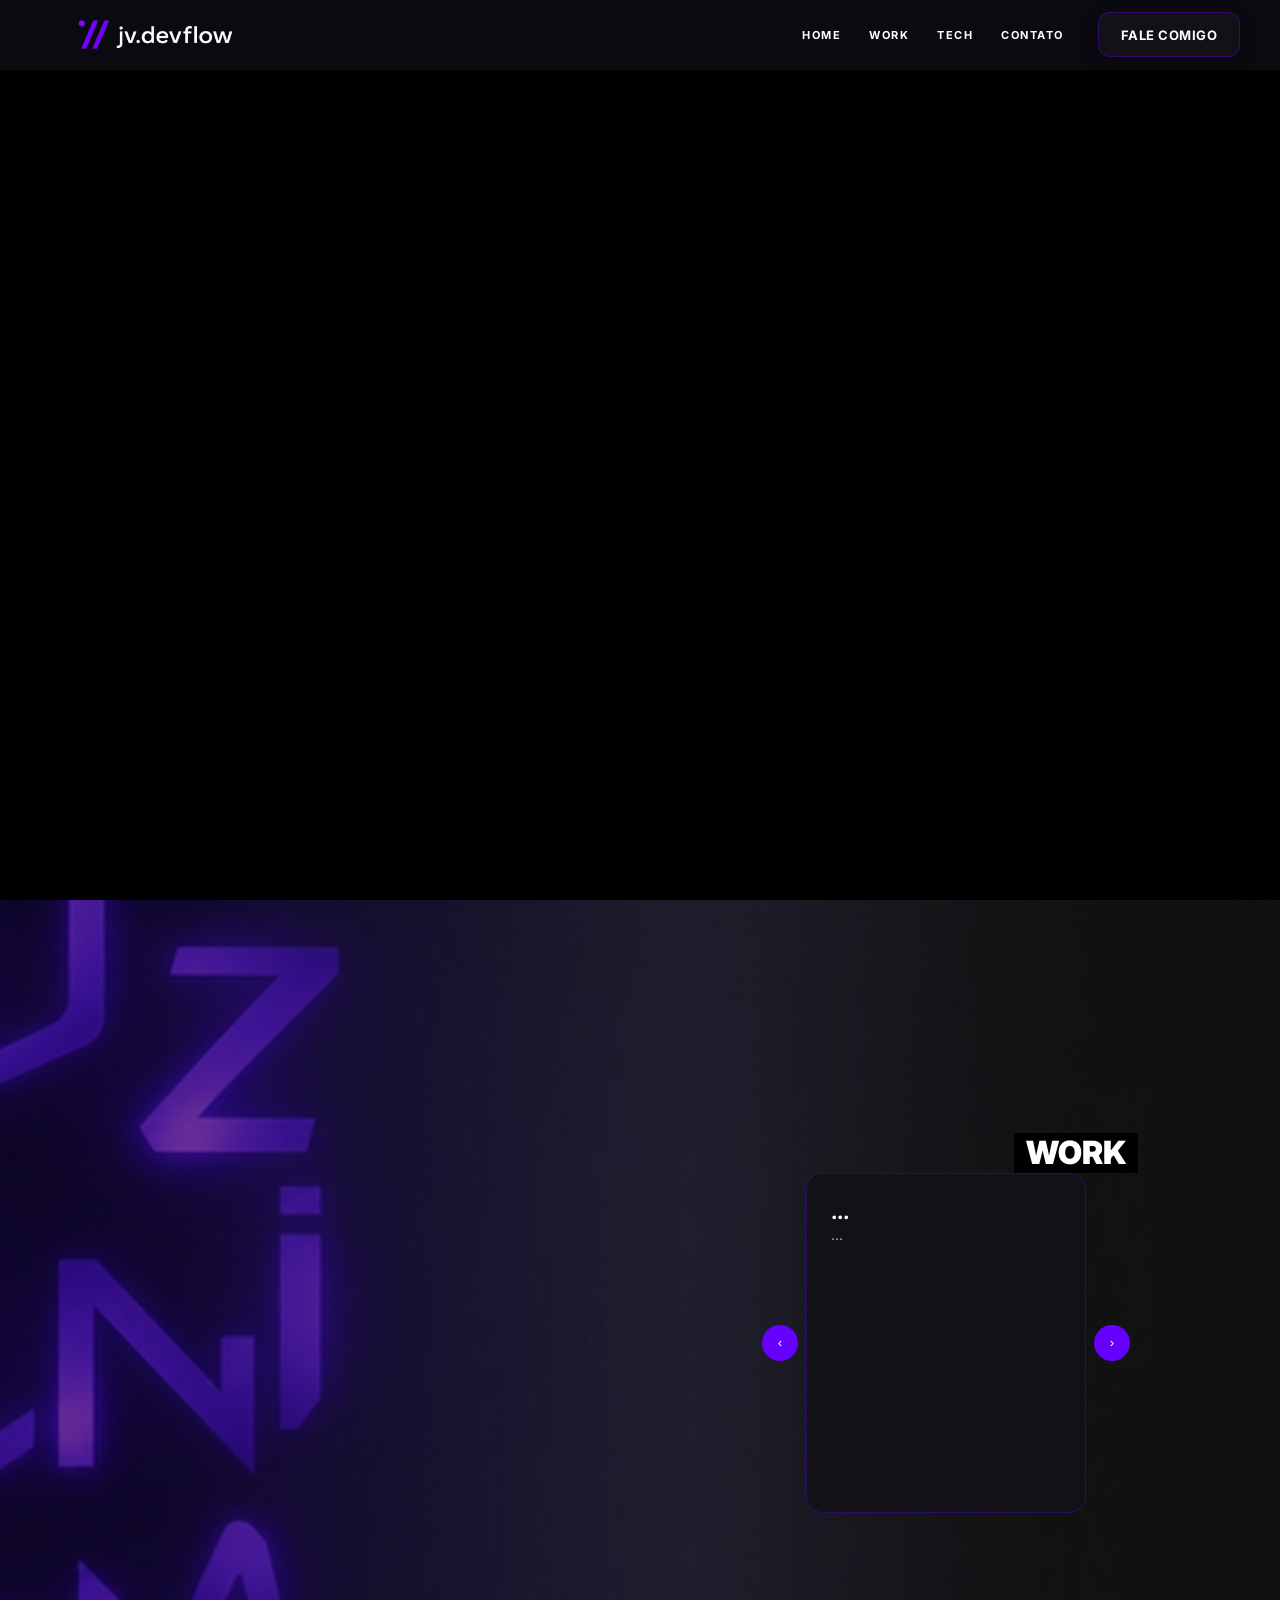
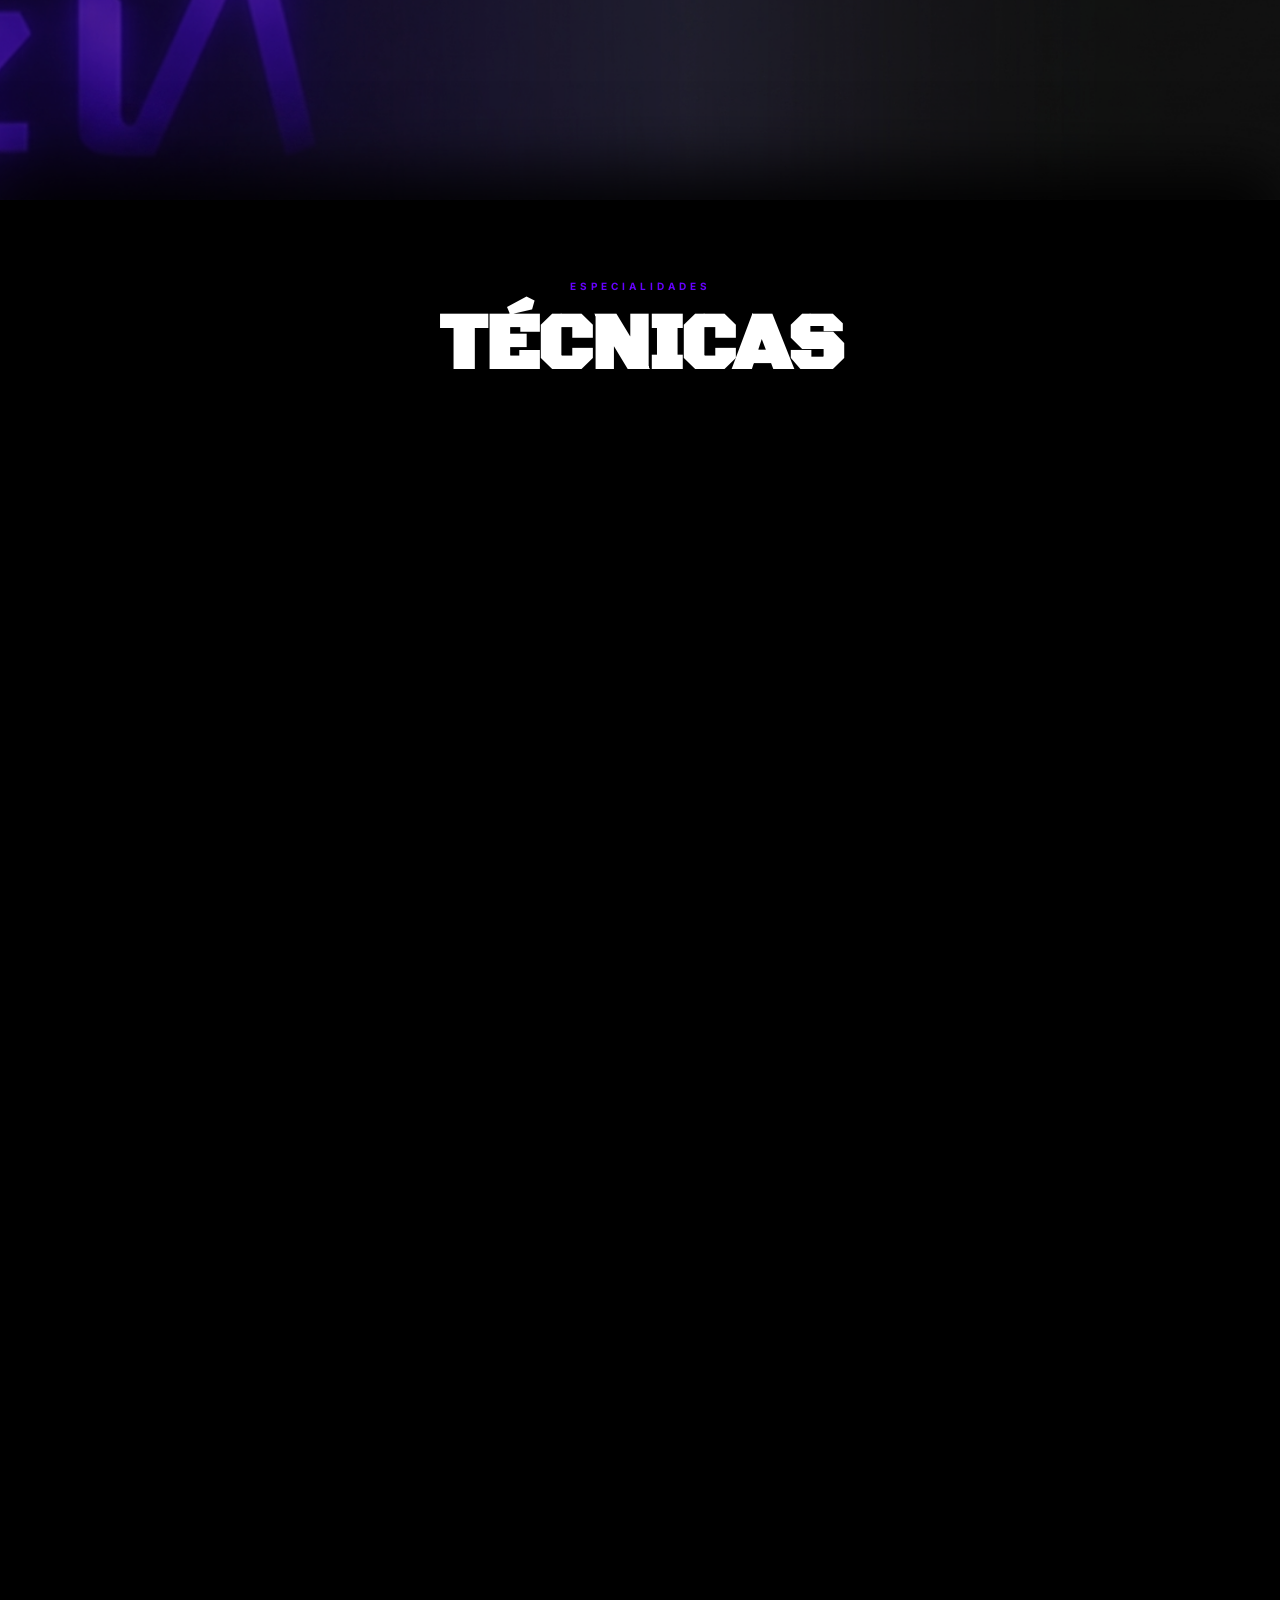
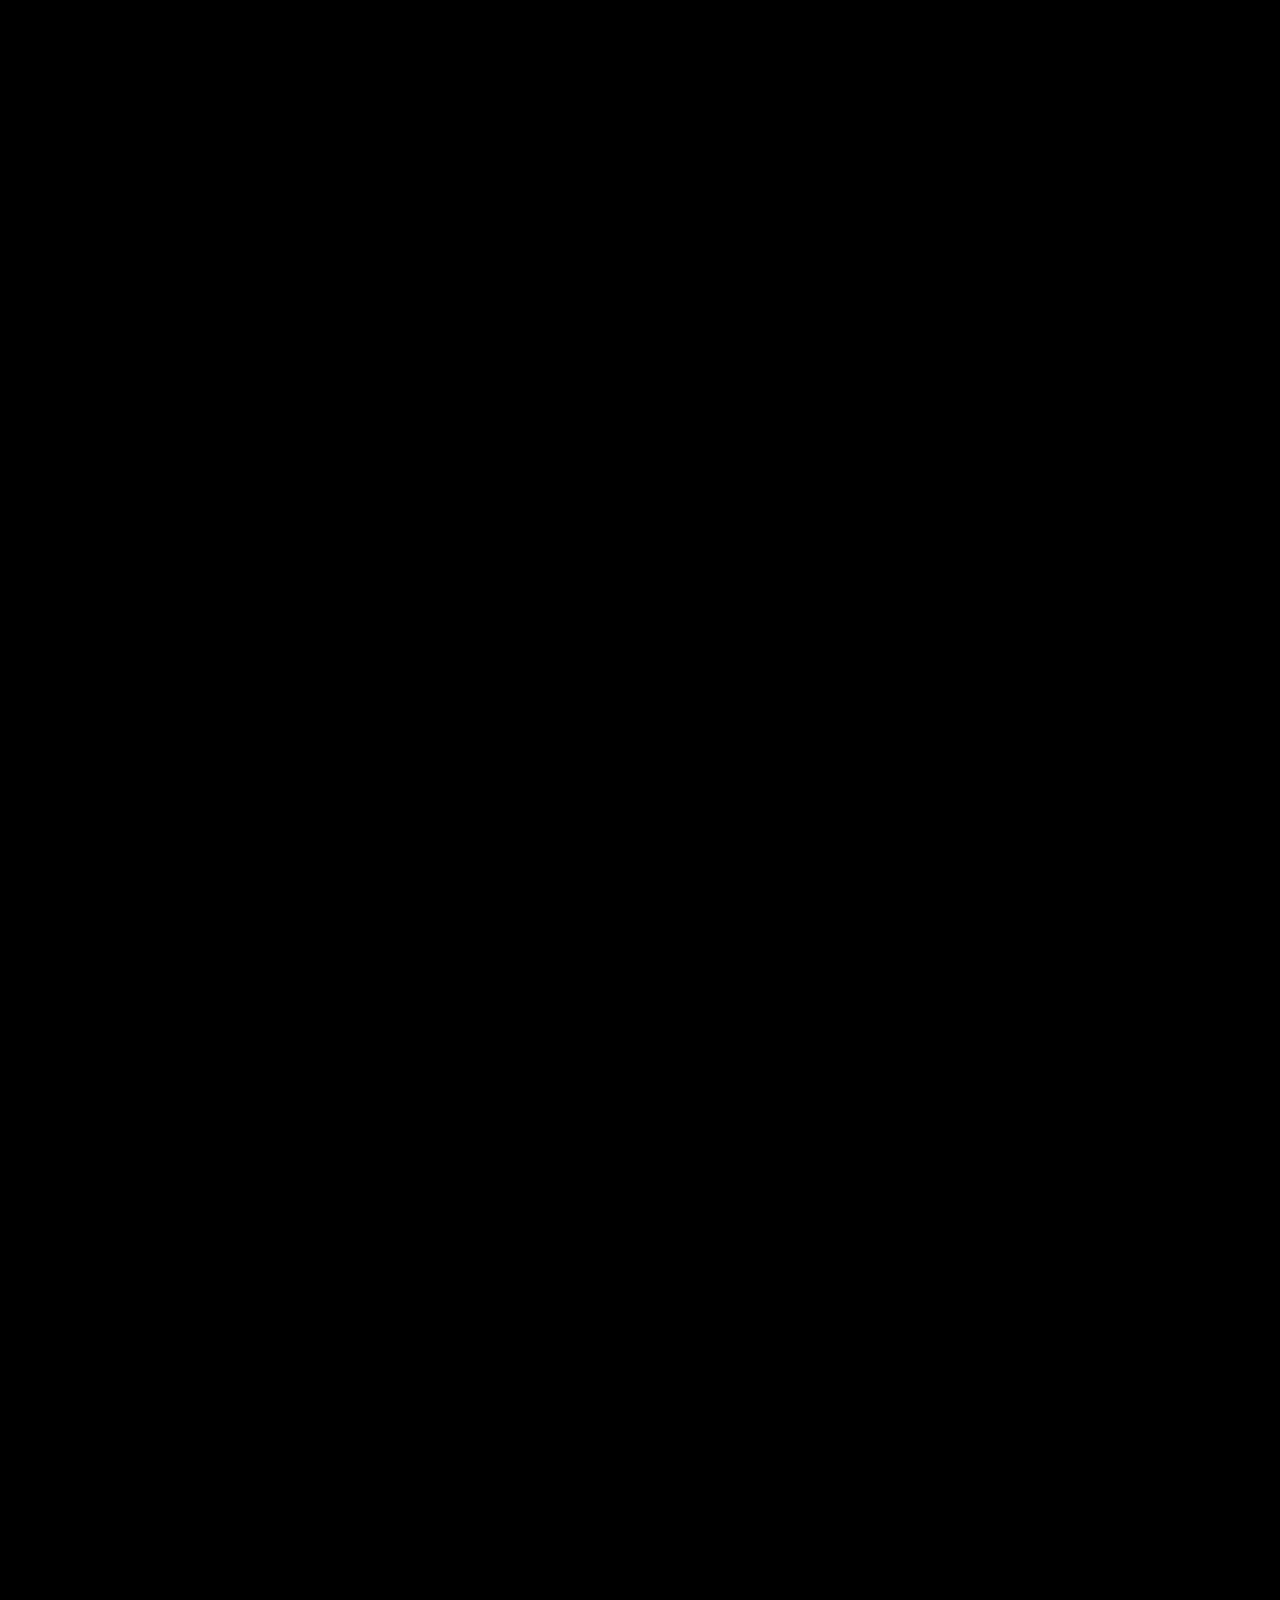
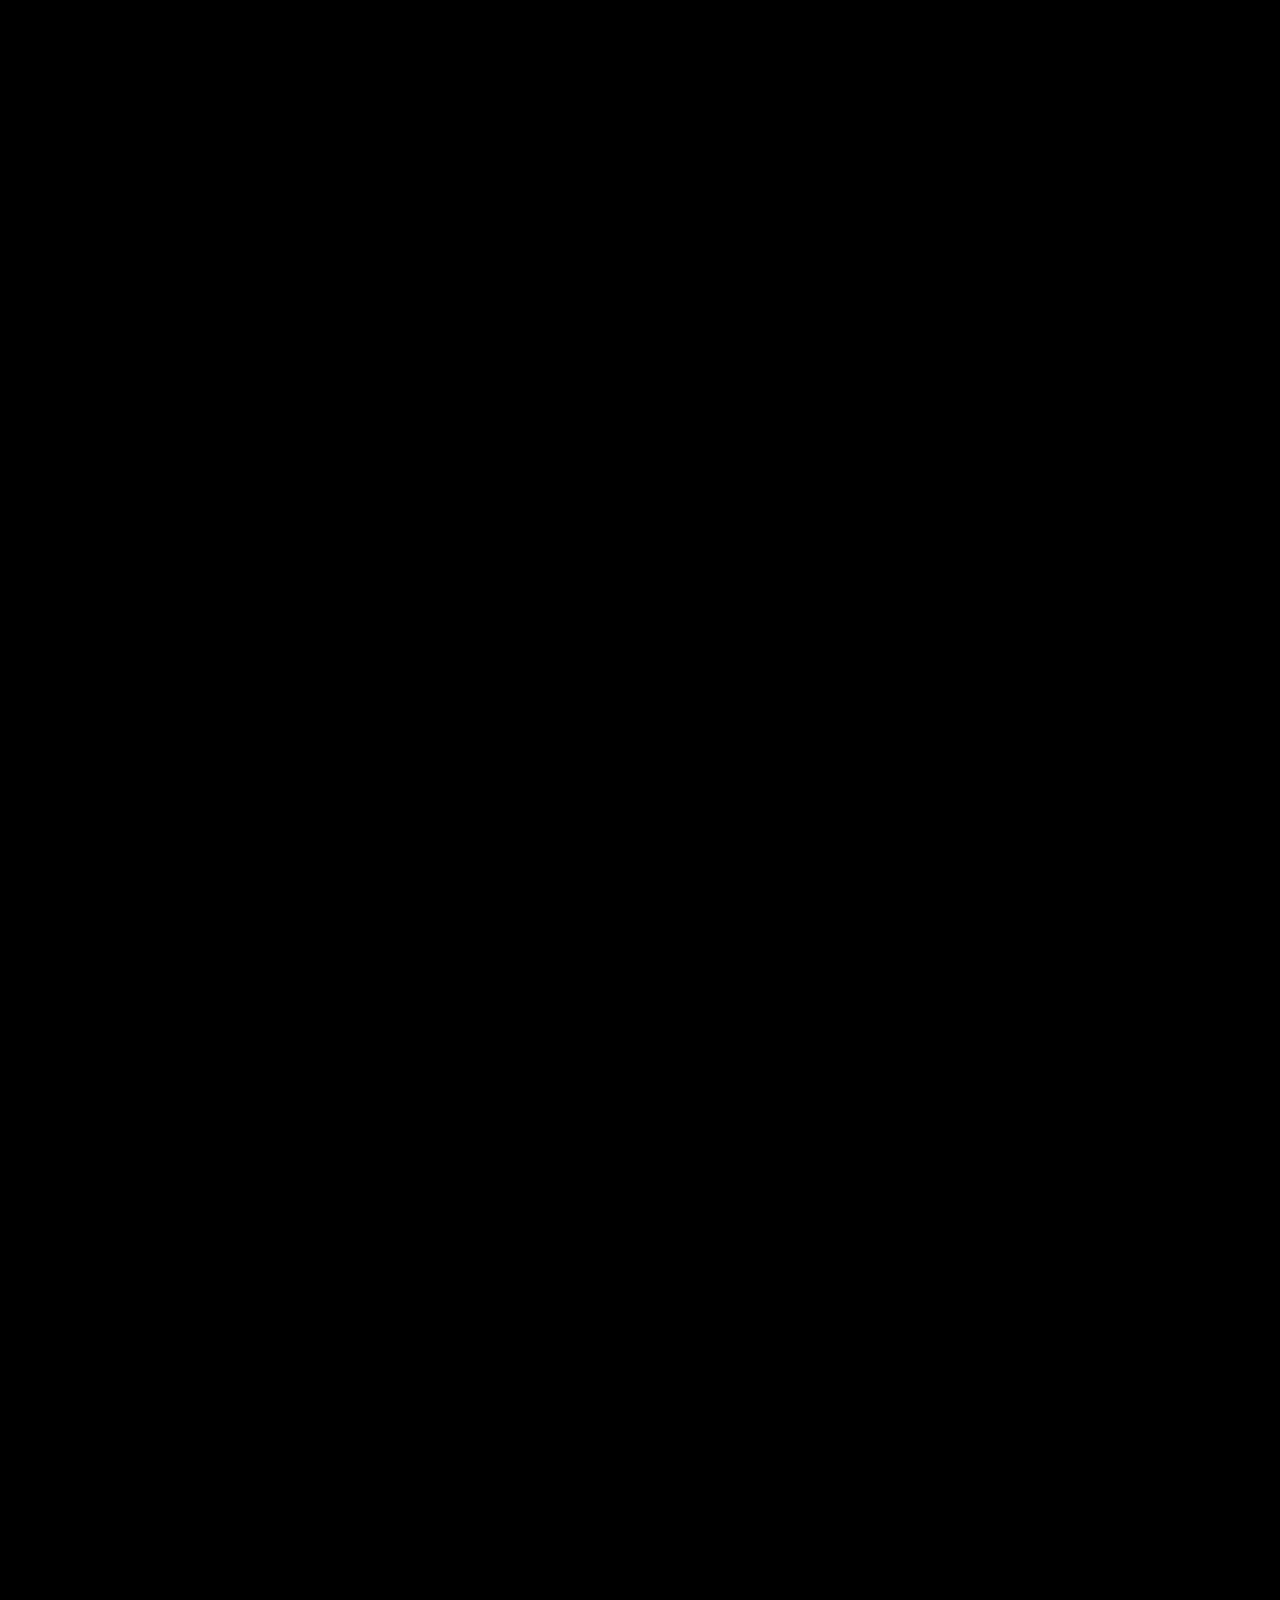
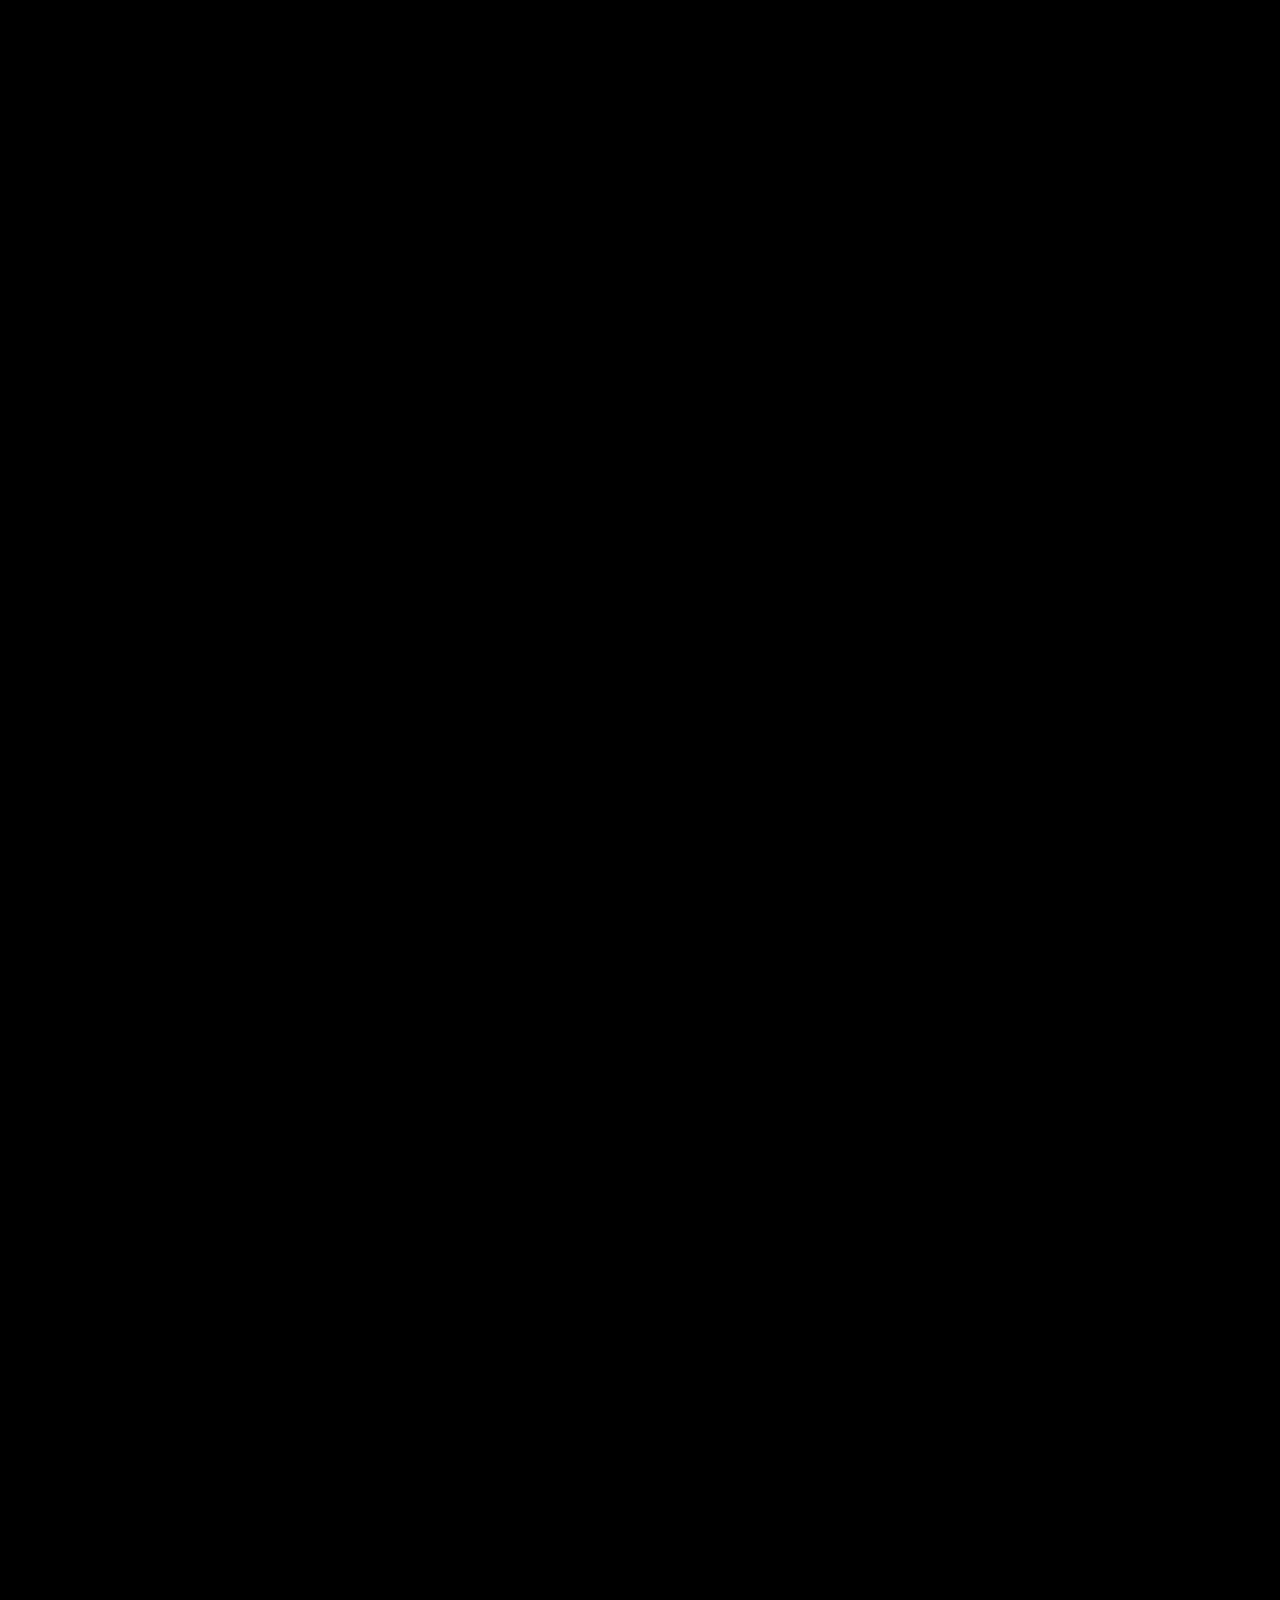
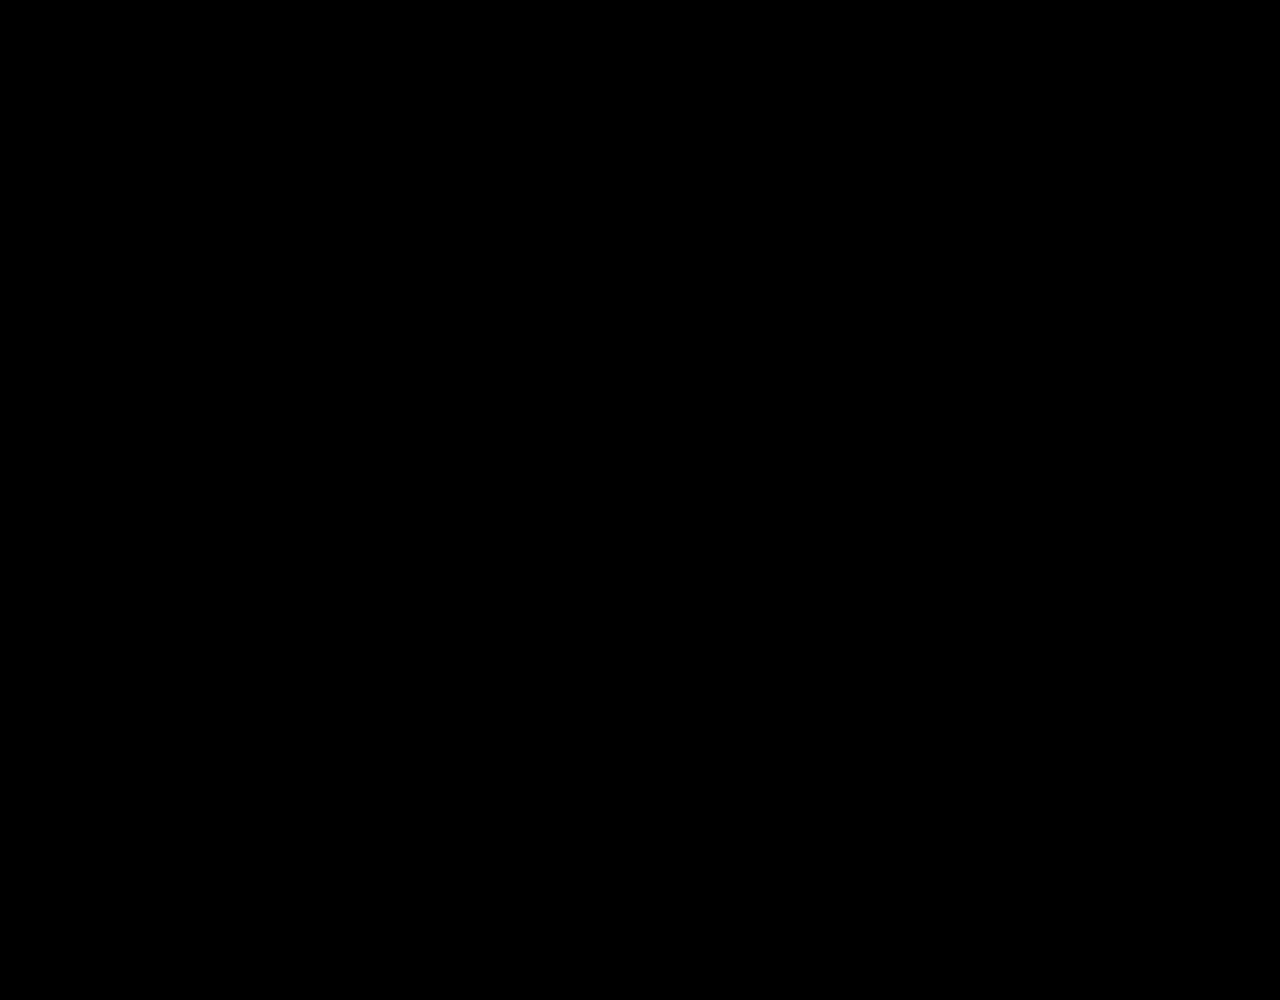
==== commit d51e688b: "Update index.html" ====
--- a/index.html
+++ b/index.html
@@ -209,7 +209,7 @@
     </section>
 
     <!-- ===================== SCRIPTS ===================== -->
-    <script src="script.js"></script>
+    <script src="scrip.js"></script>
 
     <script>
         /* ── CONTATO: rola até o final absoluto da página ── */
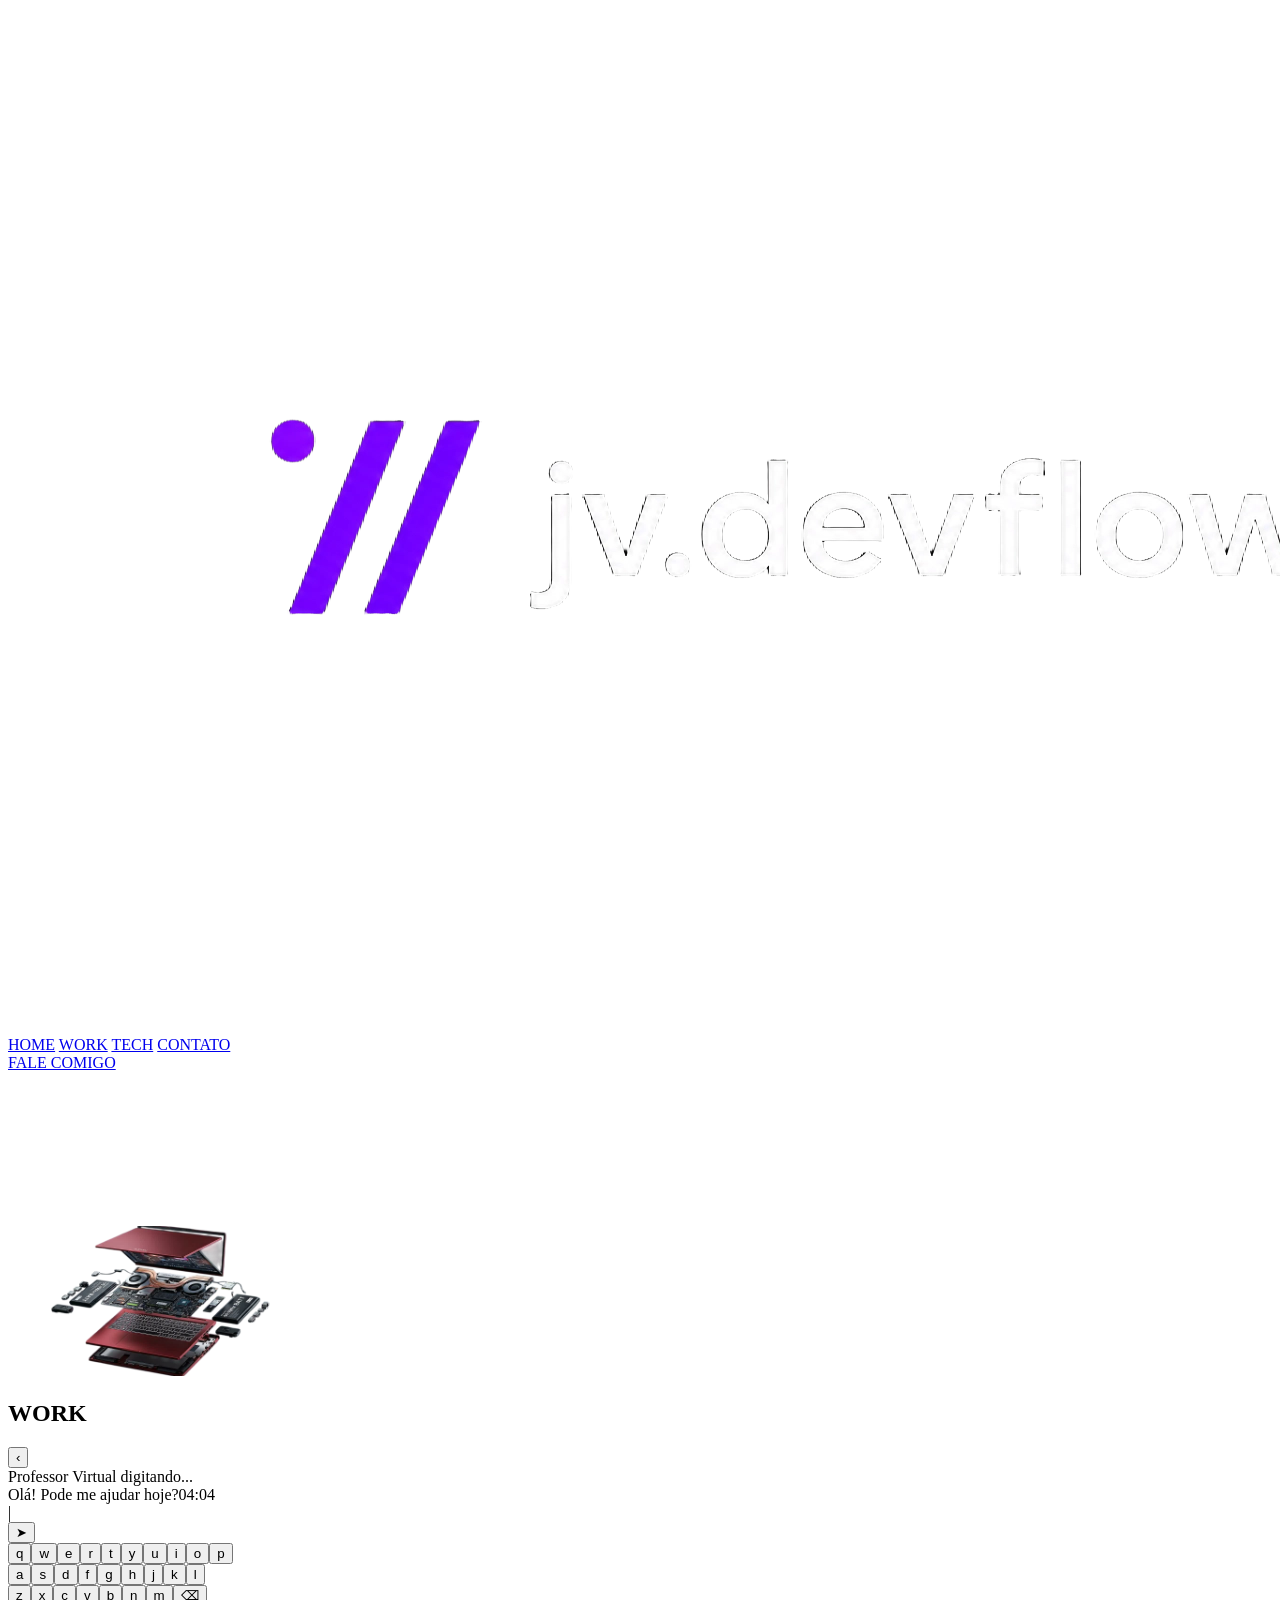
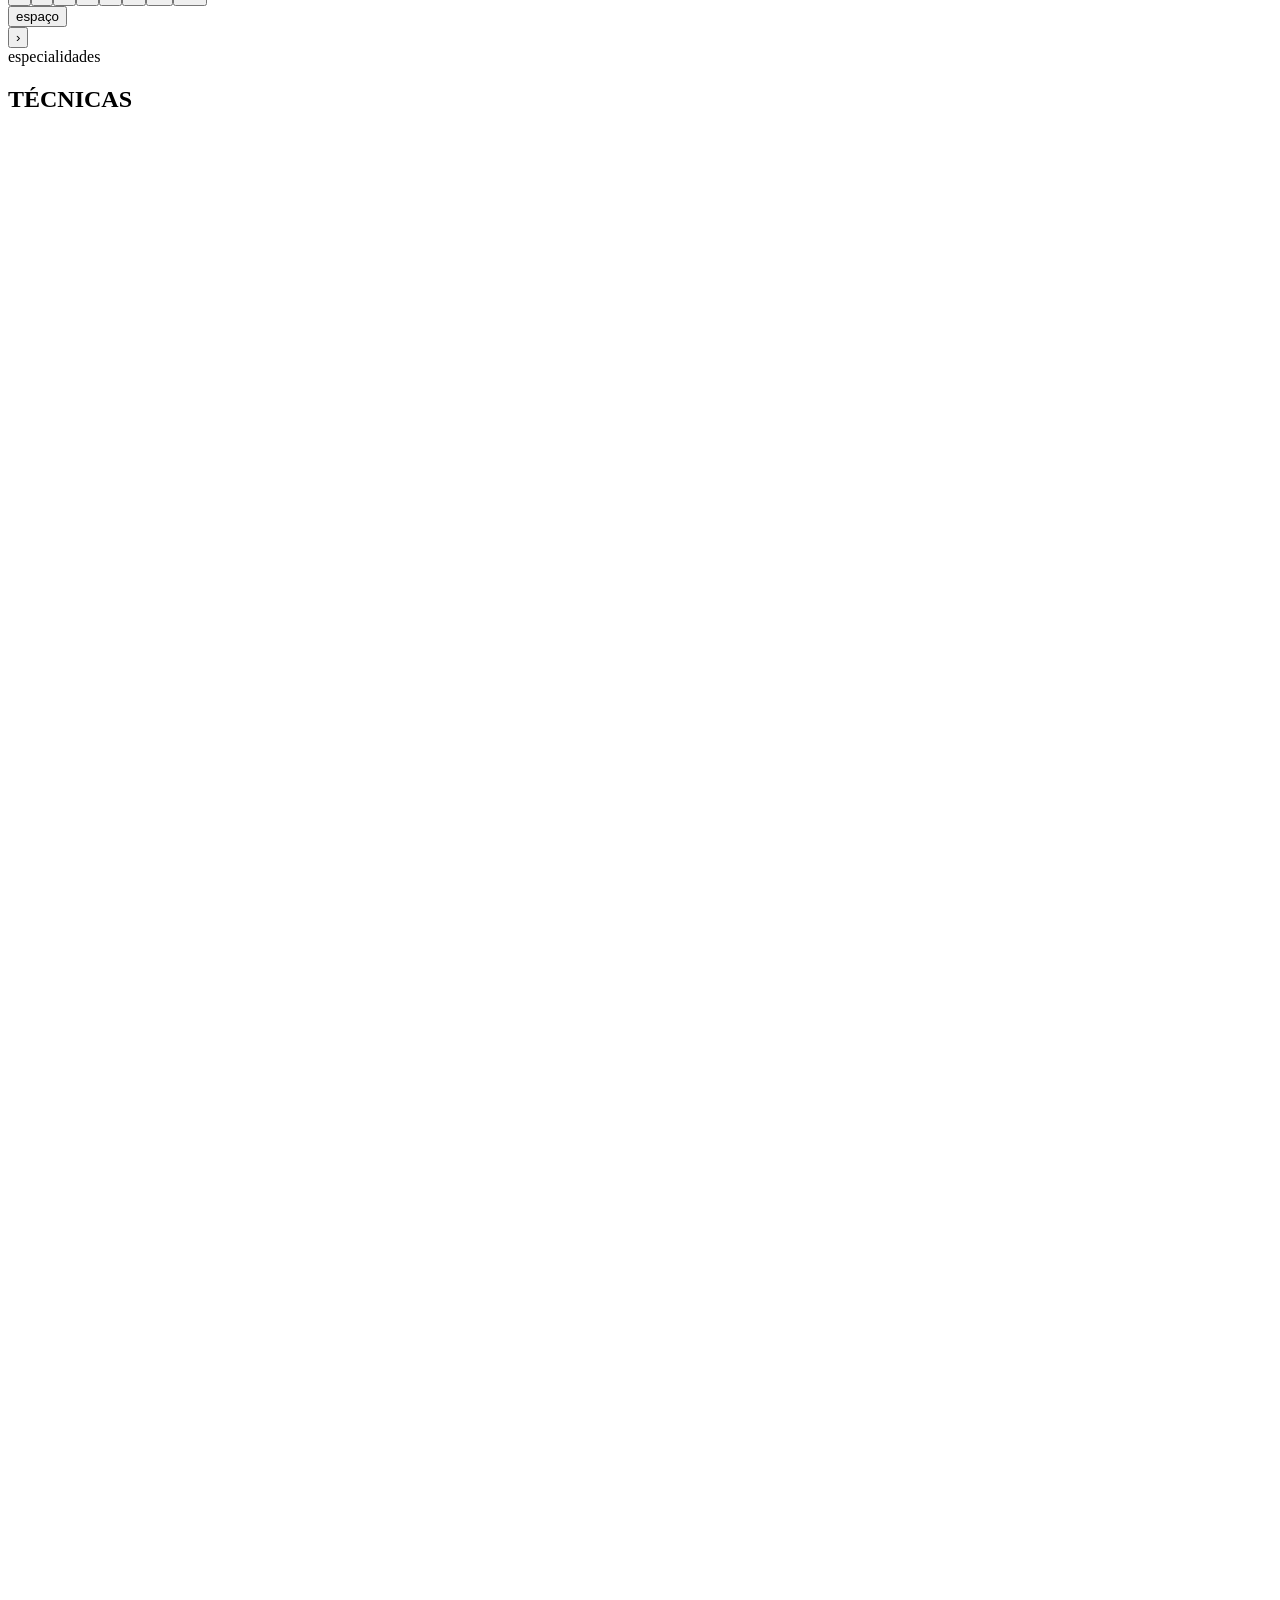
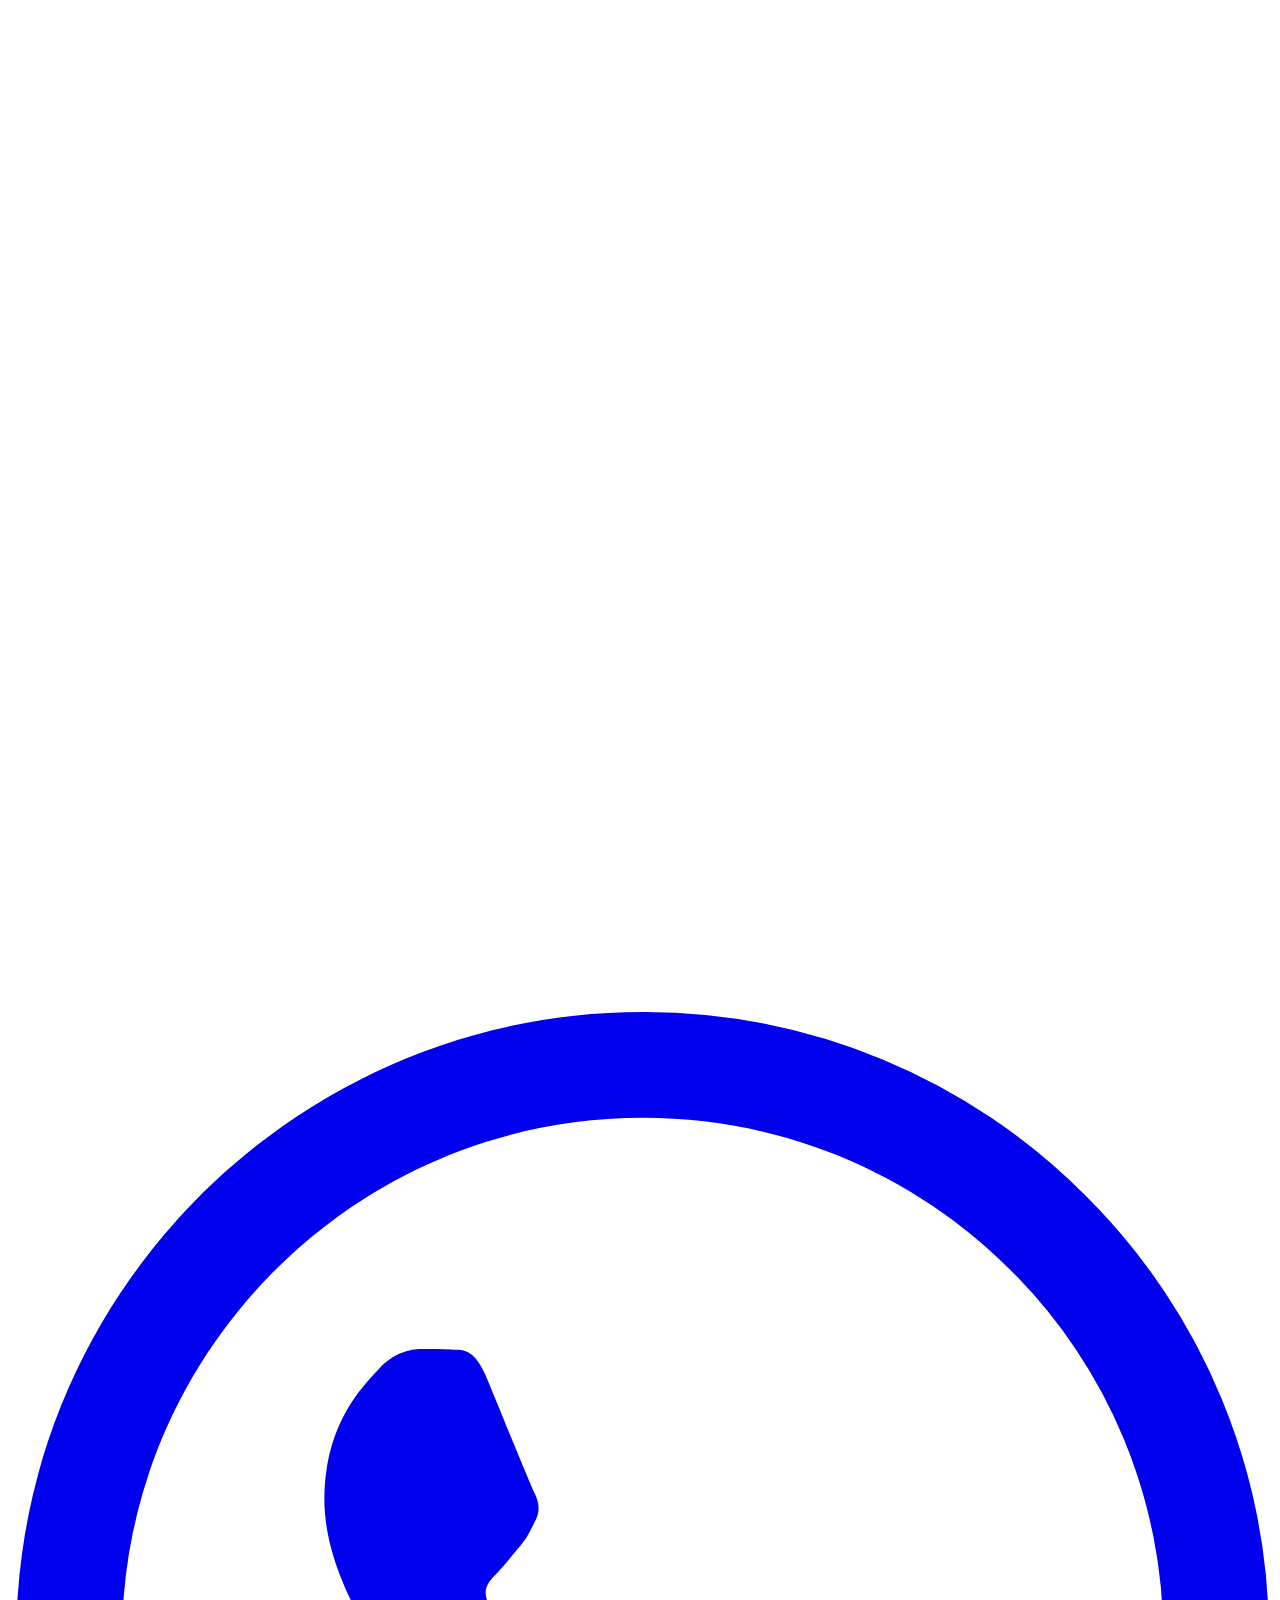
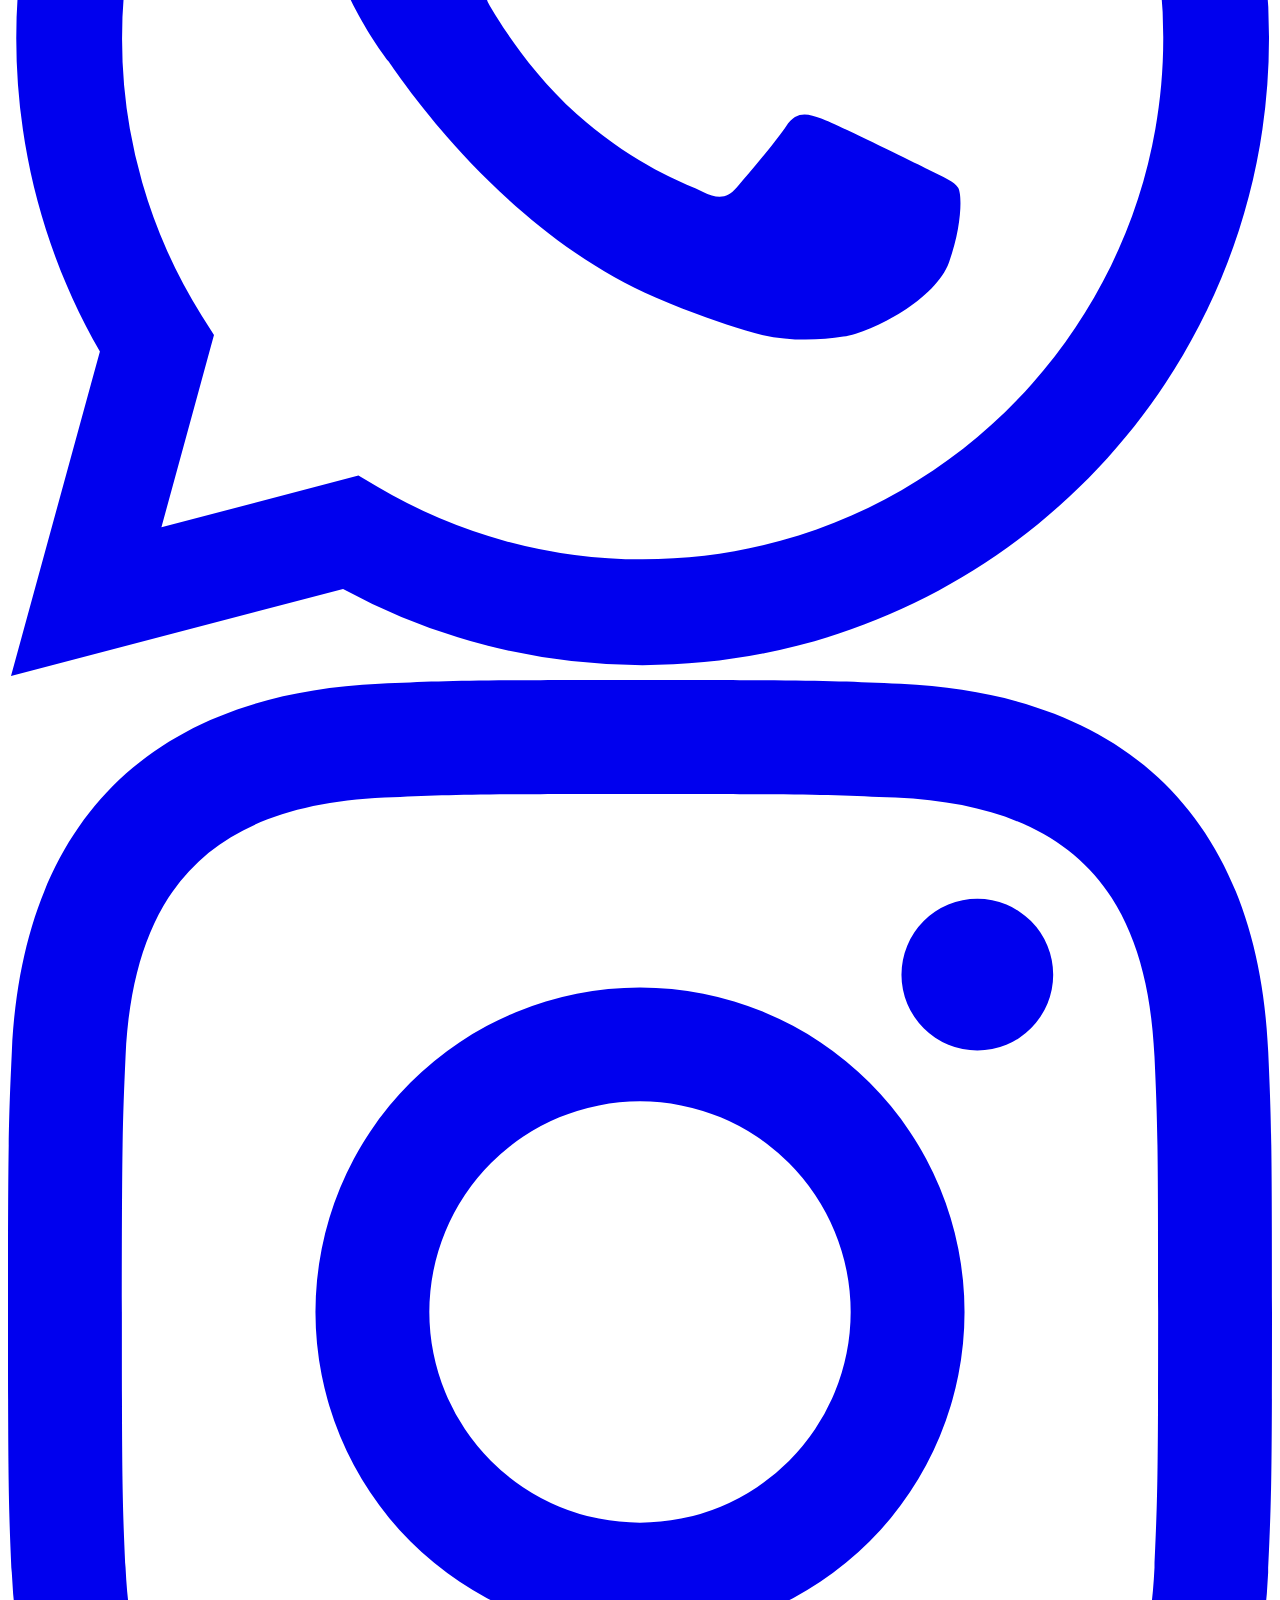
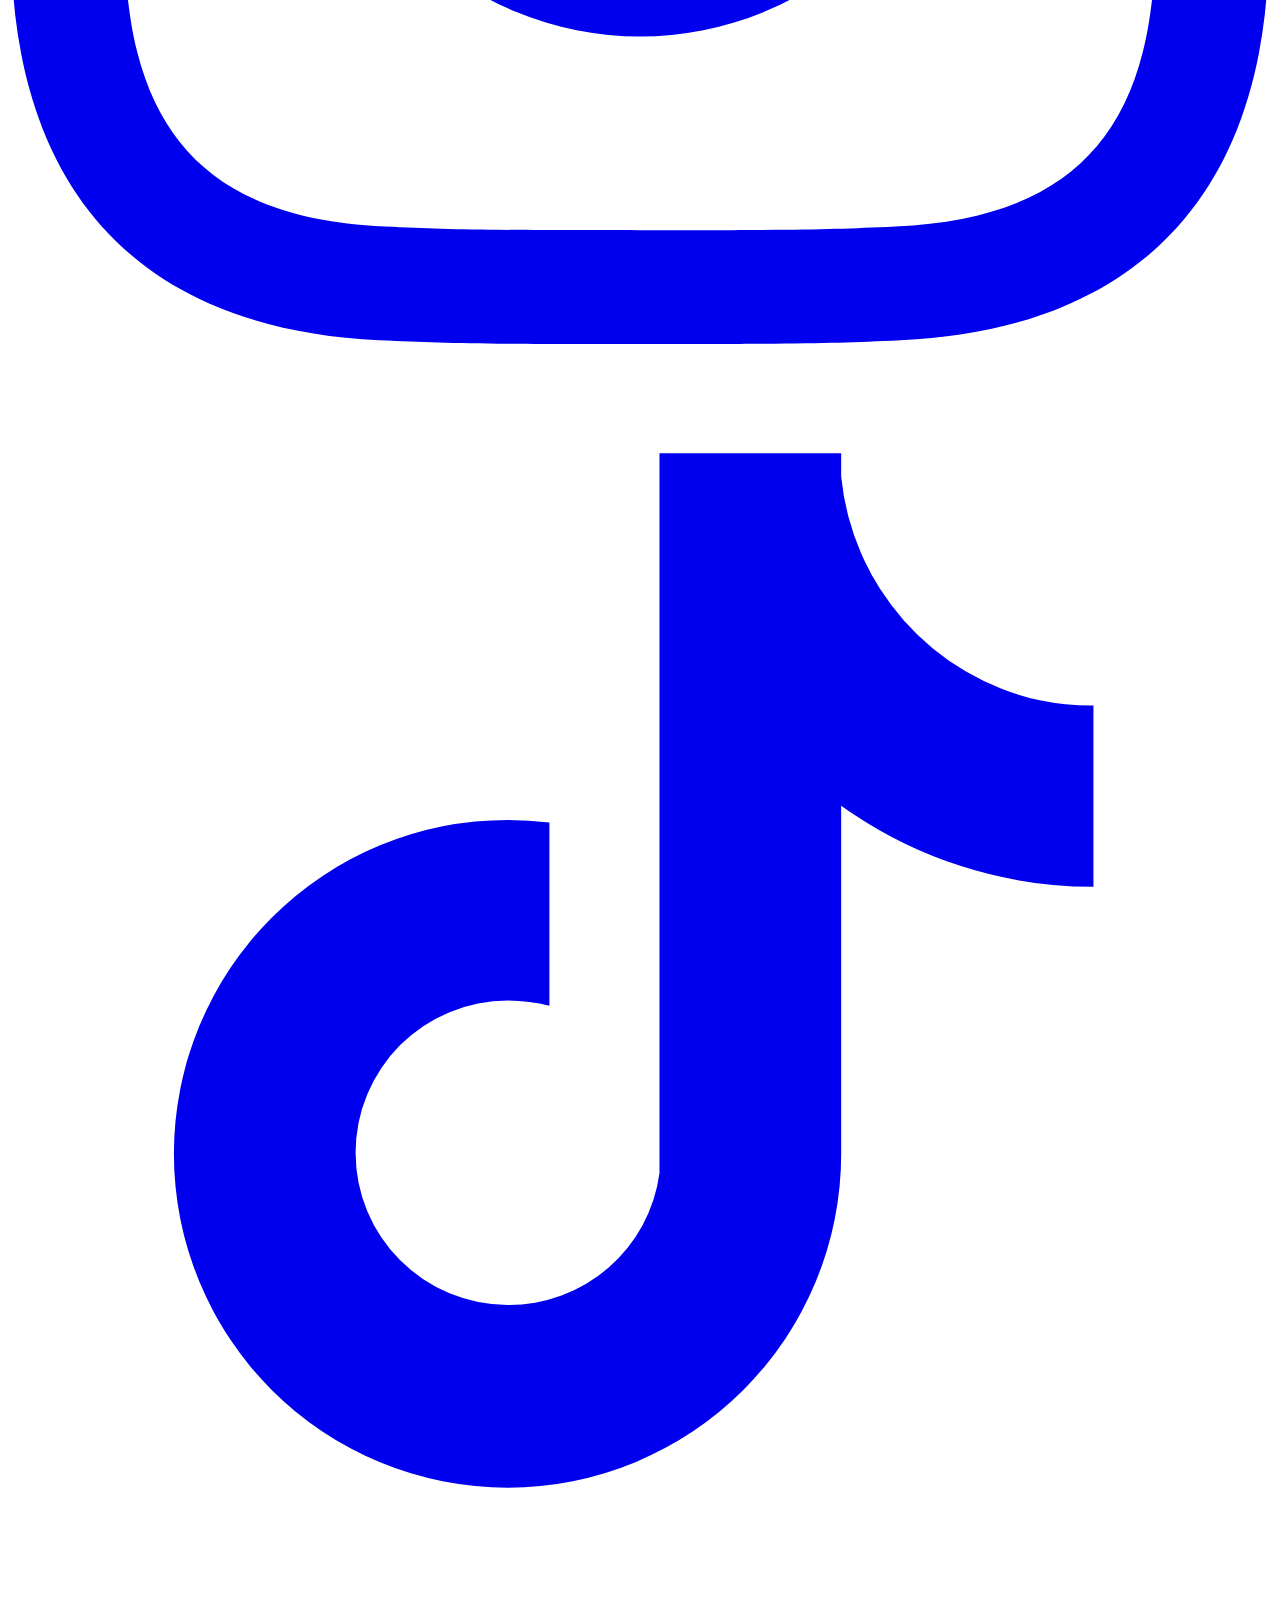
==== commit 9dcffe4c: "Update index.html" ====
--- a/index.html
+++ b/index.html
@@ -8,7 +8,7 @@
     <link rel="preconnect" href="https://fonts.googleapis.com">
     <link rel="preconnect" href="https://fonts.gstatic.com" crossorigin>
     <link href="https://fonts.googleapis.com/css2?family=Inter:wght@300;400;700;900&display=swap" rel="stylesheet">
-    <link rel="stylesheet" href="style.css">
+    <link rel="stylesheet" href="styl.css">
 </head>
 
 <body>
@@ -209,7 +209,7 @@
     </section>
 
     <!-- ===================== SCRIPTS ===================== -->
-    <script src="scrip.js"></script>
+    <script src="script.js"></script>
 
     <script>
         /* ── CONTATO: rola até o final absoluto da página ── */
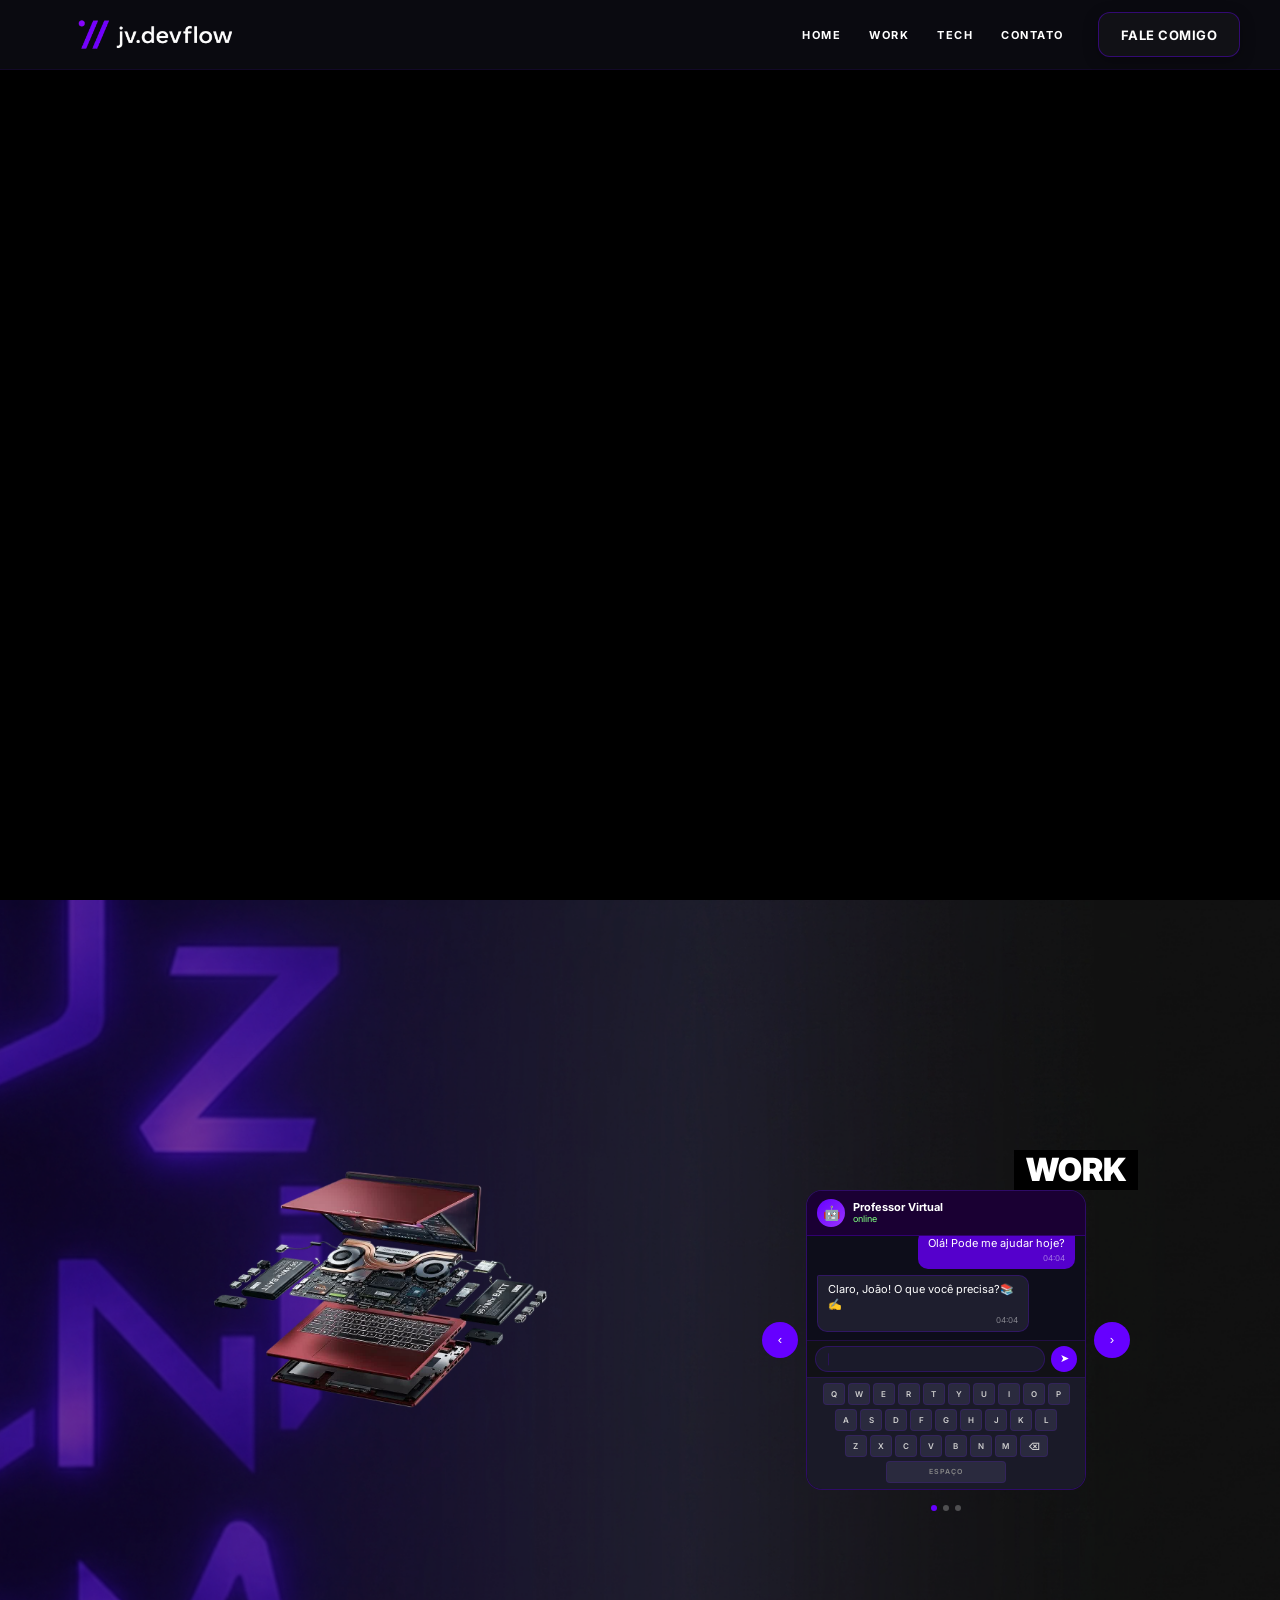
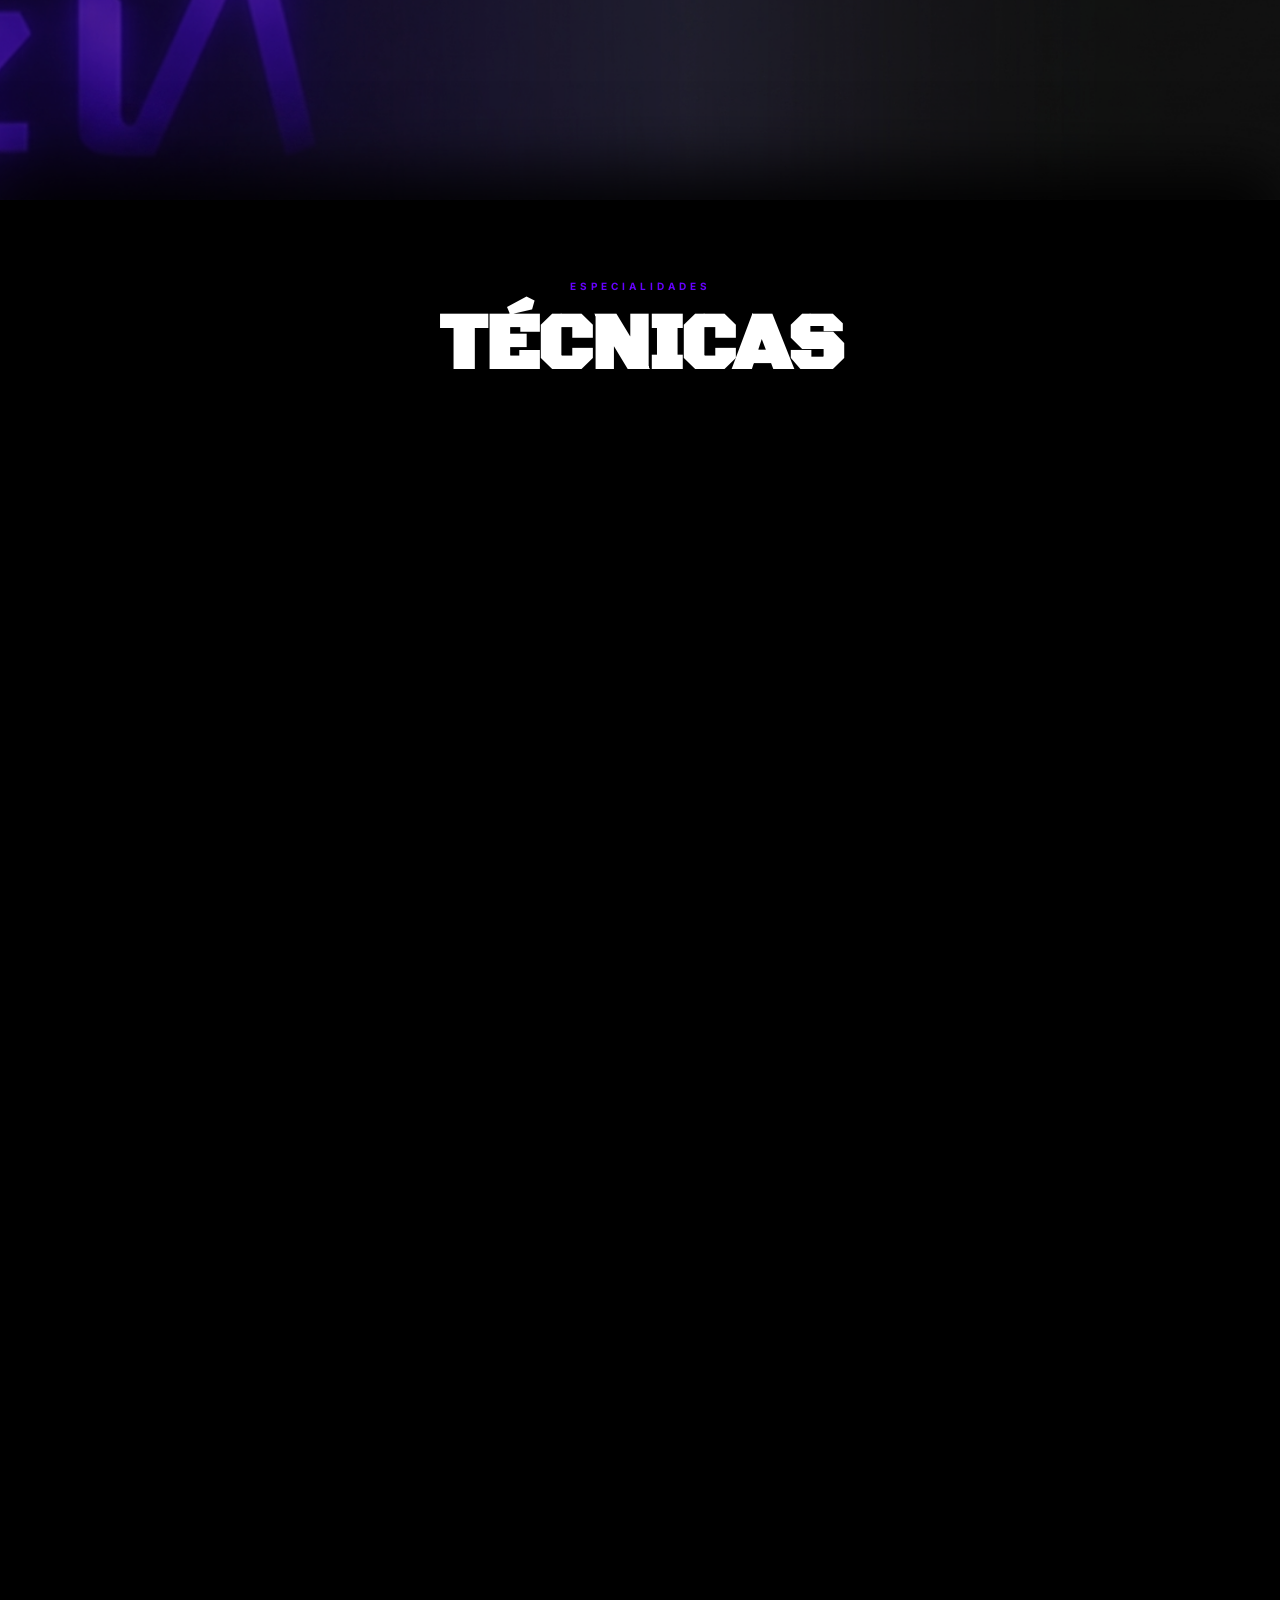
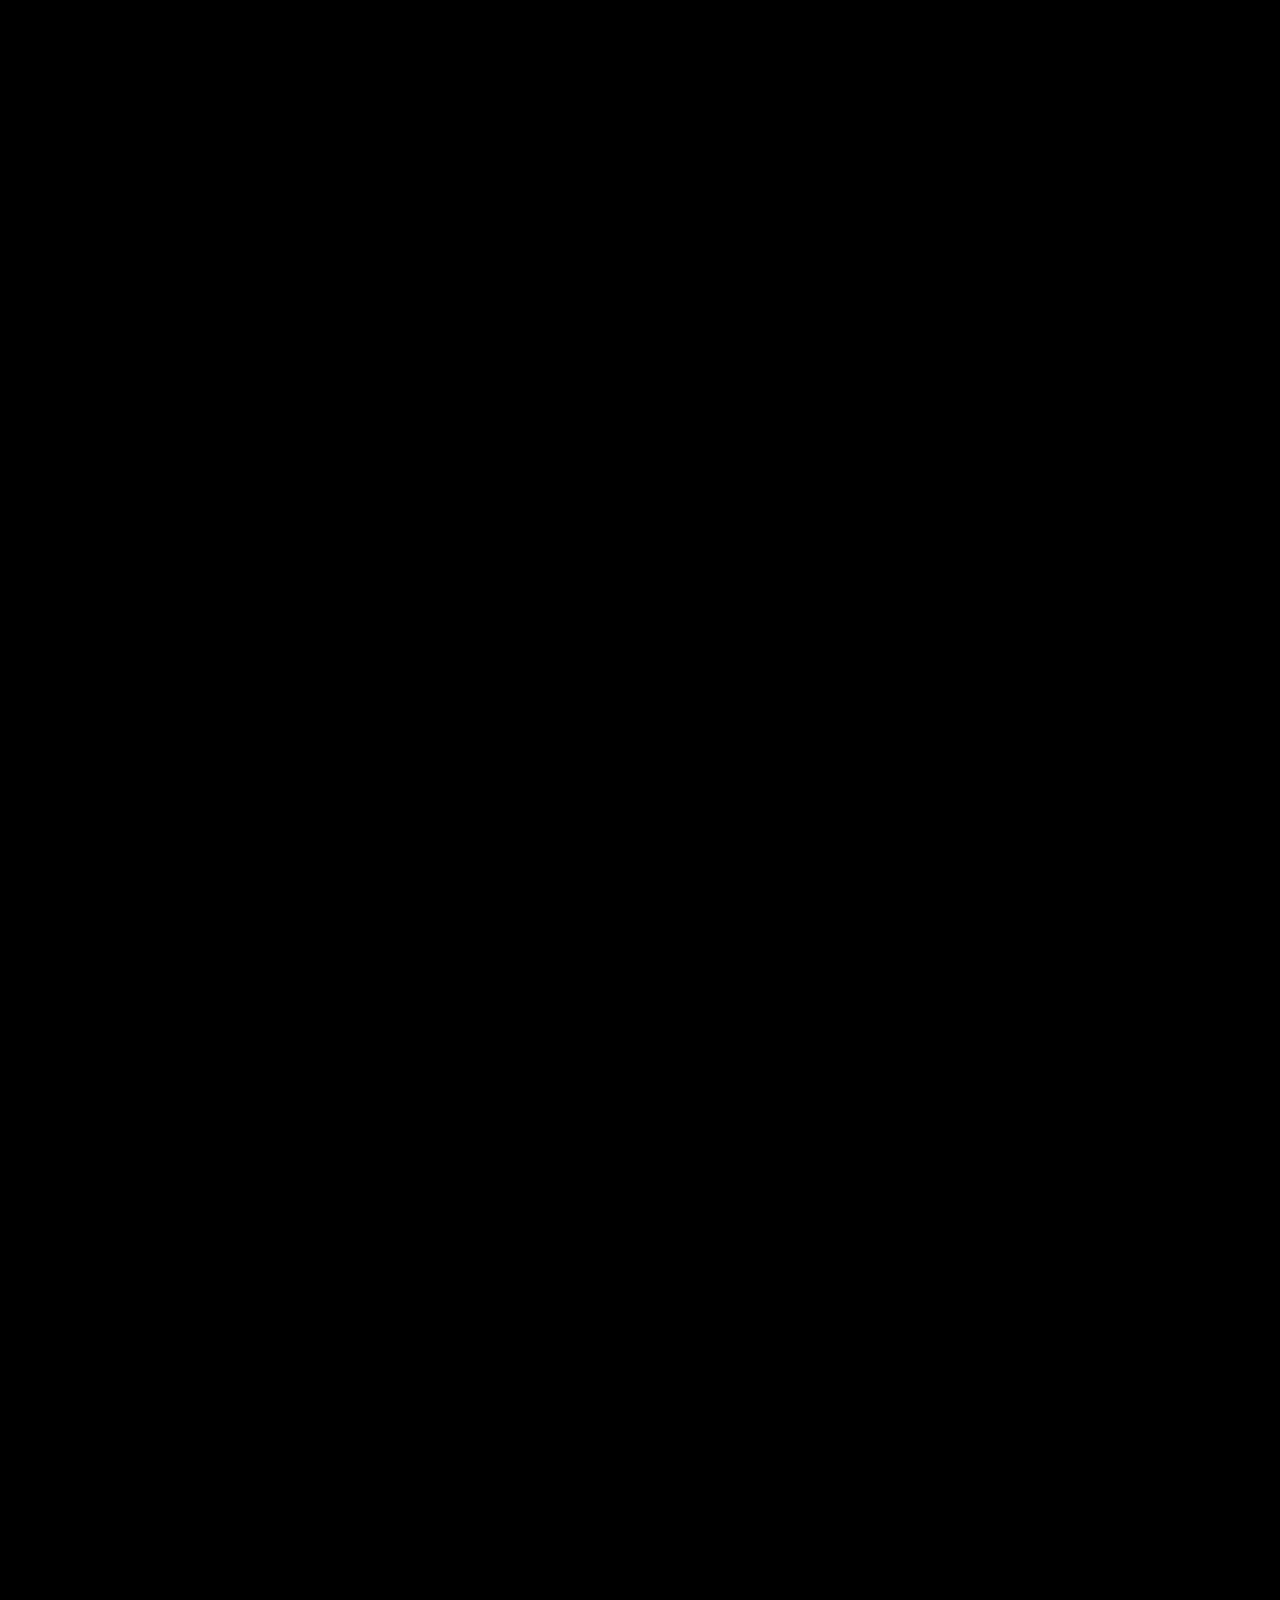
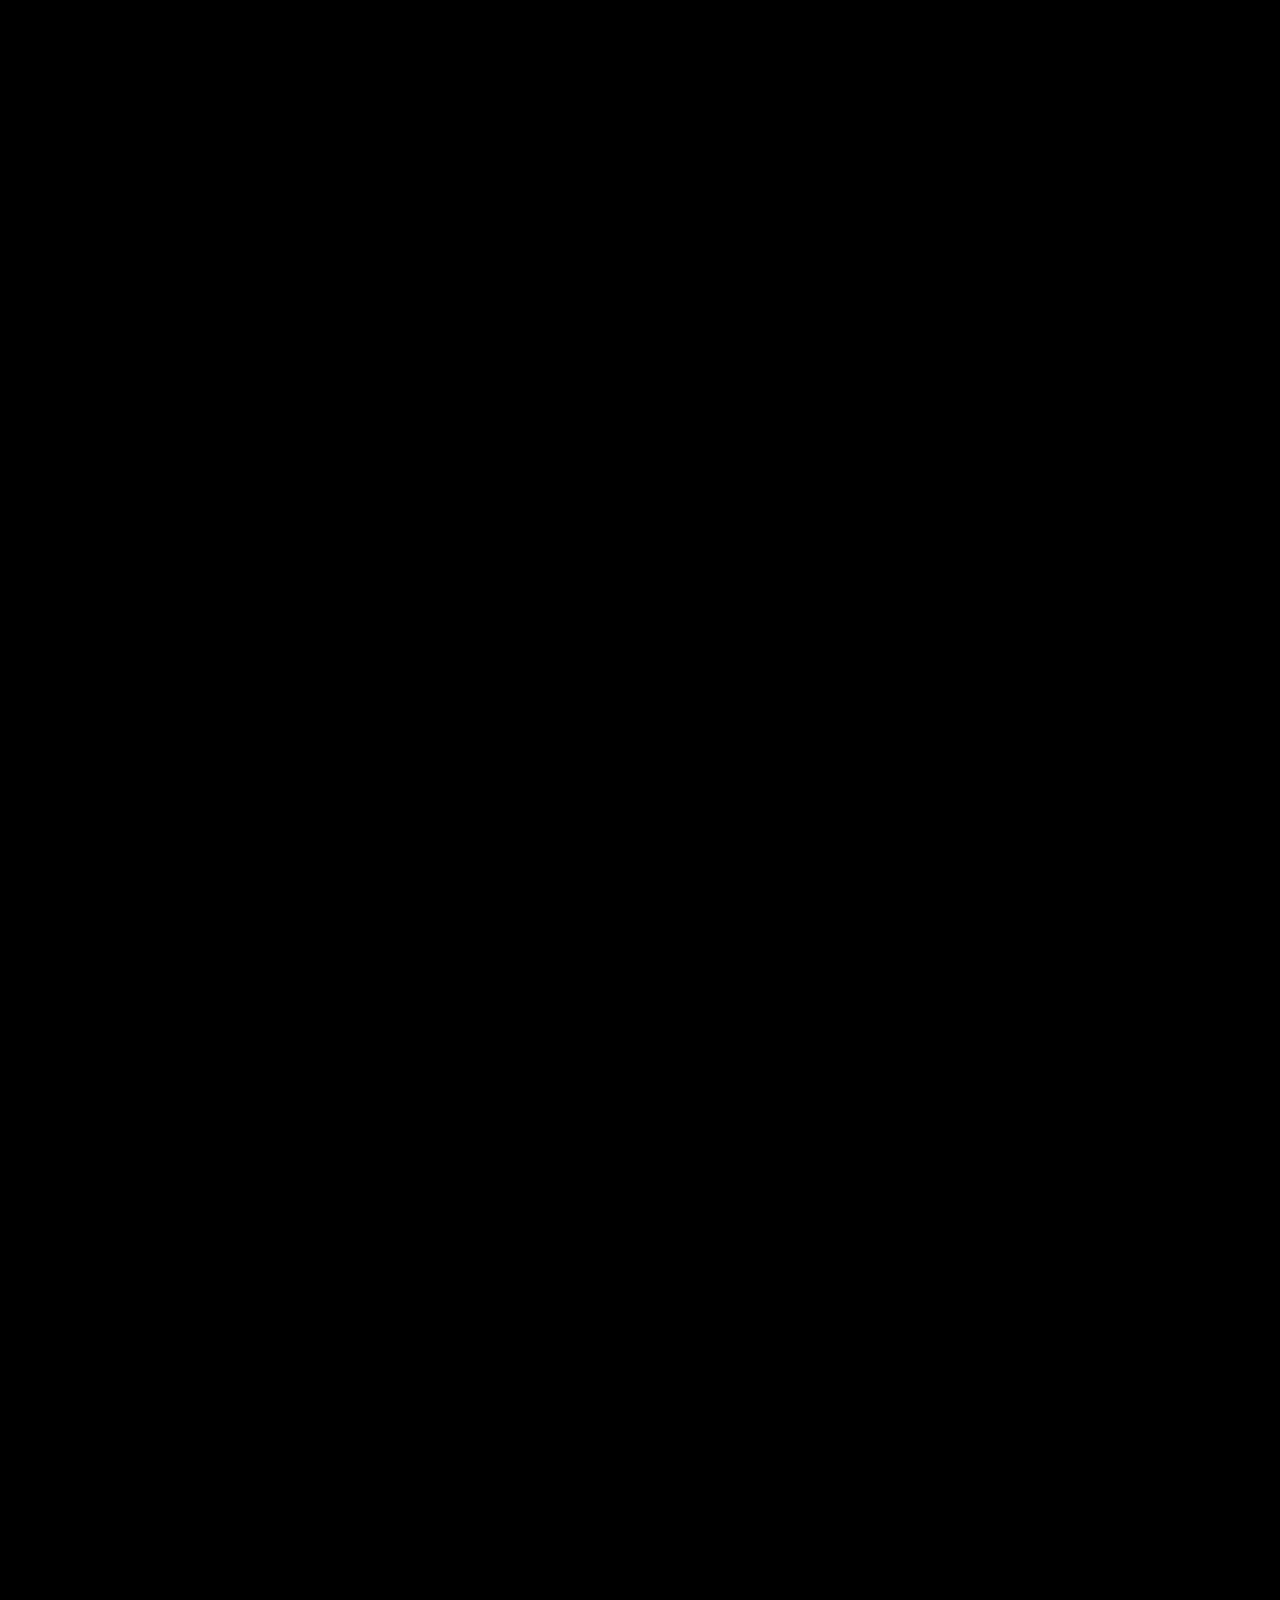
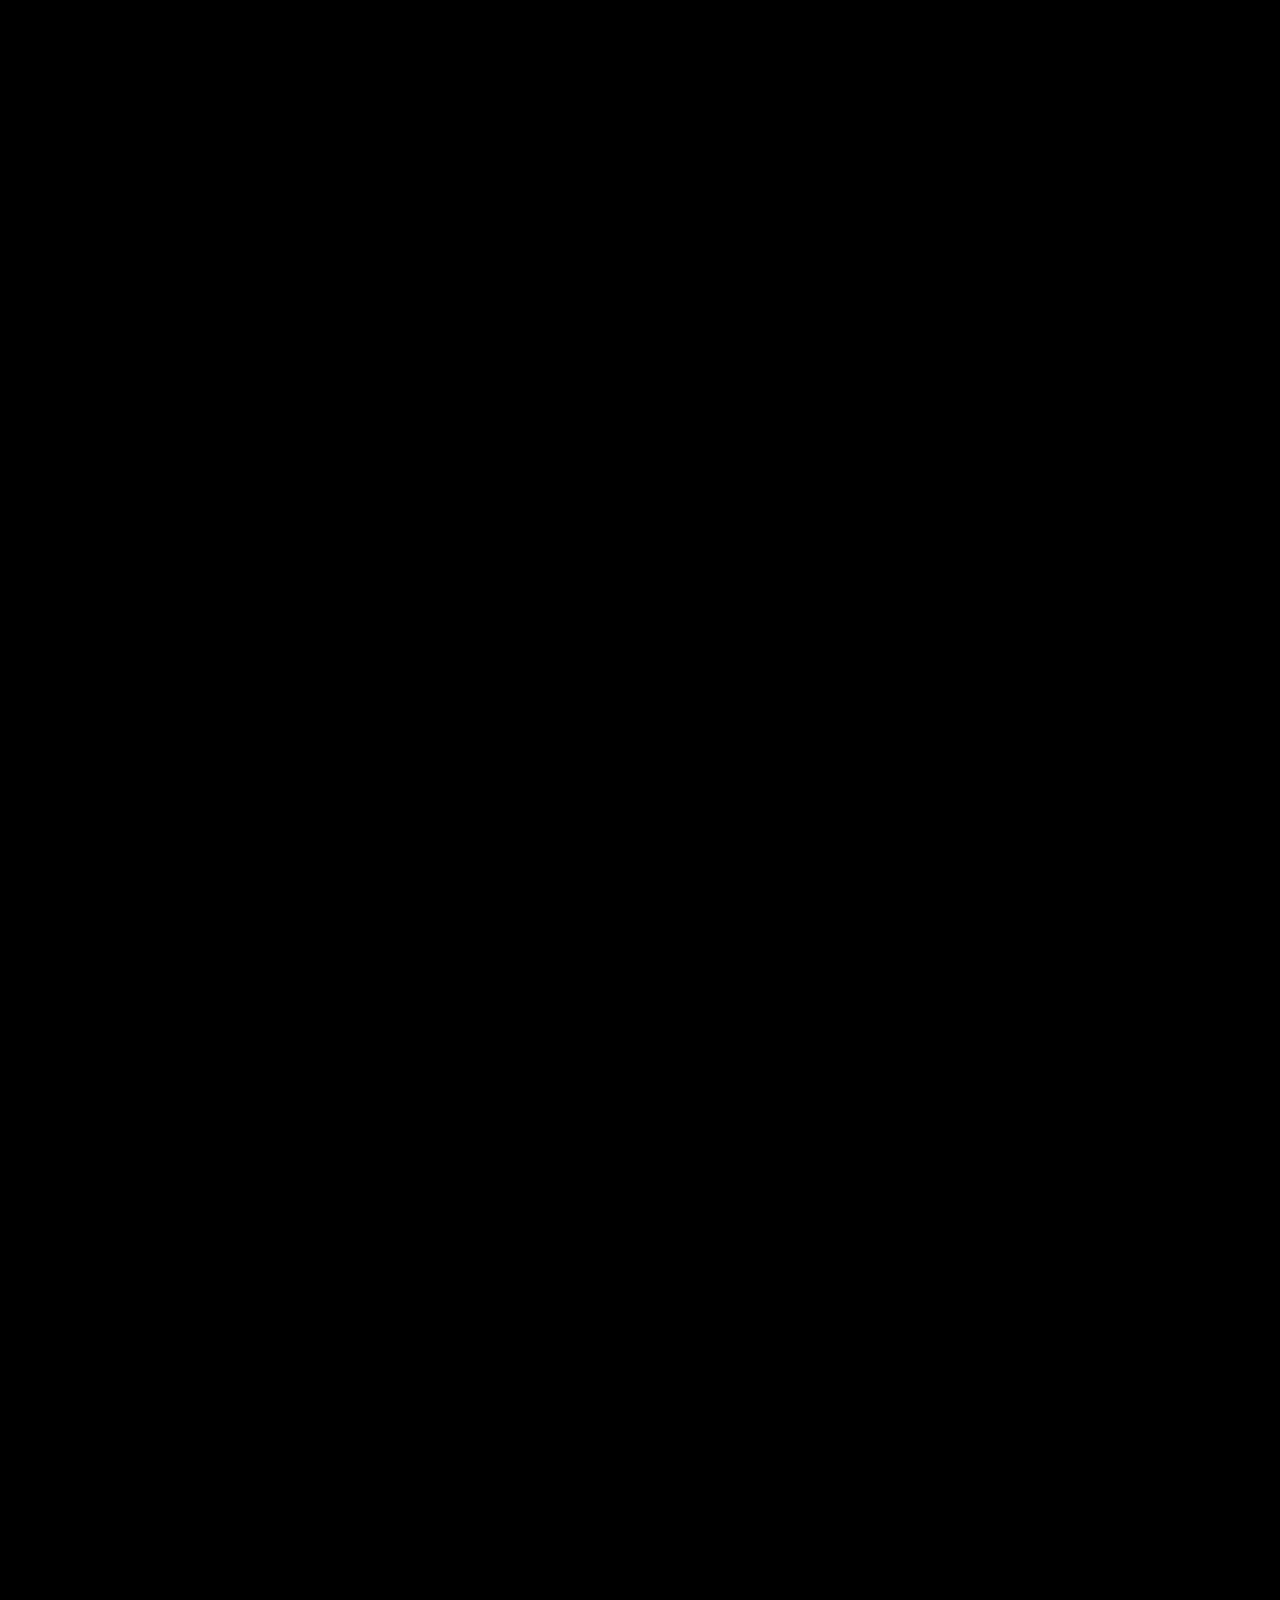
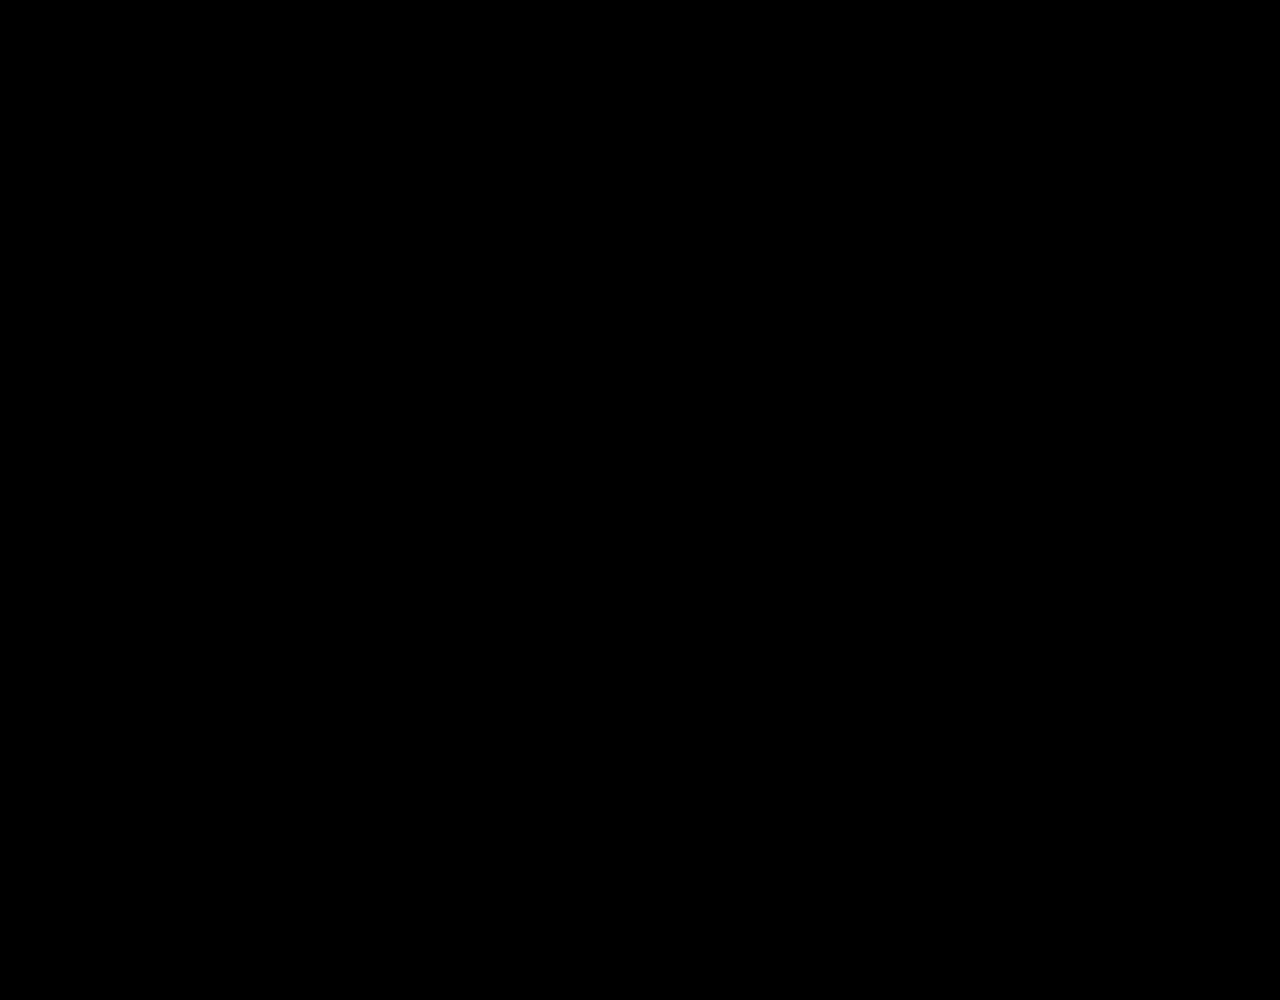
==== commit ebf67d26: "Update index.html" ====
--- a/index.html
+++ b/index.html
@@ -8,12 +8,17 @@
     <link rel="preconnect" href="https://fonts.googleapis.com">
     <link rel="preconnect" href="https://fonts.gstatic.com" crossorigin>
     <link href="https://fonts.googleapis.com/css2?family=Inter:wght@300;400;700;900&display=swap" rel="stylesheet">
-    <link rel="stylesheet" href="styl.css">
+    <link rel="stylesheet" href="style.css">
 </head>
 
 <body>
 
     <!-- ===================== LOADING SCREEN ===================== -->
+    <div id="loading-screen">
+        <div class="loading-logo">
+            <img src="img-home/logo.png" alt="jv.devflow" id="loading-logo-img">
+        </div>
+    </div>
     
 
     <!-- ===================== HEADER ===================== -->
--- a/style.css
+++ b/style.css
@@ -0,0 +1,1771 @@
+@import url('https://fonts.googleapis.com/css2?family=Black+Ops+One&display=swap');
+
+*, *::before, *::after {
+    box-sizing: border-box;
+    margin: 0;
+    padding: 0;
+}
+
+:root {
+    --nav-bg: #3d3d3d;
+    --white: #ffffff;
+    --bg: #0d0d14;
+    --purple: #6600ff;
+    --bg-black: #000000;
+    --work-label-size: 32px;
+}
+
+html, body {
+    width: 100%;
+    background-color: var(--bg-black);
+    font-family: 'Inter', sans-serif;
+}
+
+body {
+    overflow-x: clip;
+}
+
+/* ===================== LOADING SCREEN ===================== */
+#loading-screen {
+    position: fixed;
+    inset: 0;
+    background: #000000;
+    z-index: 9999;
+    display: flex;
+    flex-direction: column;
+    align-items: center;
+    justify-content: center;
+    transition: opacity 0.8s ease, visibility 0.8s ease;
+}
+
+#loading-screen.hidden {
+    opacity: 0;
+    visibility: hidden;
+    pointer-events: none;
+}
+
+.loading-logo {
+    display: flex;
+    align-items: center;
+    justify-content: center;
+}
+
+.loading-logo img {
+    display: block;
+    height: 160px;
+    will-change: filter;
+    transition: filter 0.15s ease-out;
+}
+
+
+
+/* ===================== HEADER ===================== */
+header {
+    display: flex;
+    justify-content: space-between;
+    align-items: center;
+    background-color: rgba(13, 13, 20, 0.8);
+    backdrop-filter: blur(10px);
+    height: 70px;
+    padding: 0 25px;
+    z-index: 2000;
+    position: fixed;
+    top: 0;
+    left: 0;
+    width: 100%;
+    border-bottom: 1px solid rgba(102, 0, 255, 0.1);
+}
+
+.logo img {
+    height: 150px;
+    display: block;
+}
+
+.nav-right {
+    display: flex;
+    align-items: center;
+    height: 100%;
+}
+
+/* --- NAVIGATION (DESKTOP) --- */
+nav {
+    display: flex;
+    align-items: center;
+    transition: all 0.4s ease-in-out;
+}
+
+nav a {
+    color: var(--white);
+    text-decoration: none;
+    font-size: 11px;
+    font-weight: 700;
+    margin: 0 15px;
+    letter-spacing: 1.5px;
+    text-transform: uppercase;
+    position: relative;
+    transition: all 0.3s ease;
+    white-space: nowrap;
+}
+
+.cta-fale {
+    background-color: #111116;
+    color: var(--white);
+    border: 1px solid rgba(102, 0, 255, 0.4);
+    border-radius: 12px;
+    height: 45px;
+    display: flex;
+    align-items: center;
+    padding: 0 25px;
+    text-decoration: none;
+    font-weight: 700;
+    font-size: 14px;
+    letter-spacing: 0.5px;
+    margin-left: 20px;
+    transition: all 0.3s ease;
+    white-space: nowrap;
+    z-index: 120;
+    box-shadow: 0 4px 15px rgba(0, 0, 0, 0.3);
+}
+
+.cta-fale:hover {
+    background-color: #1a1a24;
+    border-color: var(--purple);
+    transform: translateY(-2px);
+}
+
+/* --- HAMBURGER --- */
+.menu-toggle {
+    display: none;
+    flex-direction: column;
+    justify-content: space-between;
+    width: 22px;
+    height: 15px;
+    cursor: pointer;
+    margin-right: 20px;
+    z-index: 130;
+}
+
+.menu-toggle span {
+    display: block;
+    height: 2px;
+    width: 100%;
+    background-color: var(--purple);
+    transition: 0.3s;
+}
+
+/* ===================== SECTION 1 — HOME ===================== */
+#section-home {
+    position: relative;
+    width: 100%;
+    height: 100vh;
+    overflow: hidden;
+    background-color: var(--bg-black);
+}
+
+.video-bg {
+    position: absolute;
+    top: 0; left: 0; width: 100%; height: 100%;
+    object-fit: cover;
+    z-index: 1;
+}
+
+.vid-mobile { display: none; }
+
+/* ===================== SECTION 2 — WORK ===================== */
+.work-wrapper {
+    position: relative;
+    height: 200vh;
+    z-index: 1;
+}
+
+#section-work {
+    position: -webkit-sticky;
+    position: sticky;
+    top: 0;
+    width: 100%;
+    height: 100vh;
+    background-color: var(--bg);
+    color: #fff;
+    display: flex;
+    flex-direction: column;
+    align-items: center;
+    justify-content: center;
+    overflow: hidden;
+}
+
+/* CARD WORK */
+.card-container {
+    position: relative;
+    width: 280px;
+    height: 340px;
+    background: #111116;
+    border: 1px solid rgba(102,0,255,0.35);
+    border-radius: 16px;
+    padding: 24px;
+    flex-shrink: 0;
+    display: flex;
+    flex-direction: column;
+    z-index: 5;
+}
+
+.card-inner {
+    width: 100%;
+    height: 100%;
+    display: flex;
+    flex-direction: column;
+    gap: 15px;
+}
+
+.card-title-text {
+    font-size: 22px;
+    font-weight: 700;
+    color: #fff;
+}
+
+.card-desc-text {
+    font-size: 14px;
+    color: #aaa;
+    line-height: 1.6;
+    flex-grow: 1;
+}
+
+.card-tags-wrap {
+    display: flex;
+    flex-wrap: wrap;
+    gap: 8px;
+    margin-top: auto;
+}
+
+.card-tags-wrap span {
+    font-size: 10px;
+    font-weight: 700;
+    text-transform: uppercase;
+    letter-spacing: 1px;
+    color: var(--purple);
+    background: rgba(102,0,255,0.1);
+    padding: 4px 10px;
+    border-radius: 4px;
+}
+
+/* ===================== SECTION 3 — STACK ===================== */
+#section-stack {
+    position: relative;
+    height: calc(150vh + 650vh);
+    z-index: 10;
+    background-color: var(--bg-black);
+    margin-top: -100vh;
+    box-shadow: 0 -30px 60px rgba(0, 0, 0, 0.9);
+}
+
+.stack-sticky {
+    position: sticky;
+    top: 0;
+    height: 150vh;
+    display: flex;
+    flex-direction: column;
+    align-items: center;
+    justify-content: center;
+    overflow: hidden;
+    padding: 80px 40px 40px;
+}
+
+.stack-header {
+    position: absolute;
+    top: 80px;
+    left: 50%;
+    transform: translateX(-50%);
+    text-align: center;
+    z-index: 5;
+}
+
+.stack-eyebrow {
+    display: block;
+    font-size: 10px;
+    font-weight: 700;
+    letter-spacing: 4px;
+    text-transform: uppercase;
+    color: var(--purple);
+    margin-bottom: 4px;
+}
+
+.stack-title {
+    font-size: clamp(36px, 8vw, 80px);
+    font-weight: 900;
+    color: #fff;
+    letter-spacing: -2px;
+    font-family: 'Black Ops One', 'Impact', sans-serif;
+}
+
+.stack-cards {
+    position: relative;
+    width: min(100%, 700px);
+    height: 450px;
+}
+
+.sk-card {
+    position: absolute;
+    left: 0; right: 0;
+    height: 300px;
+    border-radius: 16px;
+    overflow: visible;
+    transform-origin: top center;
+    will-change: transform, opacity;
+    background: rgba(18, 14, 32, 0.97);
+    backdrop-filter: blur(18px);
+    -webkit-backdrop-filter: blur(18px);
+    border: 1px solid rgba(102,0,255,0.35);
+    opacity: 0;
+    transform: translateY(100%);
+    box-shadow: 0 8px 32px rgba(0,0,0,0.6);
+}
+
+.sk-peek {
+    position: absolute;
+    top: 0; left: 0; right: 0;
+    height: 48px;
+    display: flex;
+    align-items: center;
+    padding: 0 32px;
+    border-radius: 16px 16px 0 0;
+    z-index: 2;
+    pointer-events: none;
+}
+
+.sk-peek-title {
+    font-size: 13px;
+    font-weight: 900;
+    letter-spacing: 1px;
+    text-transform: uppercase;
+    font-family: 'Black Ops One', 'Impact', sans-serif;
+}
+
+.sk-card-inner {
+    display: grid;
+    grid-template-columns: 56px 1fr 80px;
+    gap: 24px;
+    height: 100%;
+    padding: 20px 40px 36px;
+    align-items: center;
+    border-radius: 16px;
+    overflow: hidden;
+    position: relative;
+    z-index: 1;
+}
+
+.sk-number {
+    font-size: 24px;
+    font-weight: 900;
+    color: var(--purple);
+    opacity: 0.5;
+    margin: 20px 0px 6px;
+}
+
+.sk-info {
+    display: flex;
+    flex-direction: column;
+    gap: 12px;
+}
+
+.sk-name {
+    font-size: 22px;
+    font-weight: 900;
+    font-family: 'Black Ops One', 'Impact', sans-serif;
+    letter-spacing: 1px;
+    text-transform: uppercase;
+}
+
+.sk-card[data-index="0"] .sk-name,
+.sk-card[data-index="0"] .sk-peek-title { color: #bf00ff; text-shadow: 0 0 14px #bf00ffaa; }
+.sk-card[data-index="1"] .sk-name,
+.sk-card[data-index="1"] .sk-peek-title { color: #ff6600; text-shadow: 0 0 14px #ff6600aa; }
+.sk-card[data-index="2"] .sk-name,
+.sk-card[data-index="2"] .sk-peek-title { color: #00e5ff; text-shadow: 0 0 14px #00e5ffaa; }
+.sk-card[data-index="3"] .sk-name,
+.sk-card[data-index="3"] .sk-peek-title { color: #00ff88; text-shadow: 0 0 14px #00ff88aa; }
+
+.sk-desc {
+    font-size: 14px;
+    color: #aaa;
+    line-height: 1.6;
+}
+
+.sk-techs {
+    display: flex;
+    flex-wrap: wrap;
+    gap: 8px;
+}
+
+.sk-techs span {
+    font-size: 10px;
+    font-weight: 700;
+    text-transform: uppercase;
+    color: var(--purple);
+    background: rgba(102,0,255,0.1);
+    padding: 4px 10px;
+    border-radius: 4px;
+}
+
+.sk-icon {
+    color: var(--purple);
+    width: 60px;
+    height: 60px;
+}
+
+/* OUTROS ELEMENTOS */
+.main-bg {
+    position: absolute;
+    inset: 0;
+    z-index: 0;
+    background-size: cover;
+    background-position: center;
+}
+
+@media (min-width: 769px) { .main-bg { background-image: url('fundo.png'); } }
+@media (max-width: 768px) { .main-bg { background-image: url('fundo-mobile.png'); } }
+
+.main-bg::after {
+    content: "";
+    position: absolute; inset: 0;
+    background: rgba(0, 0, 0, 0.4);
+}
+
+.bg-letters {
+    position: absolute;
+    inset: 0; z-index: 0;
+    overflow: hidden;
+}
+.bg-letters span {
+    position: absolute;
+    font-size: clamp(80px, 28vw, 130px);
+    font-weight: 900;
+    color: transparent;
+    -webkit-text-stroke: 2px rgba(102, 0, 255, 0.32);
+}
+
+.work-inner {
+    position: relative;
+    z-index: 10;
+    width: 100%;
+    height: 100%;
+    display: flex;
+    flex-direction: column;
+    align-items: center;
+    justify-content: center;
+}
+
+@media (min-width: 769px) {
+    .work-inner {
+        flex-direction: row;
+        justify-content: space-evenly;
+    }
+}
+
+.canvas-section {
+    width: min(85vw, 450px);
+    display: flex;
+    justify-content: center;
+    margin: -100px 20px 20px 20px;
+}
+
+canvas {
+    width: 80%;
+    aspect-ratio: 4/3;
+}
+
+.work-label {
+    position: absolute;
+    top: -40px;
+    right: 0;
+    z-index: 20;
+}
+
+.work-label h1 {
+    font-size: var(--work-label-size);
+    font-weight: 900;
+    color: #fff;
+    background: #000;
+    padding: 4px 12px;
+    display: inline-block;
+    line-height: 1;
+}
+
+.slider-area {
+    position: relative;
+    display: flex;
+    align-items: center;
+    justify-content: center;
+}
+
+.arrow {
+    width: 36px; height: 36px;
+    border-radius: 50%;
+    background: var(--purple);
+    border: none; color: #fff;
+    cursor: pointer;
+    margin: 0 8px;
+}
+
+.dots {
+    display: flex; gap: 6px;
+    margin-top: 15px;
+    justify-content: center;
+}
+.dot {
+    width: 6px; height: 6px;
+    border-radius: 50%;
+    background: rgba(255,255,255,0.25);
+}
+.dot.active { background: var(--purple); }
+
+
+/* ===================== STACK CARDS — FIXES GLOBAIS MOBILE ==================
+   Aplica em todos os grupos móveis (< 1024px).
+   =========================================================================== */
+@media (max-width: 1023px) {
+
+    /* -- CENTRALIZAÇÃO REAL: tira o header do position:absolute --
+       Em desktop o header flutua sobre o sticky. Em mobile isso faz o título
+       sumir atrás do nav ou competir com os cards. Aqui colocamos tudo em
+       fluxo flex: header em cima, cards embaixo, gap entre eles. */
+    .stack-sticky {
+        justify-content: center;
+        align-items: center;
+        gap: 24px;
+        padding-top: 80px;
+        padding-bottom: 40px;
+    }
+
+    .stack-header {
+        position: relative;
+        top: auto;
+        left: auto;
+        transform: none;
+        text-align: center;
+        width: 100%;
+    }
+
+    /* -- ESPAÇAMENTO NÚMERO → TÍTULO -- */
+    .sk-number {
+        font-size: 11px;
+        font-weight: 900;
+        letter-spacing: 3px;
+        text-transform: uppercase;
+        opacity: 0.6;
+        margin-bottom: 6px;
+        line-height: 1;
+    }
+
+    .sk-info { gap: 8px; }
+
+    .sk-name { line-height: 1.15; }
+
+    /* Impede conteúdo do card-inner de vazar para fora do card */
+    .sk-card {
+        overflow: hidden;
+    }
+
+    /* card-inner não pode ultrapassar a altura do card pai */
+    .sk-card-inner {
+        height: 100%;
+        overflow: hidden;
+        align-items: start;
+    }
+}
+
+
+/* ==========================================================
+   RESPONSIVIDADE — SISTEMA DE BREAKPOINTS REVISADO
+   ----------------------------------------------------------
+
+   Grupos e telas cobertas:
+   ┌──────────────────────────────────────────────────────────┐
+   │ GRUPO A — Phones pequenos       até 374px               │
+   │   • iPhone SE 1ª/2ª gen (320×568), telas estreitas      │
+   ├──────────────────────────────────────────────────────────┤
+   │ GRUPO B — Phones compactos      375–389px               │
+   │   • 375×667 (iPhone SE 3ª gen, iPhone 6/7/8)  ✓ alvo   │
+   │   • 360×640 / 360×740 (Samsung A-series)       ✓ alvo   │
+   │   Margem segura: 360–389px                              │
+   ├──────────────────────────────────────────────────────────┤
+   │ GRUPO C — Phones médios         390–429px               │
+   │   • 390×844 (iPhone 14, 15, 16)                ✓ alvo   │
+   │   • 393×852 (iPhone 14 Pro, 15 Pro)                     │
+   │   Margem segura: 390–429px                              │
+   ├──────────────────────────────────────────────────────────┤
+   │ GRUPO D — Phones grandes        430–767px               │
+   │   • 430×932 (iPhone 14 Plus, 15 Plus)          ✓ alvo   │
+   │   • 412×915 (Pixel 6/7/8, Galaxy S21–S23)              │
+   │   Margem segura: 430–767px                              │
+   ├──────────────────────────────────────────────────────────┤
+   │ GRUPO E — Tablets pequenos      768–819px               │
+   │   • 768×1024 (iPad mini, iPad 9ª gen portrait) ✓ alvo   │
+   │   Margem segura: 768–819px                              │
+   ├──────────────────────────────────────────────────────────┤
+   │ GRUPO F — Tablets médios        820–1023px              │
+   │   • 820×1180 (iPad Air portrait)               ✓ alvo   │
+   │   Margem segura: 820–1023px                             │
+   ├──────────────────────────────────────────────────────────┤
+   │ GRUPO G — Tablets grandes       1024–1279px             │
+   │   • 1024×1366 (iPad Pro 12.9" portrait)        ✓ alvo   │
+   │   • 1024×768 (iPad landscape)                           │
+   │   Margem segura: 1024–1279px                            │
+   ├──────────────────────────────────────────────────────────┤
+   │ GRUPO H — Laptop HD             1280–1439px             │
+   │   • MacBook 13", laptops HD                             │
+   ├──────────────────────────────────────────────────────────┤
+   │ GRUPO I — Desktop HD            1440–1919px             │
+   │   • MacBook Pro 14", monitores 1440p                    │
+   ├──────────────────────────────────────────────────────────┤
+   │ GRUPO J — Full HD / 4K          1920px+                 │
+   │   • Monitores 27", 4K                                   │
+   └──────────────────────────────────────────────────────────┘
+
+   Nota sobre 360×740: width=360px cai no Grupo B (375–389px
+   usa min-width:360px como limite inferior real). O seletor
+   cobre de 360 até 389px com margem confortável.
+   ========================================================== */
+
+
+/* ============================================================
+   GRUPO A — Phones muito pequenos  (< 360px)
+   Telas: 320×568, 320×480 e similares
+   ============================================================ */
+@media (max-width: 359px) {
+    /* ── HEADER ── */
+    header { padding: 0 10px; height: 58px; }
+    .logo img { height: 75px; }
+    .menu-toggle { display: flex; margin-right: 8px; }
+    nav {
+        display: none;
+        position: absolute;
+        top: 58px; left: 0;
+        width: 100%;
+        background: #000;
+        flex-direction: column;
+        align-items: flex-start;
+        padding: 4px 0;
+        z-index: 100;
+    }
+    nav.active { display: flex; }
+    nav a {
+        margin: 0; font-size: 11px; width: 100%;
+        padding: 13px 16px;
+        border-bottom: 1px solid #1a1a1a;
+        border-radius: 0; background: transparent;
+    }
+    nav a:first-child { border-top: 1px solid #1a1a1a; }
+    .cta-fale { padding: 0 9px; font-size: 9px; height: 33px; border-radius: 7px; margin-left: 6px; }
+    .menu-toggle.active span:nth-child(1) { transform: translateY(6.5px) rotate(45deg); }
+    .menu-toggle.active span:nth-child(2) { opacity: 0; }
+    .menu-toggle.active span:nth-child(3) { transform: translateY(-6.5px) rotate(-45deg); }
+    /* ── VIDEO ── */
+    .vid-desktop { display: none; }
+    .vid-mobile  { display: block; object-position: top; }
+    /* ── WORK ── */
+    .work-inner { gap: 0; padding-top: 58px; }
+    .canvas-section { width: 92vw; margin: 0 auto; }
+    canvas { margin: -50px 0 30px; }
+    .card-container { width: 210px; height: 270px; padding: 10px; }
+    .card-title-text { font-size: 15px; }
+    .card-desc-text  { font-size: 10px; }
+    .arrow { width: 28px; height: 28px; font-size: 14px; }
+    .work-label h1 { font-size: 22px; }
+    /* ── STACK ── */
+    .stack-sticky { padding-left: 12px; padding-right: 12px; }
+    .stack-cards  { width: 100%; height: 380px; }
+    .sk-card      { height: 280px; }
+    .sk-card-inner {
+        grid-template-columns: 1fr;
+        grid-template-rows: auto 1fr auto;
+        padding: 16px 14px 18px; gap: 14px;
+    }
+    .sk-number { font-size: 16px; }
+    .sk-name   { font-size: 14px; }
+    .sk-desc   { font-size: 11px; }
+    .sk-icon   { display: none; }
+    .stack-title { font-size: clamp(26px, 10vw, 44px); letter-spacing: -1px; }
+}
+
+
+/* ============================================================
+   GRUPO B — Phones compactos  (360–389px)
+   Telas alvo: 375×667 · 360×740
+   Margem segura: 360 até 389px
+   ============================================================ */
+@media (min-width: 360px) and (max-width: 389px) {
+    /* ── HEADER ── */
+    header { padding: 0 14px; height: 62px; }
+    .logo img { height: 85px; }
+    .menu-toggle { display: flex; margin-right: 10px; }
+    nav {
+        display: none;
+        position: absolute;
+        top: 62px; left: 0;
+        width: 100%;
+        background: #000;
+        flex-direction: column;
+        align-items: flex-start;
+        padding: 6px 0;
+        z-index: 100;
+    }
+    nav.active { display: flex; }
+    nav a {
+        margin: 0; font-size: 12px; width: 100%;
+        padding: 14px 18px;
+        border-bottom: 1px solid #1a1a1a;
+        border-radius: 0; background: transparent;
+        letter-spacing: 1.5px;
+    }
+    nav a:first-child { border-top: 1px solid #1a1a1a; }
+    .cta-fale { padding: 0 10px; font-size: 10px; height: 35px; border-radius: 8px; margin-left: 8px; }
+    .menu-toggle.active span:nth-child(1) { transform: translateY(6.5px) rotate(45deg); }
+    .menu-toggle.active span:nth-child(2) { opacity: 0; }
+    .menu-toggle.active span:nth-child(3) { transform: translateY(-6.5px) rotate(-45deg); }
+    /* ── VIDEO ── */
+    .vid-desktop { display: none; }
+    .vid-mobile  { display: block; object-position: top; }
+    /* ── WORK ── */
+    .work-wrapper { height: 200vh; }
+    .work-inner { gap: 0; padding-top: 62px; }
+    .canvas-section { width: 90vw; margin: 0 auto; }
+    canvas { margin: -55px 0 35px; }
+    .card-container { width: 230px; height: 290px; padding: 12px; }
+    .card-title-text { font-size: 17px; }
+    .card-desc-text  { font-size: 11px; }
+    .arrow { width: 30px; height: 30px; font-size: 15px; }
+    .work-label h1 { font-size: 24px; }
+    .dots { margin-top: 10px; }
+    /* ── STACK ── */
+    .stack-sticky { padding-left: 14px; padding-right: 14px; height: 120vh; }
+    .stack-cards  { width: 100%; height: 400px; }
+    .sk-card      { height: 285px; }
+    .sk-card-inner {
+        grid-template-columns: 1fr;
+        grid-template-rows: auto 1fr auto;
+        padding: 18px 16px 20px; gap: 14px;
+    }
+    .sk-number { font-size: 18px; }
+    .sk-name   { font-size: 16px; }
+    .sk-desc   { font-size: 12px; }
+    .sk-icon   { display: none; }
+    .stack-title { font-size: clamp(28px, 9vw, 46px); letter-spacing: -1px; }
+    /* ── SECTION STACK HEIGHT (667px vs 740px: telas curtas precisam de menos scroll) ── */
+    #section-stack { height: calc(120vh + 500vh); margin-top: -100vh; }
+}
+
+
+/* ============================================================
+   GRUPO C — Phones médios  (390–429px)
+   Telas alvo: 390×844 · 393×852 · 393×852
+   Margem segura: 390 até 429px
+   ============================================================ */
+@media (min-width: 390px) and (max-width: 429px) {
+    /* ── HEADER ── */
+    header { padding: 0 16px; height: 64px; }
+    .logo img { height: 90px; }
+    .menu-toggle { display: flex; margin-right: 12px; }
+    nav {
+        display: none;
+        position: absolute;
+        top: 64px; left: 0;
+        width: 100%;
+        background: #000;
+        flex-direction: column;
+        align-items: flex-start;
+        padding: 7px 0;
+        z-index: 100;
+    }
+    nav.active { display: flex; }
+    nav a {
+        margin: 0; font-size: 12px; width: 100%;
+        padding: 15px 20px;
+        border-bottom: 1px solid #1a1a1a;
+        border-radius: 0; background: transparent;
+        letter-spacing: 1.5px;
+    }
+    nav a:first-child { border-top: 1px solid #1a1a1a; }
+    .cta-fale { padding: 0 12px; font-size: 11px; height: 37px; border-radius: 9px; margin-left: 10px; }
+    .menu-toggle.active span:nth-child(1) { transform: translateY(6.5px) rotate(45deg); }
+    .menu-toggle.active span:nth-child(2) { opacity: 0; }
+    .menu-toggle.active span:nth-child(3) { transform: translateY(-6.5px) rotate(-45deg); }
+    /* ── VIDEO ── */
+    .vid-desktop { display: none; }
+    .vid-mobile  { display: block; object-position: top; }
+    /* ── WORK ── */
+    .work-wrapper { height: 200vh; }
+    .work-inner { padding-top: 64px; }
+    .canvas-section { width: 88vw; margin: 0 auto; }
+    canvas { margin: -60px 0 40px; }
+    .card-container { width: 245px; height: 310px; padding: 14px; }
+    .card-title-text { font-size: 18px; }
+    .card-desc-text  { font-size: 12px; }
+    .arrow { width: 32px; height: 32px; font-size: 16px; }
+    .work-label h1 { font-size: 26px; }
+    .dots { margin-top: 12px; }
+    /* ── STACK ── */
+    .stack-sticky { padding-left: 18px; padding-right: 18px; height: 100vh; }
+    .stack-cards  { width: 100%; height: 420px; }
+    .sk-card      { height: 300px; }
+    .sk-card-inner {
+        grid-template-columns: 1fr;
+        grid-template-rows: auto 1fr auto;
+        padding: 20px 20px 24px; gap: 14px;
+    }
+    .sk-number { font-size: 20px; }
+    .sk-name   { font-size: 17px; }
+    .sk-desc   { font-size: 13px; }
+    .sk-icon   { display: none; }
+    .stack-title { font-size: clamp(30px, 9vw, 50px); letter-spacing: -1px; }
+    #section-stack { height: calc(130vh + 550vh); margin-top: -100vh; }
+}
+
+
+/* ============================================================
+   GRUPO D — Phones grandes  (430–767px)
+   Telas alvo: 430×932 · 412×915 (Pixel/Galaxy S-series)
+   Margem segura: 430 até 767px
+   ============================================================ */
+@media (min-width: 430px) and (max-width: 767px) {
+    /* ── HEADER ── */
+    header { padding: 0 18px; height: 66px; }
+    .logo img { height: 100px; }
+    .menu-toggle { display: flex; margin-right: 14px; }
+    nav {
+        display: none;
+        position: absolute;
+        top: 66px; left: 0;
+        width: 100%;
+        background: #000;
+        flex-direction: column;
+        align-items: flex-start;
+        padding: 8px 0;
+        z-index: 100;
+    }
+    nav.active { display: flex; }
+    nav a {
+        margin: 0; font-size: 13px; width: 100%;
+        padding: 16px 24px;
+        border-bottom: 1px solid #1a1a1a;
+        border-radius: 0; background: transparent;
+        letter-spacing: 1.5px;
+    }
+    nav a:first-child { border-top: 1px solid #1a1a1a; }
+    .cta-fale { padding: 0 15px; font-size: 11px; height: 38px; border-radius: 9px; margin-left: 12px; }
+    .menu-toggle.active span:nth-child(1) { transform: translateY(6.5px) rotate(45deg); }
+    .menu-toggle.active span:nth-child(2) { opacity: 0; }
+    .menu-toggle.active span:nth-child(3) { transform: translateY(-6.5px) rotate(-45deg); }
+    /* ── VIDEO ── */
+    .vid-desktop { display: none; }
+    .vid-mobile  { display: block; object-position: top; }
+    /* ── WORK ── */
+    .work-wrapper { height: 200vh; }
+    .work-inner { padding-top: 66px; }
+    .canvas-section { width: 82vw; margin: 0 auto; }
+    canvas { margin: -80px 0 55px; }
+    .card-container { width: 255px; height: 320px; padding: 16px; }
+    .card-title-text { font-size: 19px; }
+    .card-desc-text  { font-size: 13px; }
+    .arrow { width: 34px; height: 34px; font-size: 17px; }
+    .work-label h1 { font-size: 28px; }
+    .dots { margin-top: 13px; }
+    /* ── STACK ── */
+    .stack-sticky { padding-left: 22px; padding-right: 22px; height: 100vh; }
+    .stack-cards  { width: 96%; height: 440px; }
+    .sk-card      { height: 315px; }
+    .sk-card-inner {
+        grid-template-columns: 1fr;
+        grid-template-rows: auto 1fr auto;
+        padding: 22px 24px 26px; gap: 16px;
+    }
+    .sk-number { font-size: 21px; }
+    .sk-name   { font-size: 18px; }
+    .sk-desc   { font-size: 13px; }
+    .sk-icon   { display: none; }
+    .stack-title { font-size: clamp(32px, 8vw, 54px); letter-spacing: -1px; }
+    #section-stack { height: calc(100vh + 450vh); margin-top: -100vh; }
+}
+
+
+/* ============================================================
+   GRUPO E — Tablets pequenos  (768–819px)
+   Telas alvo: 768×1024 (iPad mini, iPad 9ª gen portrait)
+   Margem segura: 768 até 819px
+   ============================================================ */
+@media (min-width: 768px) and (max-width: 819px) {
+    /* ── HEADER ── */
+    header { padding: 0 22px; height: 67px; }
+    .logo img { height: 120px; }
+    .menu-toggle { display: flex; margin-right: 14px; }
+    nav {
+        display: none;
+        position: absolute;
+        top: 67px; left: 0;
+        width: 100%;
+        background: #000;
+        flex-direction: column;
+        align-items: flex-start;
+        padding: 8px 0;
+        z-index: 100;
+        border-bottom: 1px solid rgba(102,0,255,0.2);
+    }
+    nav.active { display: flex; }
+    nav a {
+        margin: 0; font-size: 13px; width: 100%;
+        padding: 17px 26px;
+        border-bottom: 1px solid #1a1a1a;
+        border-radius: 0; background: transparent;
+        letter-spacing: 2px;
+    }
+    nav a:first-child { border-top: 1px solid #1a1a1a; }
+    .cta-fale { padding: 0 18px; font-size: 12px; height: 40px; border-radius: 10px; margin-left: 0; }
+    .menu-toggle.active span:nth-child(1) { transform: translateY(6.5px) rotate(45deg); }
+    .menu-toggle.active span:nth-child(2) { opacity: 0; }
+    .menu-toggle.active span:nth-child(3) { transform: translateY(-6.5px) rotate(-45deg); }
+    /* ── VIDEO ── */
+    .vid-desktop { display: none; }
+    .vid-mobile  { display: block; object-position: top; }
+    /* ── WORK — coluna única centralizada ── */
+    .work-wrapper { height: 200vh; }
+    .work-inner {
+        flex-direction: column;
+        align-items: center;
+        justify-content: center;
+        gap: 14px;
+        padding-top: 67px;
+        padding-bottom: 20px;
+        height: 100%;
+    }
+    .canvas-section { width: min(68vw, 400px); margin: 0; }
+    canvas { width: 100%; margin: -35px 0 16px; }
+    .slider-area { justify-content: center; }
+    .card-container { width: 310px; height: 330px; padding: 20px; }
+    .card-title-text { font-size: 21px; }
+    .card-desc-text  { font-size: 13px; }
+    .work-label { top: -40px; }
+    .work-label h1 { font-size: 28px; }
+    .arrow { width: 36px; height: 36px; font-size: 18px; }
+    .dots { margin-top: 12px; }
+    /* ── STACK ── */
+    #section-stack { height: calc(100vh + 400vh); margin-top: -100vh; }
+    .stack-sticky { padding-left: 28px; padding-right: 28px; height: 150vh;}
+    .stack-header { top: auto; }
+    .stack-title { font-size: clamp(38px, 8.5vw, 62px); }
+    .stack-cards { width: min(100%, 600px); height: 430px; }
+    .sk-card { height: 320px; }
+    .sk-card-inner {
+        grid-template-columns: 48px 1fr;
+        gap: 14px;
+        padding: 22px 26px 30px;
+        align-items: start;
+    }
+    .sk-icon   { display: none; }
+    .sk-number { font-size: 20px; }
+    .sk-name   { font-size: 19px; }
+    .sk-desc   { font-size: 13px; line-height: 1.6; }
+    .sk-techs span { font-size: 10px; padding: 4px 9px; }
+}
+
+
+/* ============================================================
+   GRUPO F — Tablets médios  (820–1023px)
+   Telas alvo: 820×1180 (iPad Air portrait)
+   Margem segura: 820 até 1023px
+   ============================================================ */
+@media (min-width: 820px) and (max-width: 1023px) {
+    /* ── HEADER ── */
+    header { padding: 0 26px; height: 68px; }
+    .logo img { height: 130px; }
+    .menu-toggle { display: flex; margin-right: 16px; }
+    nav {
+        display: none;
+        position: absolute;
+        top: 68px; left: 0;
+        width: 100%;
+        background: #000;
+        flex-direction: column;
+        align-items: flex-start;
+        padding: 8px 0;
+        z-index: 100;
+        border-bottom: 1px solid rgba(102,0,255,0.2);
+    }
+    nav.active { display: flex; }
+    nav a {
+        margin: 0; font-size: 14px; width: 100%;
+        padding: 18px 28px;
+        border-bottom: 1px solid #1a1a1a;
+        border-radius: 0; background: transparent;
+        letter-spacing: 2px;
+    }
+    nav a:first-child { border-top: 1px solid #1a1a1a; }
+    .cta-fale { padding: 0 20px; font-size: 12px; height: 41px; border-radius: 10px; margin-left: 0; }
+    .menu-toggle.active span:nth-child(1) { transform: translateY(6.5px) rotate(45deg); }
+    .menu-toggle.active span:nth-child(2) { opacity: 0; }
+    .menu-toggle.active span:nth-child(3) { transform: translateY(-6.5px) rotate(-45deg); }
+    /* ── VIDEO ── */
+    .vid-desktop { display: none; }
+    .vid-mobile  { display: block; object-position: top; }
+    /* ── WORK — coluna única centralizada ── */
+    .work-wrapper { height: 200vh; }
+    .work-inner {
+        flex-direction: column;
+        align-items: center;
+        justify-content: center;
+        gap: 18px;
+        padding-top: 68px;
+        padding-bottom: 24px;
+        height: 100%;
+    }
+    .canvas-section { width: min(65vw, 420px); margin: 0; }
+    canvas { width: 100%; margin: -40px 0 18px; }
+    .slider-area { justify-content: center; }
+    .card-container { width: 330px; height: 345px; padding: 22px; }
+    .card-title-text { font-size: 22px; }
+    .card-desc-text  { font-size: 14px; }
+    .work-label { top: -42px; }
+    .work-label h1 { font-size: 30px; }
+    .arrow { width: 38px; height: 38px; font-size: 20px; }
+    .dots { margin-top: 14px; }
+    /* ── STACK ── */
+    #section-stack { height: calc(100vh + 420vh); margin-top: -100vh; }
+    .stack-sticky { padding-left: 34px; padding-right: 34px; }
+    .stack-header { top: auto; }
+    .stack-title { font-size: clamp(42px, 9vw, 68px); }
+    .stack-cards { width: min(100%, 640px); height: 450px; }
+    .sk-card { height: 330px; }
+    .sk-card-inner {
+        grid-template-columns: 52px 1fr;
+        gap: 16px;
+        padding: 24px 30px 34px;
+        align-items: start;
+    }
+    .sk-icon   { display: none; }
+    .sk-number { font-size: 22px; }
+    .sk-name   { font-size: 20px; }
+    .sk-desc   { font-size: 14px; line-height: 1.6; }
+    .sk-techs span { font-size: 10px; padding: 4px 10px; }
+}
+
+
+/* ============================================================
+   GRUPO G — Tablets grandes / Laptop portrait  (1024–1279px)
+   Telas alvo: 1024×1366 (iPad Pro 12.9" portrait)
+   Margem segura: 1024 até 1279px
+   ============================================================ */
+@media (min-width: 1024px) and (max-width: 1279px) {
+    /* ── HEADER — desktop compacto ── */
+    header { padding: 0 32px; height: 70px; }
+    .logo img { height: 140px; }
+    /* Nav horizontal visível, sem hamburguer */
+    .menu-toggle { display: none; }
+    nav { display: flex; }
+    nav a { font-size: 10px; margin: 0 12px; }
+    .cta-fale { padding: 0 20px; font-size: 13px; height: 44px; border-radius: 11px; }
+    /* ── VIDEO ── */
+    .vid-desktop { display: block; }
+    .vid-mobile  { display: none; }
+    /* ── WORK — layout lado a lado ── */
+    .work-inner { flex-direction: row; justify-content: space-evenly; }
+    .canvas-section { width: min(42vw, 400px); }
+    canvas { margin: 0; }
+    .card-container { width: 275px; height: 340px; padding: 22px; }
+    .card-title-text { font-size: 21px; }
+    .card-desc-text  { font-size: 13px; }
+    .work-label h1 { font-size: 30px; }
+    /* ── STACK ── */
+    .stack-sticky { padding: 84px 40px 44px; height: 150vh; }
+    .stack-header { top: 84px; }
+    .stack-title { font-size: clamp(40px, 7.5vw, 72px); }
+    .stack-cards { width: min(100%, 680px); height: 450px; }
+    .sk-card     { height: 295px; }
+    .sk-card-inner {
+        grid-template-columns: 52px 1fr 72px;
+        gap: 20px;
+        padding: 20px 36px 32px;
+        align-items: center;
+    }
+    .sk-icon   { display: block; width: 54px; height: 54px; }
+    .sk-number { font-size: 22px; }
+    .sk-name   { font-size: 20px; }
+    .sk-desc   { font-size: 14px; }
+    .sk-techs span { font-size: 10px; }
+}
+
+
+/* ============================================================
+   GRUPO H — Laptop HD  (1280–1439px)
+   Telas: MacBook 13", laptops 1280px
+   ============================================================ */
+@media (min-width: 1280px) and (max-width: 1439px) {
+    header { padding: 0 40px; }
+    .logo img { height: 150px; }
+    .menu-toggle { display: none; }
+    nav { display: flex; }
+    nav a { font-size: 11px; margin: 0 14px; }
+    .cta-fale { padding: 0 22px; font-size: 13px; }
+    .vid-desktop { display: block; }
+    .vid-mobile  { display: none; }
+    .canvas-section { width: min(45vw, 430px); }
+    .stack-cards { width: min(100%, 700px); }
+}
+
+
+/* ============================================================
+   GRUPO I — Desktop HD  (1440–1919px)
+   Telas: MacBook Pro 14", monitores 1440p
+   ============================================================ */
+@media (min-width: 1440px) and (max-width: 1919px) {
+    header { padding: 0 52px; }
+    .logo img { height: 150px; }
+    .menu-toggle { display: none; }
+    nav { display: flex; }
+    nav a { font-size: 11px; margin: 0 16px; }
+    .cta-fale { padding: 0 26px; font-size: 14px; height: 46px; }
+    .vid-desktop { display: block; }
+    .vid-mobile  { display: none; }
+    .canvas-section { width: min(46vw, 460px); }
+    .stack-sticky { padding: 90px 60px 50px; }
+    .stack-cards  { width: min(100%, 720px); height: 460px; }
+    .sk-card      { height: 310px; }
+    .sk-card-inner { padding: 24px 44px 40px; }
+    .sk-name { font-size: 24px; }
+    .sk-desc { font-size: 15px; }
+}
+
+
+/* ============================================================
+   GRUPO J — Full HD / 4K  (1920px+)
+   Telas: monitores 27", 4K
+   ============================================================ */
+@media (min-width: 1920px) {
+    header { padding: 0 80px; height: 76px; }
+    .logo img { height: 160px; }
+    .menu-toggle { display: none; }
+    nav { display: flex; }
+    nav a { font-size: 12px; margin: 0 20px; }
+    .cta-fale { padding: 0 32px; font-size: 15px; height: 50px; border-radius: 14px; }
+    .vid-desktop { display: block; }
+    .vid-mobile  { display: none; }
+    .canvas-section { width: min(44vw, 540px); }
+    .card-container { width: 320px; height: 380px; }
+    .card-title-text { font-size: 26px; }
+    .card-desc-text  { font-size: 15px; }
+    .stack-sticky  { padding: 100px 80px 60px; }
+    .stack-cards   { width: min(100%, 800px); height: 500px; }
+    .sk-card       { height: 340px; }
+    .sk-card-inner { gap: 32px; padding: 28px 52px 44px; }
+    .sk-number { font-size: 30px; }
+    .sk-name   { font-size: 26px; }
+    .sk-desc   { font-size: 16px; }
+    .sk-icon   { width: 72px; height: 72px; }
+    .stack-title { font-size: 100px; }
+}
+
+
+/* ===================== CHAT CARD (Work Slide 1) ===================== */
+.card-body {
+    width: 100%;
+    height: 100%;
+    overflow: hidden;
+}
+
+.chat-card-ui {
+    display: flex;
+    flex-direction: column;
+    height: 100%;
+    width: 100%;
+    font-family: 'Inter', sans-serif;
+    overflow: hidden;
+}
+
+.chat-header-bar {
+    display: flex;
+    align-items: center;
+    gap: 8px;
+    padding: 8px 10px;
+    background: #1a0033;
+    border-radius: 10px 10px 0 0;
+    flex-shrink: 0;
+    border-bottom: 1px solid rgba(102,0,255,0.3);
+}
+
+.chat-avatar {
+    width: 28px;
+    height: 28px;
+    border-radius: 50%;
+    background: linear-gradient(135deg, #6600ff, #9933ff);
+    flex-shrink: 0;
+    display: flex;
+    align-items: center;
+    justify-content: center;
+}
+
+.chat-avatar::after {
+    content: '🤖';
+    font-size: 14px;
+}
+
+.chat-header-info {
+    display: flex;
+    flex-direction: column;
+}
+
+.chat-name {
+    font-size: 11px;
+    font-weight: 700;
+    color: #fff;
+    line-height: 1.2;
+}
+
+.chat-status {
+    font-size: 9px;
+    color: #7fff7f;
+    line-height: 1.2;
+}
+
+.chat-messages {
+    flex: 1;
+    overflow-y: auto;
+    padding: 8px 10px;
+    display: flex;
+    flex-direction: column;
+    gap: 6px;
+    background: #0d0d1a;
+    scrollbar-width: thin;
+    scrollbar-color: rgba(102,0,255,0.3) transparent;
+}
+
+.chat-bubble {
+    display: flex;
+    flex-direction: column;
+    max-width: 82%;
+    padding: 6px 10px;
+    border-radius: 10px;
+    position: relative;
+}
+
+.chat-bubble.right {
+    align-self: flex-end;
+    background: #5500cc;
+    border-radius: 10px 2px 10px 10px;
+}
+
+.chat-bubble.left {
+    align-self: flex-start;
+    background: #1e1e2e;
+    border: 1px solid rgba(102,0,255,0.25);
+    border-radius: 2px 10px 10px 10px;
+}
+
+.bubble-text {
+    font-size: 11px;
+    color: #fff;
+    line-height: 1.4;
+    word-break: break-word;
+}
+
+.bubble-time {
+    font-size: 8px;
+    color: rgba(255,255,255,0.45);
+    align-self: flex-end;
+    margin-top: 2px;
+}
+
+.chat-input-row {
+    display: flex;
+    align-items: center;
+    gap: 6px;
+    padding: 5px 8px;
+    background: #111116;
+    border-top: 1px solid rgba(102,0,255,0.2);
+    flex-shrink: 0;
+}
+
+.chat-input-field {
+    flex: 1;
+    background: #1a1a2a;
+    border: 1px solid rgba(102,0,255,0.25);
+    border-radius: 16px;
+    padding: 5px 10px;
+    font-size: 10px;
+    color: #fff;
+    min-height: 26px;
+    display: flex;
+    align-items: center;
+    font-family: 'Inter', sans-serif;
+    word-break: break-all;
+    overflow: hidden;
+}
+
+.chat-cursor {
+    display: inline-block;
+    color: var(--purple);
+    animation: blink 0.9s step-end infinite;
+    font-weight: 100;
+    margin-left: 1px;
+}
+
+@keyframes blink {
+    0%, 100% { opacity: 1; }
+    50%       { opacity: 0; }
+}
+
+.chat-send-btn {
+    width: 26px; height: 26px;
+    border-radius: 50%;
+    background: var(--purple);
+    border: none;
+    color: #fff;
+    font-size: 11px;
+    display: flex; align-items: center; justify-content: center;
+    cursor: default;
+    flex-shrink: 0;
+    transition: transform 0.15s, background 0.15s;
+}
+.chat-send-btn.kb-active {
+    transform: scale(0.85);
+    background: #9933ff;
+}
+
+.chat-keyboard {
+    flex-shrink: 0;
+    background: #1a1a28;
+    padding: 5px 4px 6px;
+    display: flex;
+    flex-direction: column;
+    gap: 4px;
+    border-top: 1px solid rgba(102,0,255,0.15);
+}
+
+.kb-row {
+    display: flex;
+    justify-content: center;
+    gap: 3px;
+}
+
+.kb-key {
+    height: 22px;
+    min-width: 18px;
+    padding: 0 3px;
+    background: #2a2a3e;
+    border: 1px solid rgba(102,0,255,0.15);
+    border-radius: 4px;
+    color: #ccc;
+    font-size: 8px;
+    font-family: 'Inter', sans-serif;
+    font-weight: 600;
+    text-transform: uppercase;
+    cursor: default;
+    display: flex; align-items: center; justify-content: center;
+    transition: background 0.1s, color 0.1s, transform 0.1s;
+    flex: 1;
+    max-width: 22px;
+    user-select: none;
+}
+
+.kb-key.kb-space {
+    max-width: 120px;
+    font-size: 7px;
+    letter-spacing: 1px;
+    color: #888;
+}
+
+.kb-key.kb-back {
+    max-width: 28px;
+    font-size: 10px;
+}
+
+.kb-key.kb-active {
+    background: var(--purple);
+    color: #fff;
+    transform: scale(0.9);
+    border-color: var(--purple);
+}
+
+.typing-indicator {
+    padding: 8px 12px !important;
+}
+
+.typing-dots {
+    display: flex;
+    gap: 4px;
+    align-items: center;
+}
+
+.typing-dots span {
+    width: 5px; height: 5px;
+    border-radius: 50%;
+    background: rgba(102,0,255,0.7);
+    animation: dotBounce 1.2s infinite ease-in-out;
+}
+.typing-dots span:nth-child(2) { animation-delay: 0.2s; }
+.typing-dots span:nth-child(3) { animation-delay: 0.4s; }
+
+@keyframes dotBounce {
+    0%, 60%, 100% { transform: translateY(0); opacity: 0.5; }
+    30%           { transform: translateY(-4px); opacity: 1; }
+}
+
+.card-container:has(.chat-card-ui) {
+    height: 300px;
+    padding: 0;
+    overflow: hidden;
+}
+
+.card-container:has(.chat-card-ui) .card-inner {
+    gap: 0;
+    height: 100%;
+}
+
+
+/* ===================== FOOTER ===================== */
+#footer {
+    position: absolute;
+    bottom: -60px;
+    left: 0;
+    width: 100%;
+    background-color: #000000;
+    display: flex;
+    align-items: center;
+    justify-content: center;
+    padding: 80px 0;
+    border-top: 1px solid rgba(255, 255, 255, 0.05);
+    opacity: 0;
+    transform: translateY(20px);
+    transition: opacity 0.5s ease, transform 0.5s ease;
+    pointer-events: none;
+    z-index: 20;
+}
+
+@media (max-width: 767px) {
+    #footer {
+        bottom: 23vh;
+        padding: 24px 0;
+        transition: opacity 0.15s ease, transform 0.15s ease;
+    }
+    #footer.footer-visible {
+        transition: opacity 0.5s ease, transform 0.5s ease;
+    }
+}
+
+#footer.footer-visible {
+    opacity: 1;
+    transform: translateY(0);
+    pointer-events: auto;
+    bottom: 20px;
+}
+
+.footer-socials {
+    display: flex;
+    align-items: center;
+    gap: 48px;
+}
+
+.social-link {
+    display: flex;
+    align-items: center;
+    justify-content: center;
+    width: 44px;
+    height: 44px;
+    text-decoration: none;
+    transition: transform 0.3s ease, filter 0.3s ease;
+}
+
+.social-link svg {
+    width: 26px;
+    height: 26px;
+    transition: filter 0.3s ease;
+}
+
+.social-whatsapp {
+    color: #25d366;
+    filter: drop-shadow(0 0 8px rgba(37, 211, 102, 0.5));
+}
+.social-whatsapp:hover {
+    filter: drop-shadow(0 0 16px rgba(37, 211, 102, 0.9)) drop-shadow(0 0 32px rgba(37, 211, 102, 0.4));
+    transform: translateY(-3px);
+}
+
+.social-instagram {
+    color: #e1306c;
+    filter: drop-shadow(0 0 8px rgba(225, 48, 108, 0.5));
+}
+.social-instagram:hover {
+    filter: drop-shadow(0 0 16px rgba(225, 48, 108, 0.9)) drop-shadow(0 0 32px rgba(225, 48, 108, 0.4));
+    transform: translateY(-3px);
+}
+
+.social-tiktok {
+    color: #69c9d0;
+    filter: drop-shadow(0 0 8px rgba(105, 201, 208, 0.5));
+}
+.social-tiktok:hover {
+    filter: drop-shadow(0 0 16px rgba(105, 201, 208, 0.9)) drop-shadow(0 0 32px rgba(105, 201, 208, 0.4));
+    transform: translateY(-3px);
+}
+/* ===================== FINANCE CARD (Work Slide 2) ===================== */
+.fin-avatar::after {
+    content: '💰';
+    font-size: 14px;
+}
+
+.fin-pix-thumb {
+    display: flex;
+    align-items: center;
+    gap: 8px;
+    background: rgba(255,255,255,0.07);
+    border-radius: 8px;
+    padding: 7px 10px;
+    min-width: 130px;
+}
+
+.fin-pix-icon {
+    font-size: 20px;
+    line-height: 1;
+}
+
+.fin-pix-info {
+    display: flex;
+    flex-direction: column;
+    gap: 2px;
+}
+
+.fin-pix-name {
+    font-size: 10px;
+    font-weight: 700;
+    color: #fff;
+}
+
+.fin-pix-size {
+    font-size: 8px;
+    color: rgba(255,255,255,0.45);
+}
+
+/* ===================== FORM CARD (Work Slide 3) ===================== */
+#form-card-ui {
+    display: flex;
+    flex-direction: column;
+    height: 100%;
+    width: 100%;
+    overflow-y: auto;
+    overflow-x: hidden;
+    scrollbar-width: thin;
+    scrollbar-color: rgba(102,0,255,0.3) transparent;
+}
+
+.fcard-form {
+    display: flex;
+    flex-direction: column;
+    flex-shrink: 0;
+}
+
+.fcard-form-header {
+    display: flex;
+    align-items: center;
+    gap: 6px;
+    padding: 7px 10px;
+    background: #1a0033;
+    border-radius: 10px 10px 0 0;
+    border-bottom: 1px solid rgba(102,0,255,0.3);
+    flex-shrink: 0;
+}
+
+.fcard-form-icon { font-size: 14px; }
+
+.fcard-form-title {
+    font-size: 11px;
+    font-weight: 700;
+    color: #fff;
+}
+
+.fcard-fields {
+    flex-shrink: 0;
+    padding: 8px 10px 4px;
+    background: #0d0d1a;
+    display: flex;
+    flex-direction: column;
+    gap: 6px;
+}
+
+.fcard-field {
+    display: flex;
+    flex-direction: column;
+    gap: 2px;
+}
+
+.fcard-label {
+    font-size: 8px;
+    font-weight: 700;
+    text-transform: uppercase;
+    letter-spacing: 0.8px;
+    color: rgba(102,0,255,0.8);
+}
+
+.fcard-input {
+    background: #1a1a2a;
+    border: 1px solid rgba(102,0,255,0.2);
+    border-radius: 6px;
+    padding: 4px 8px;
+    font-size: 10px;
+    color: #fff;
+    min-height: 24px;
+    display: flex;
+    align-items: center;
+    font-family: 'Inter', sans-serif;
+    transition: border-color 0.2s;
+}
+
+.fcard-input-active {
+    border-color: var(--purple);
+    box-shadow: 0 0 0 2px rgba(102,0,255,0.15);
+}
+
+.fcard-submit {
+    flex-shrink: 0;
+    margin: 5px 10px 6px;
+    background: var(--purple);
+    border: none;
+    border-radius: 8px;
+    color: #fff;
+    font-size: 10px;
+    font-weight: 700;
+    letter-spacing: 0.5px;
+    padding: 6px 0;
+    cursor: default;
+    transition: background 0.2s, transform 0.15s;
+}
+
+.fcard-submit-active {
+    background: #9933ff;
+    transform: scale(0.96);
+}
+
+.form-keyboard {
+    flex-shrink: 0;
+    background: #1a1a28;
+    padding: 5px 4px 6px;
+    display: flex;
+    flex-direction: column;
+    gap: 4px;
+    border-top: 1px solid rgba(102,0,255,0.15);
+}
+
+/* Sheet view */
+.fcard-sheet {
+    display: flex;
+    flex-direction: column;
+    flex-shrink: 0;
+    background: #0d0d1a;
+}
+
+.fcard-sheet-header {
+    display: flex;
+    align-items: center;
+    gap: 6px;
+    padding: 7px 10px;
+    background: #1a0033;
+    border-radius: 10px 10px 0 0;
+    border-bottom: 1px solid rgba(102,0,255,0.3);
+    flex-shrink: 0;
+}
+
+.fcard-table-wrap {
+    flex-shrink: 0;
+    padding: 6px 8px;
+}
+
+.fcard-table {
+    width: 100%;
+    border-collapse: collapse;
+    font-size: 9px;
+}
+
+.fcard-table th {
+    font-size: 8px;
+    font-weight: 700;
+    text-transform: uppercase;
+    letter-spacing: 0.5px;
+    color: rgba(102,0,255,0.8);
+    padding: 3px 5px;
+    border-bottom: 1px solid rgba(102,0,255,0.25);
+    text-align: left;
+}
+
+.fcard-table td {
+    padding: 4px 5px;
+    color: #ccc;
+    border-bottom: 1px solid rgba(255,255,255,0.05);
+    vertical-align: middle;
+    max-width: 70px;
+    white-space: nowrap;
+    overflow: hidden;
+    text-overflow: ellipsis;
+}
+
+.fcard-row-new td {
+    background: rgba(102,0,255,0.06);
+}
+
+.fcard-status-btn {
+    width: 20px;
+    height: 20px;
+    border-radius: 5px;
+    border: none;
+    font-size: 10px;
+    display: flex;
+    align-items: center;
+    justify-content: center;
+    cursor: pointer;
+    transition: background 0.25s, transform 0.15s;
+    font-weight: 700;
+    padding: 0;
+}
+
+.fcard-status-pending {
+    background: #f0c040;
+    color: #333;
+}
+
+.fcard-status-done {
+    background: #22cc66;
+    color: #fff;
+}
+
+.fcard-status-btn:active {
+    transform: scale(0.85);
+}
+
+.fcard-legend {
+    font-size: 8px;
+    color: #888;
+    padding: 4px 10px 6px;
+    display: flex;
+    align-items: center;
+    gap: 4px;
+}
+
+.fcard-legend-dot {
+    width: 14px;
+    height: 14px;
+    border-radius: 3px;
+    display: inline-flex;
+    align-items: center;
+    justify-content: center;
+    font-size: 9px;
+    font-weight: 700;
+}
+
+.card-container:has(#form-card-ui) {
+    height: 300px;
+    padding: 0;
+    overflow: hidden;
+}
+
+.card-container:has(#form-card-ui) .card-body {
+    overflow: hidden;
+}
+
+.card-container:has(#form-card-ui) .card-inner {
+    gap: 0;
+    height: 100%;
+    overflow: hidden;
+}
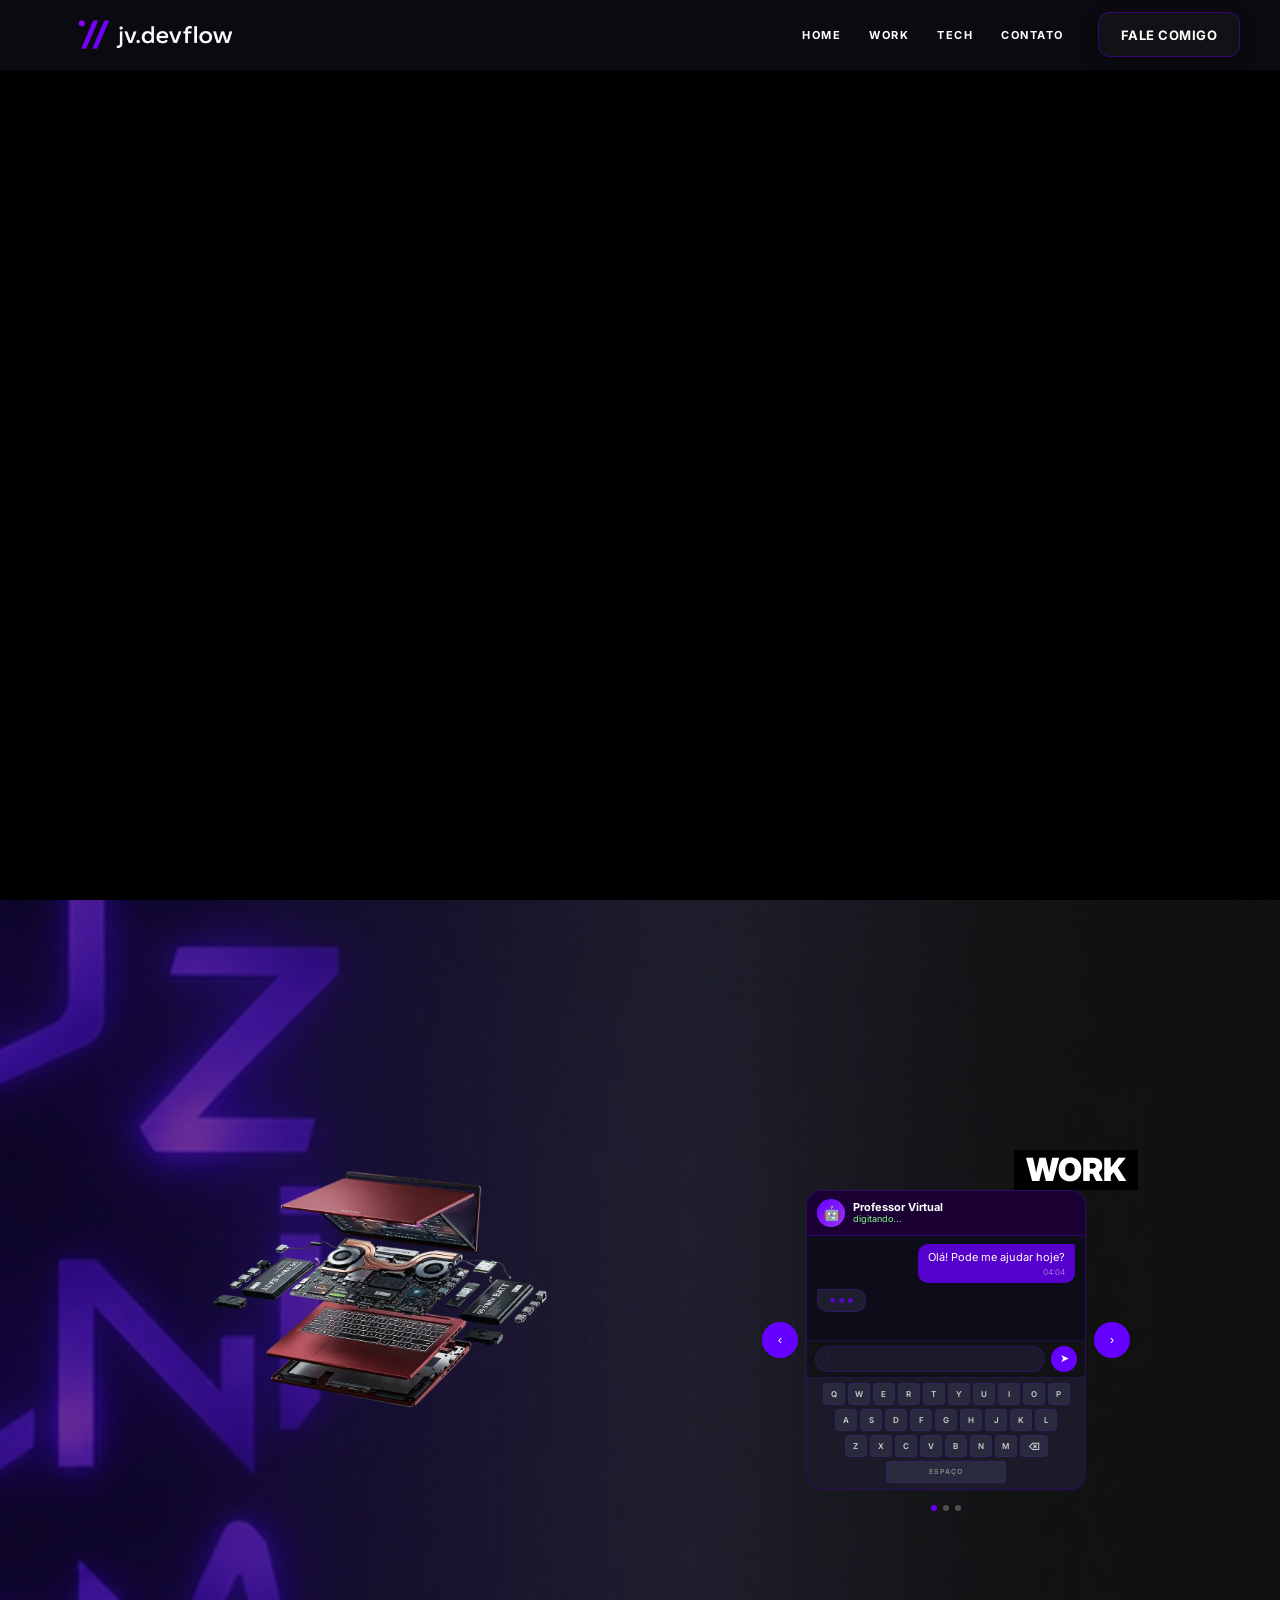
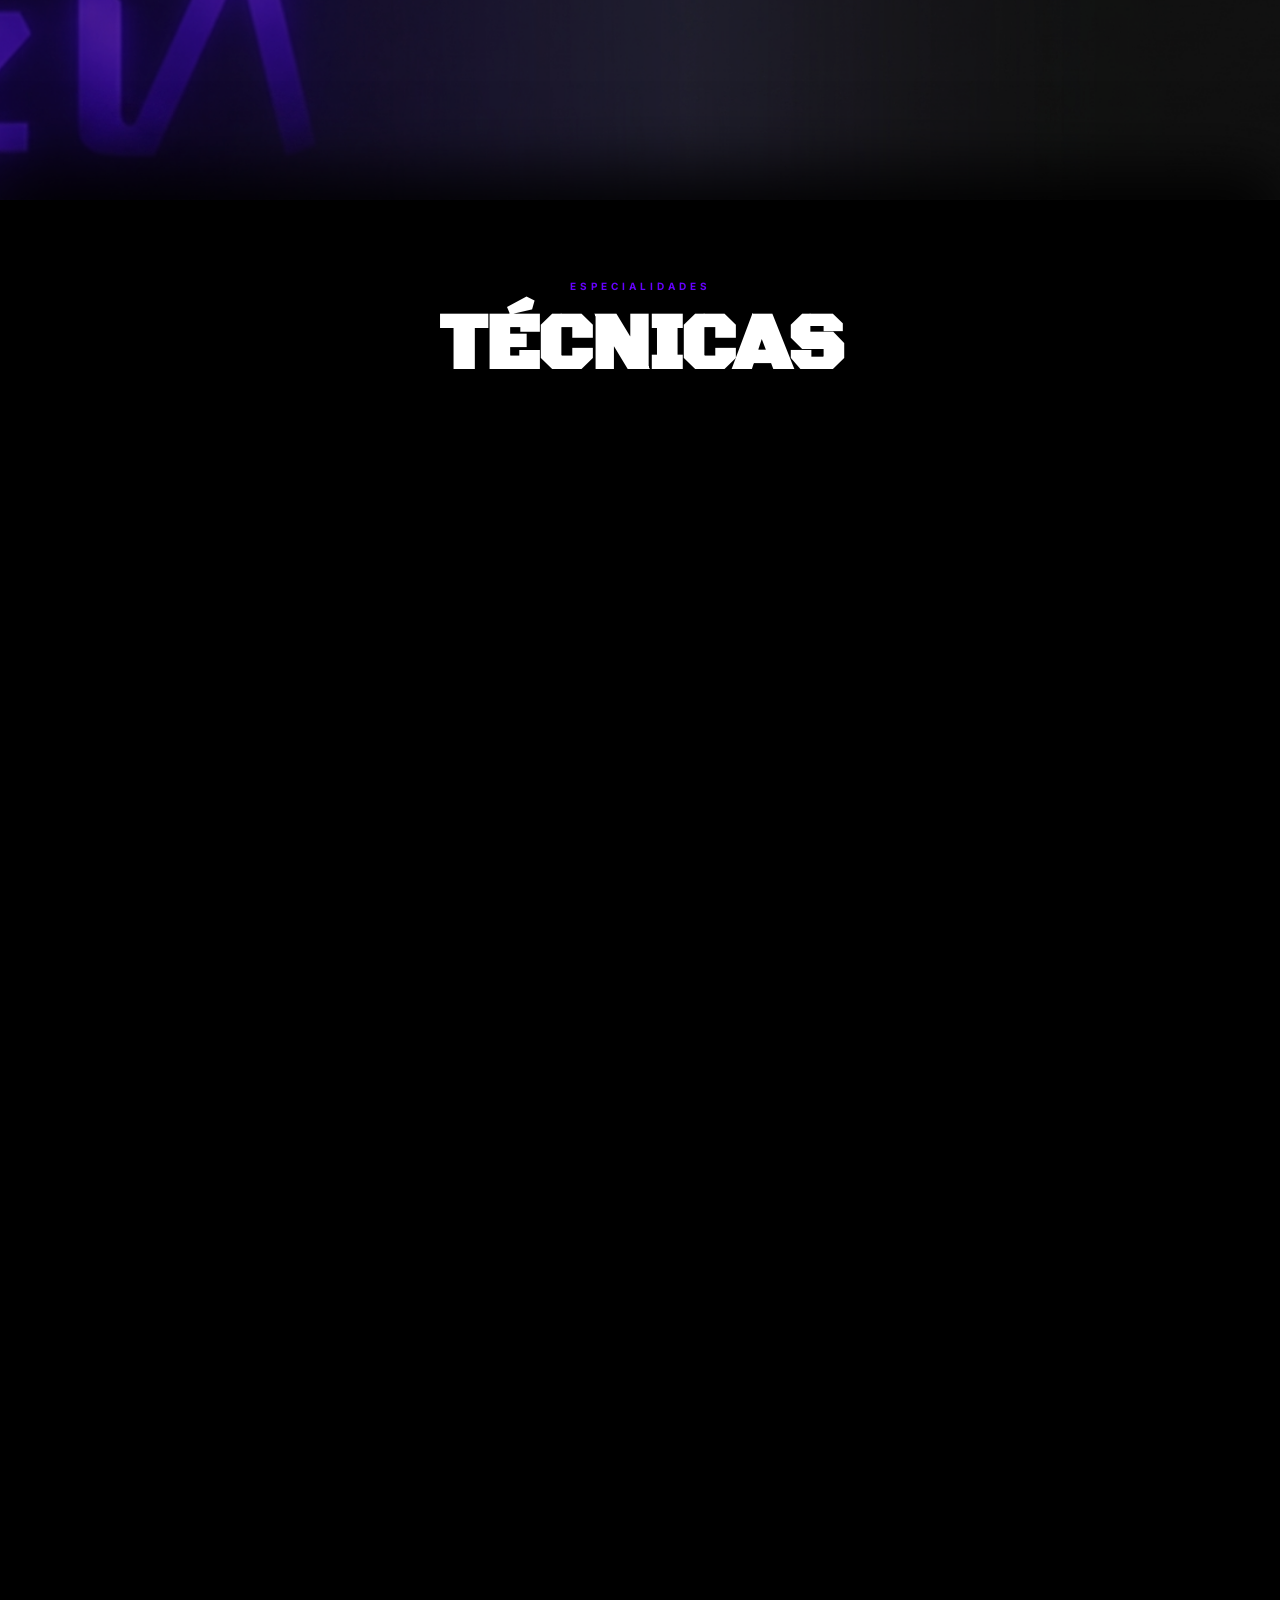
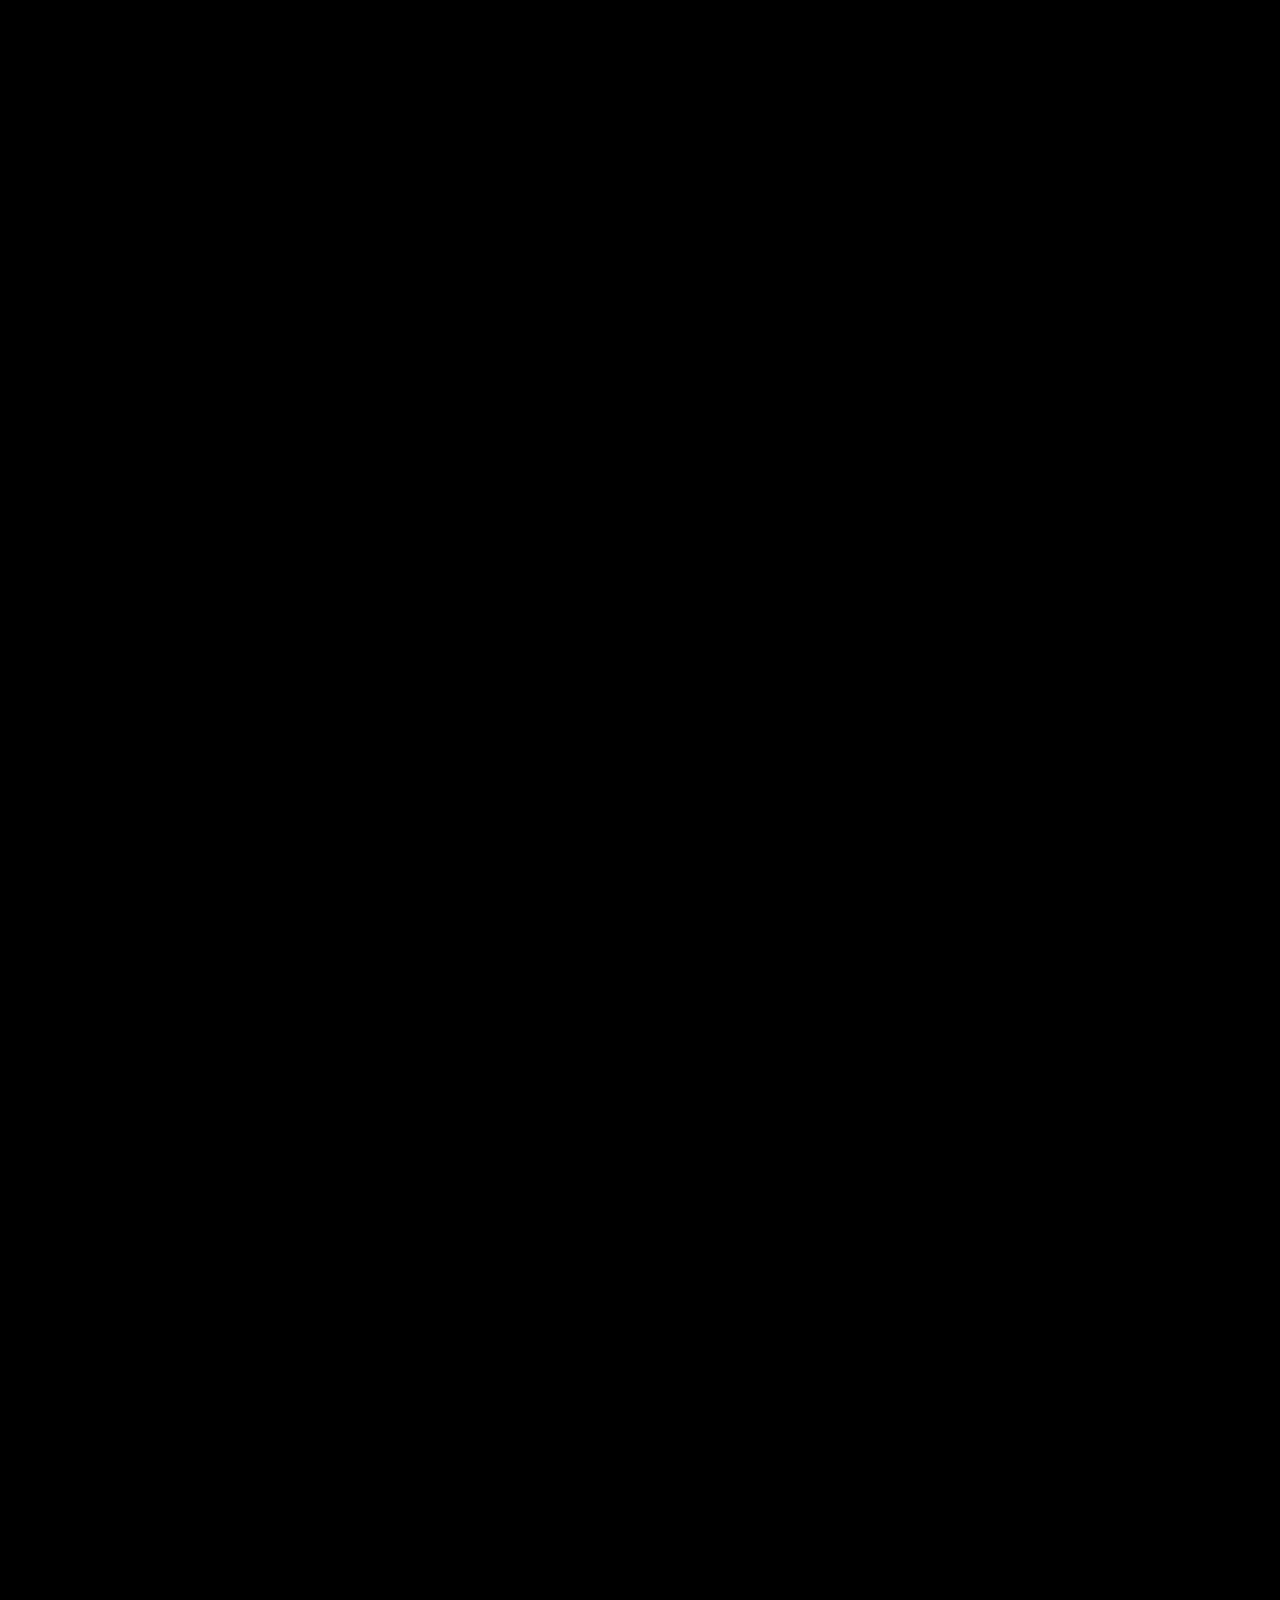
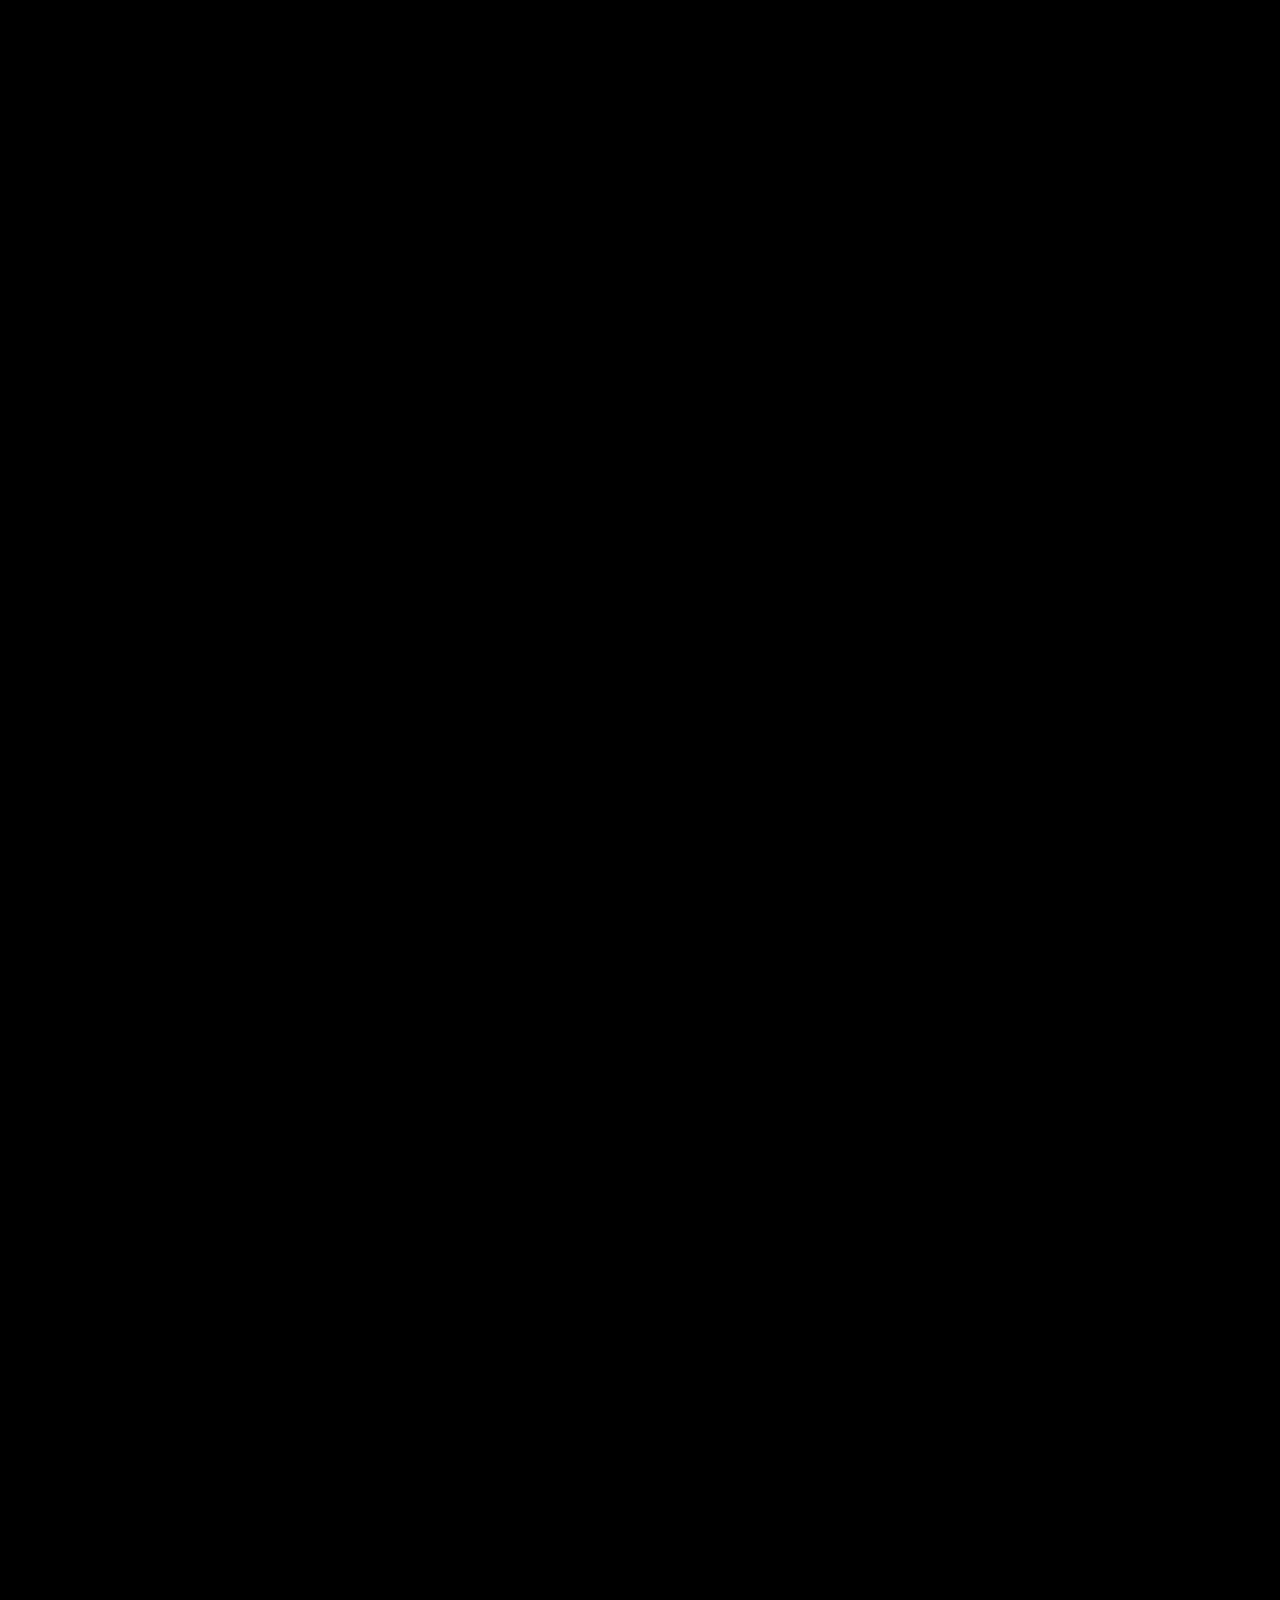
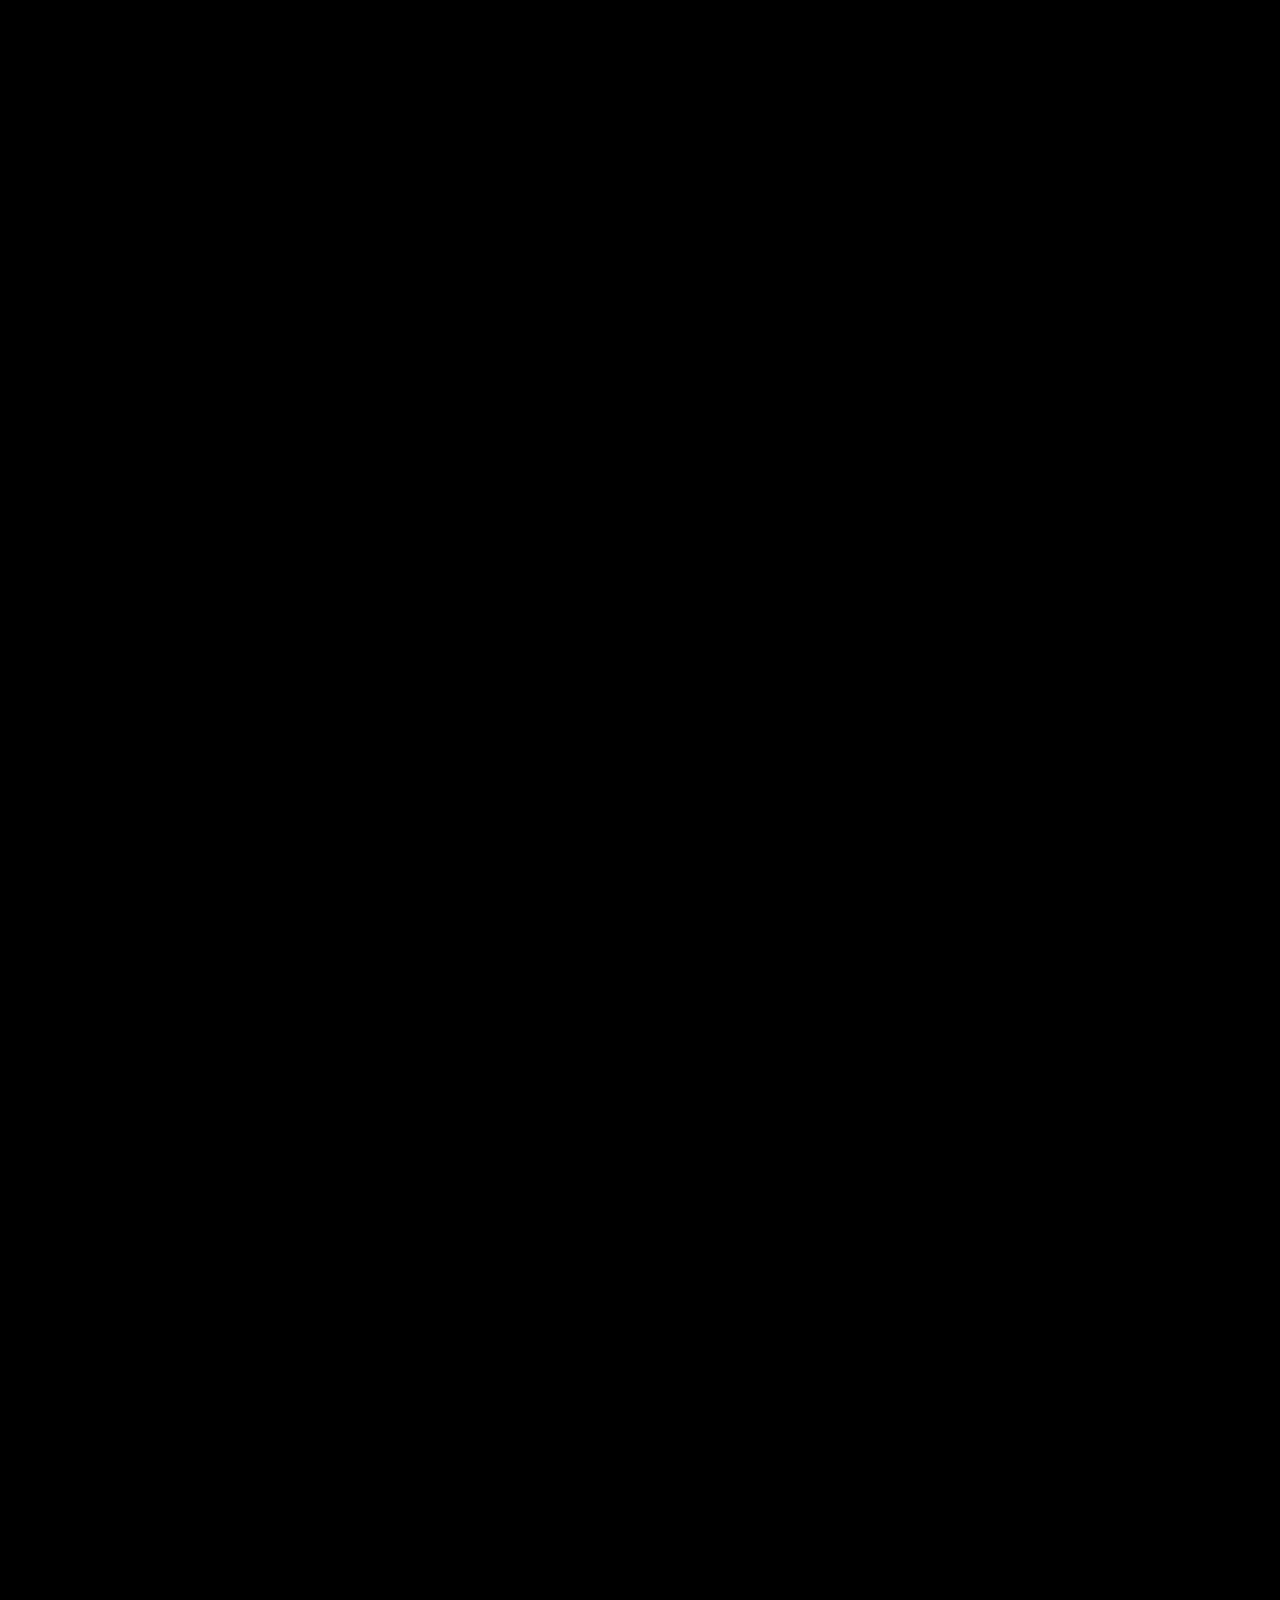
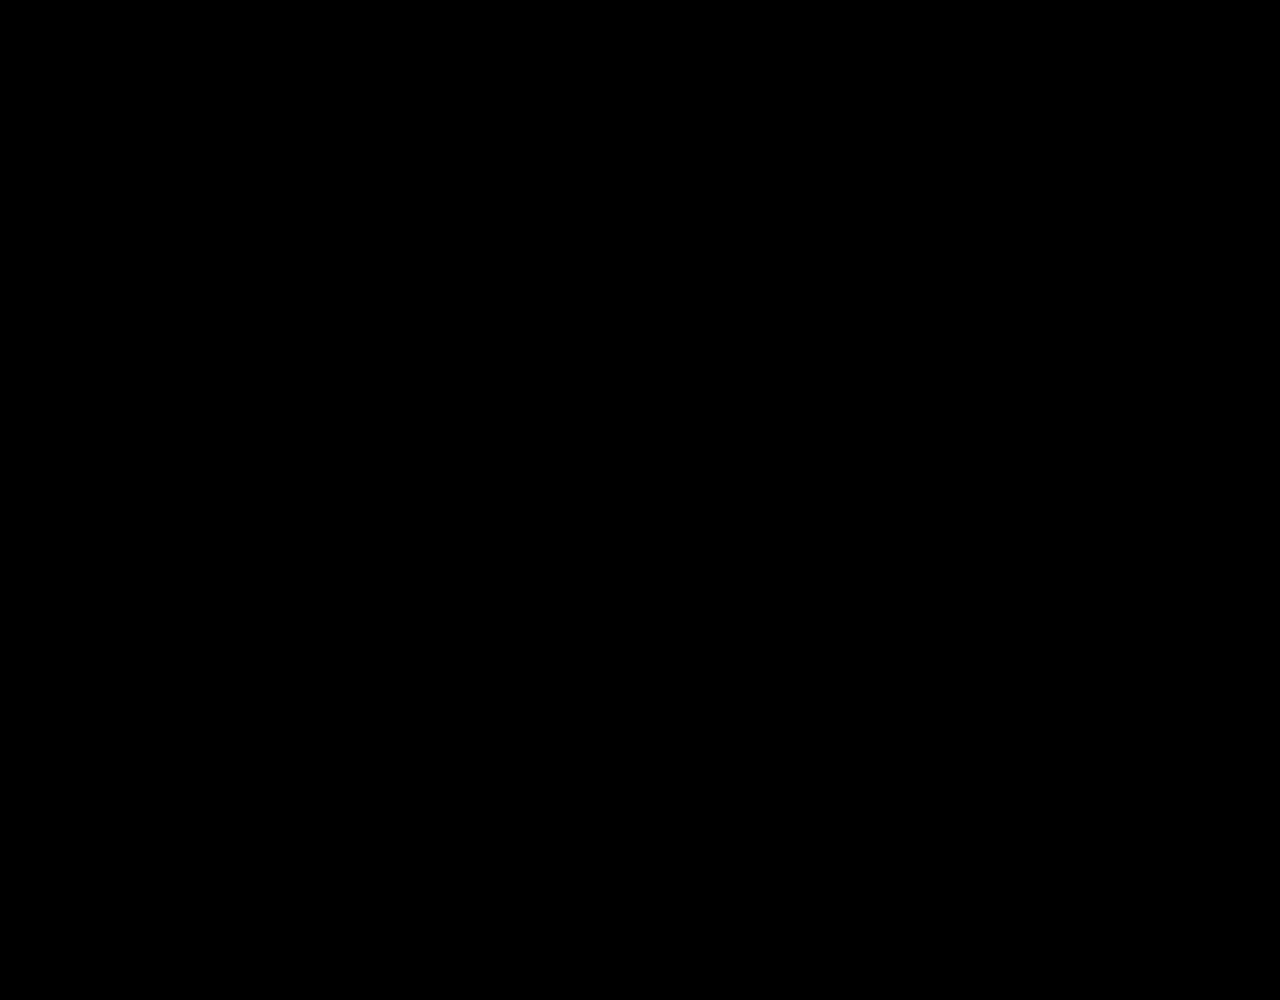
==== commit c8e07bf4: "Update index.html" ====
--- a/index.html
+++ b/index.html
@@ -202,7 +202,7 @@
                         </svg>
                     </a>
                     <!-- TikTok — substitua pelo seu @ -->
-                    <a href="https://tiktok.com/@jvsatiro080" target="_blank" rel="noopener noreferrer" class="social-link social-tiktok" aria-label="TikTok">
+                    <a href="https://tiktok.com/@jv.devflow" target="_blank" rel="noopener noreferrer" class="social-link social-tiktok" aria-label="TikTok">
                         <svg viewBox="0 0 24 24" fill="currentColor" xmlns="http://www.w3.org/2000/svg">
                             <path d="M19.59 6.69a4.83 4.83 0 01-3.77-4.25V2h-3.45v13.67a2.89 2.89 0 01-2.88 2.5 2.89 2.89 0 01-2.89-2.89 2.89 2.89 0 012.89-2.89c.28 0 .54.04.79.1V9.01a6.33 6.33 0 00-.79-.05 6.34 6.34 0 00-6.34 6.34 6.34 6.34 0 006.34 6.34 6.34 6.34 0 006.33-6.34V8.69a8.18 8.18 0 004.79 1.54V6.79a4.86 4.86 0 01-1.02-.1z"/>
                         </svg>
